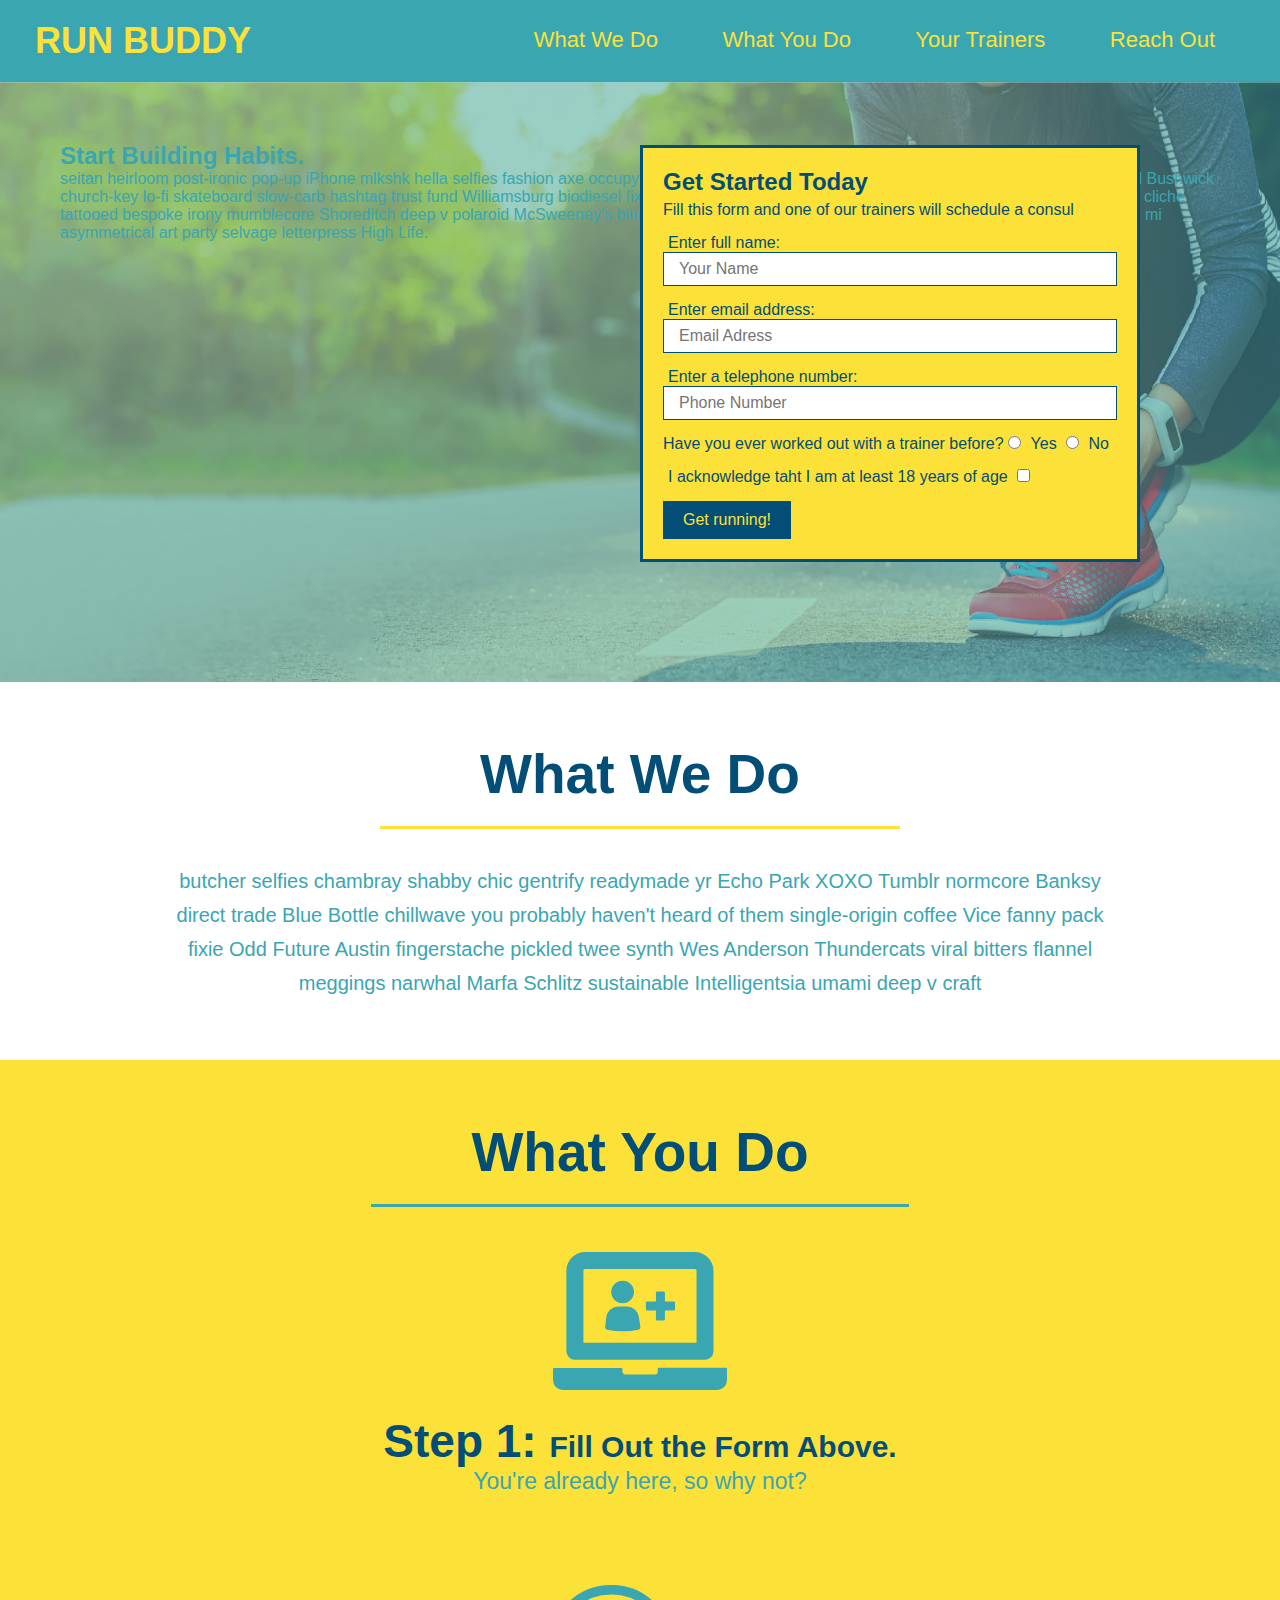
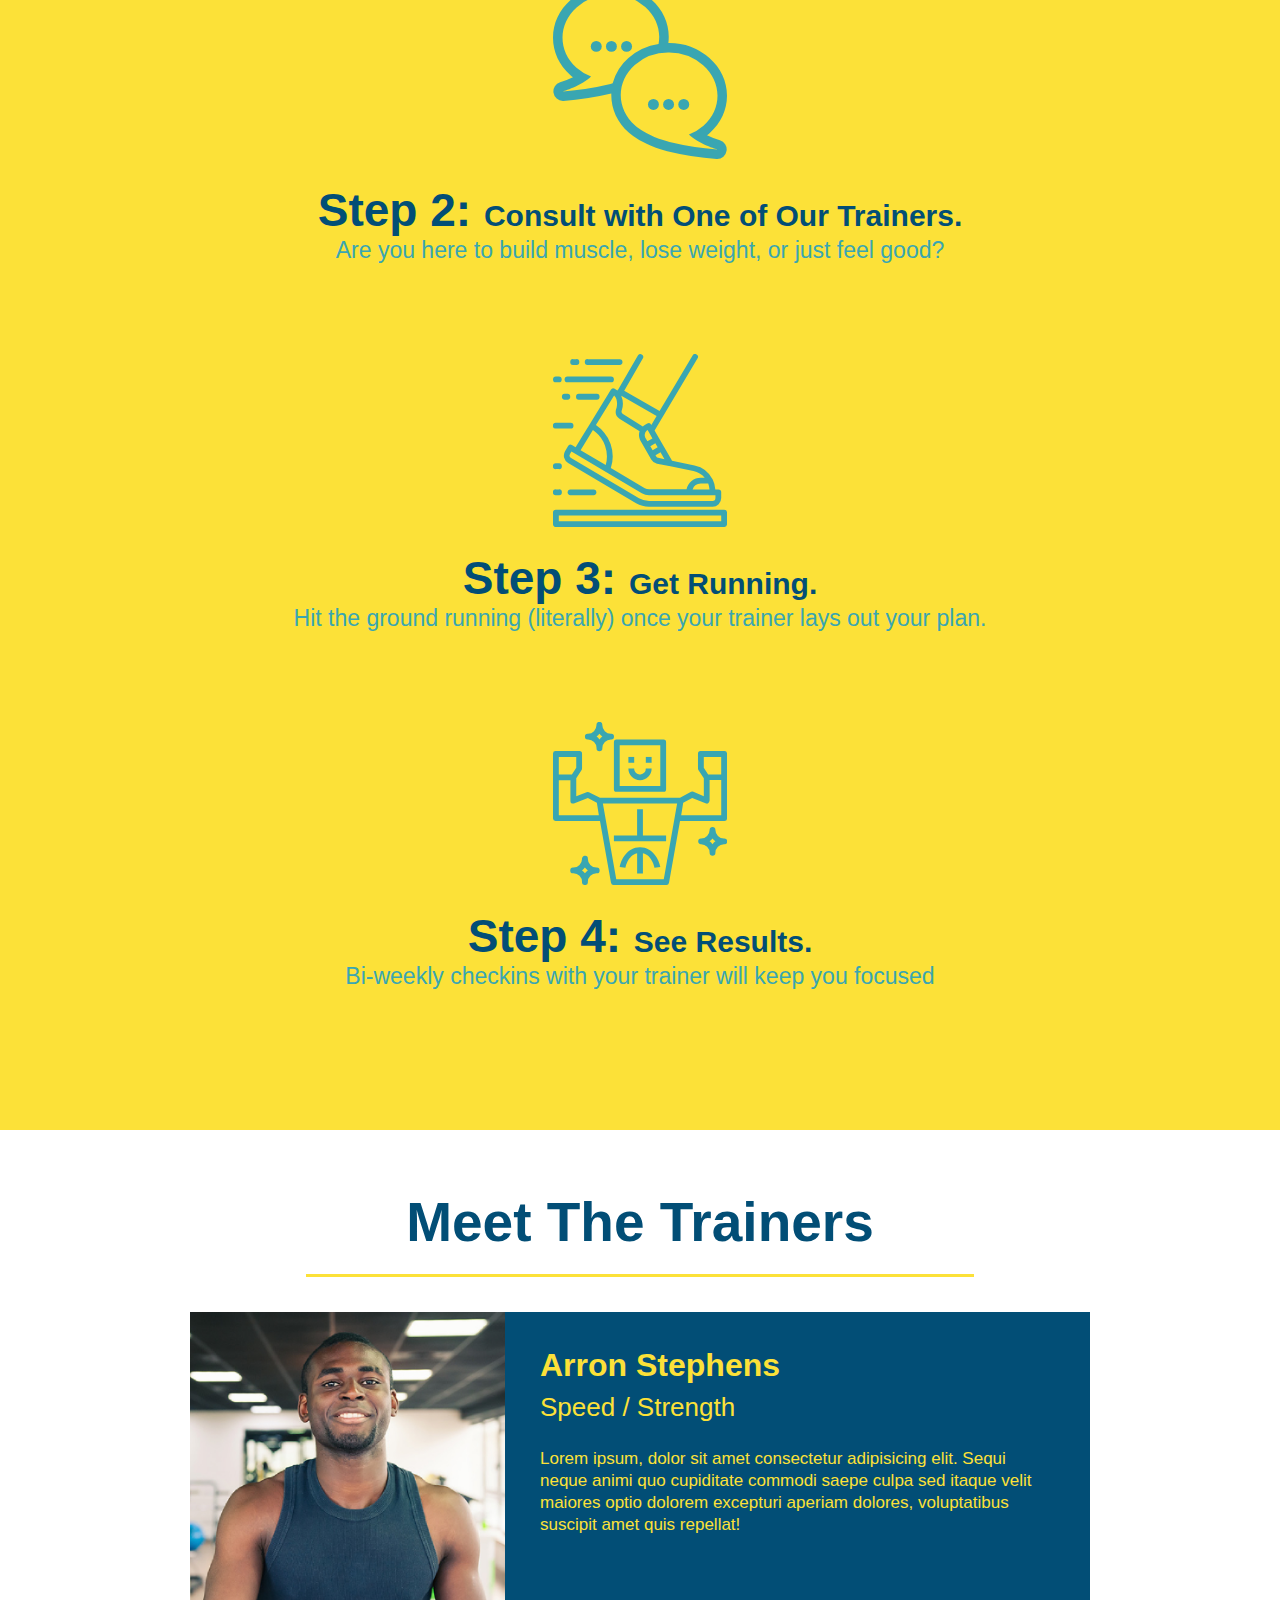
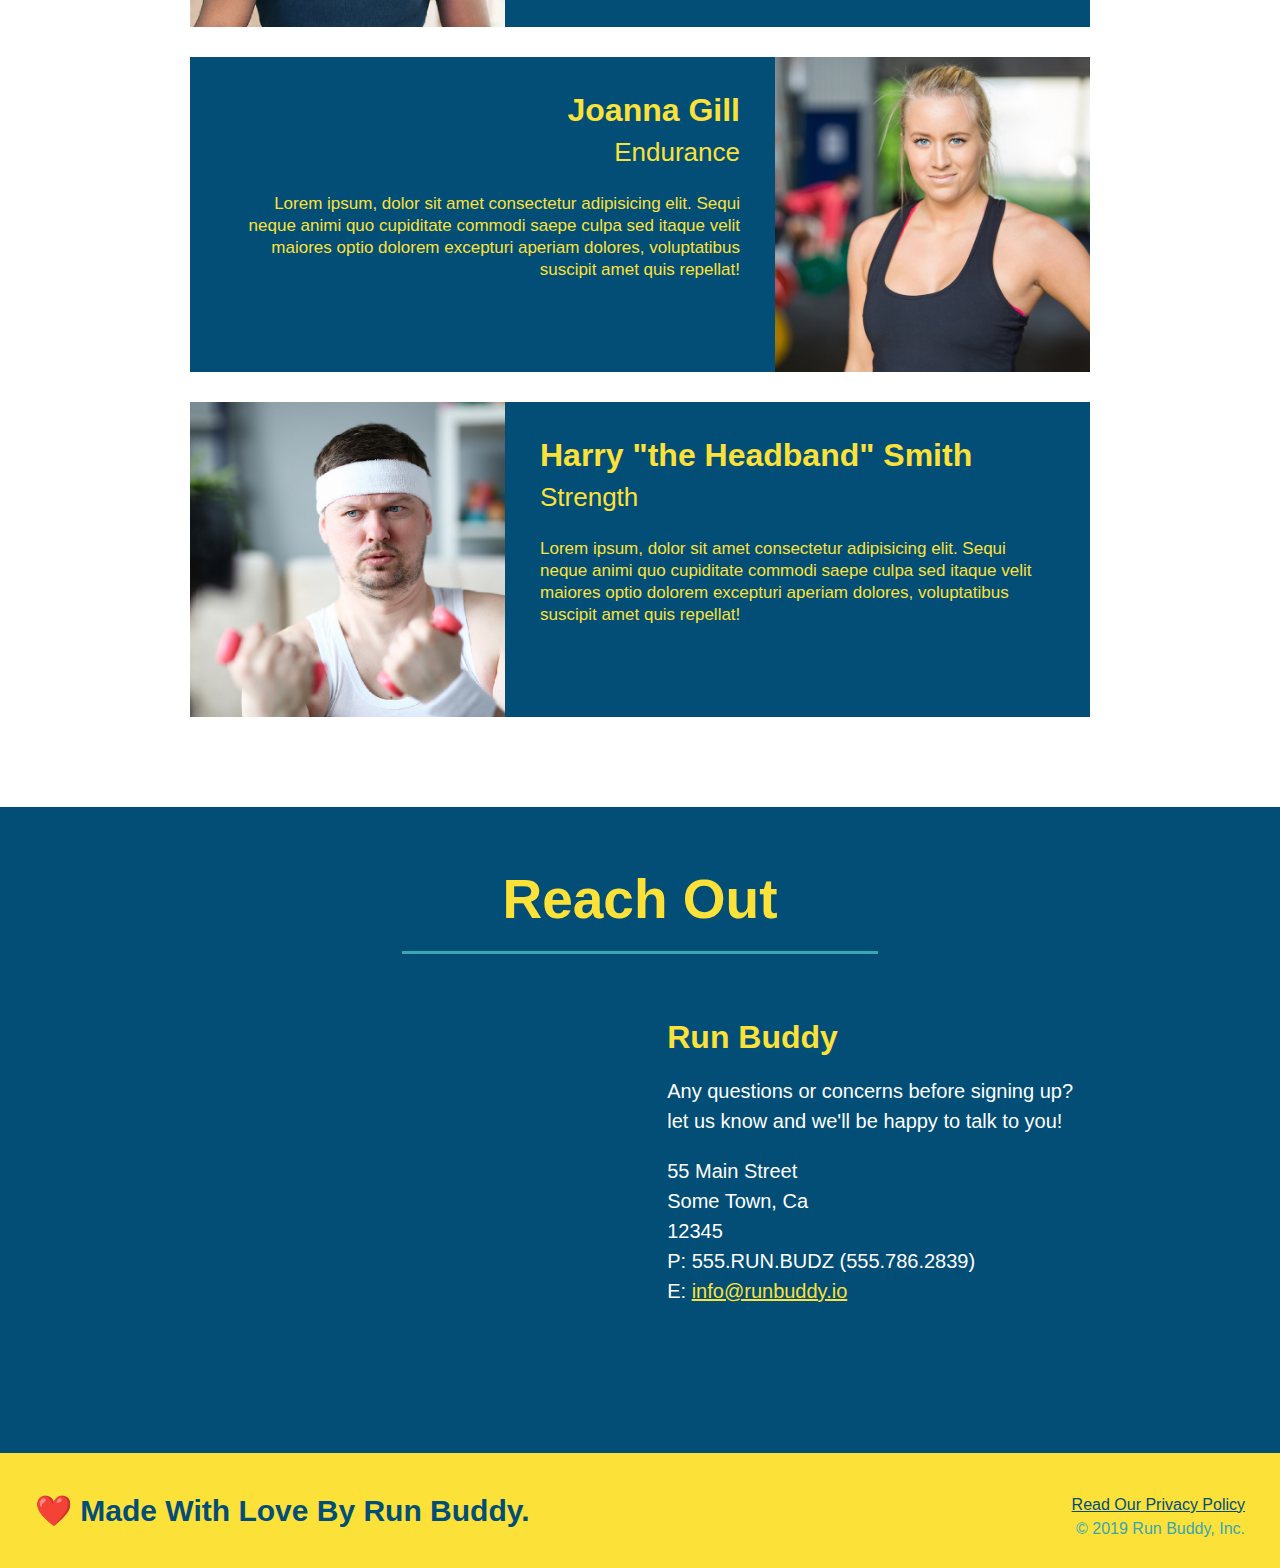
==== index.html @ ccb58277 "added content to hero, replaced image" ====
<!DOCTYPE html> 
<html lang="en-US"> 
    <head>
        <meta charset="UTF-8" /> 
        <title>Run Buddy</title> 
        <link rel="stylesheet" href="./assets/css/style.css" /> 
    </head> 
    <body> 
        <!--Navigation-->
        <header>
            <h1>
                <a href="/">RUN BUDDY</a>
            </h1> 
            <nav>
                <!--Unordered list element -->
                <ul>
                    <!--List item element --> 
                    <li>
                        <!--Anchor element --> 
                        <a href="#what-we-do">What We Do</a>
                    </li>
                    <li>
                        <a href="#what-you-do">What You Do</a> 
                    </li>
                    <li>
                        <a href="#your-trainers">Your Trainers</a>
                    </li> 
                    <li>
                        <a href="#reach-out">Reach Out</a>
                    </li>
                </ul>
            </nav>
        </header> 

        <!--Hero/Jumbotron its called hHero because its the oart that gets seen the most and gains user engagement --> 
        <section class="hero">
            <!--  Asded box eioth heading and text from issue on git hub-->
            <div class="hero-cta">
                <h2>Start Building Habits.</h2>
                <p>
                  seitan heirloom post-ironic pop-up iPhone mlkshk hella selfies fashion axe occupy readymade put a bird on it messenger bag Wes Anderson Schlitz plaid Bushwick church-key lo-fi skateboard slow-carb hashtag trust fund Williamsburg biodiesel fixie farm-to-table 8-bit banjo XOXO Banksy chillwave bicycle rights retro cliche tattooed bespoke irony mumblecore Shoreditch deep v polaroid McSweeney's bitters cray gentrify tofu Marfa you probably haven't heard of them yr banh mi asymmetrical art party selvage letterpress High Life.
                </p>
            </div>
             
            <div class="hero-form">
                <h3>Get Started Today</h3>
                <p>Fill this form and one of our trainers will schedule a consul</p>
                <!-- Add form element. This element is what creates a place for users input information --> 
                <form >
                    <label for="name">Enter full name:</label> 
                   <!-- Must add "for" in imput to "form" to link it to "input" Through the "id" in the "input" -->
                    <input type="text"  placeholder="Your Name" name="name" id="name" class="form-input" /> 
                    <label for="email" >Enter email address:</label>
                    <input type="email"  placeholder="Email Adress" name="email" id="email" class="form-input" /> 
                    <label for="phone">Enter a telephone number:</label> 
                    <!-- Changed the "type" of input based on what kind of info the user was going to put in such as numbers -->
                    <input type="tel"  placeholder="Phone Number" name="phone" id="Phone" class="form-input" /> 
                    <p>
                        Have you ever worked out with a trainer before?
                        <!-- using inputs agin but using an element with one option called "radio" button, in th "type" instead of "text" -->
                        <input type="radio" name="trainer-confirm" id="trainer-yes" />
                        <label for="trainer-yes">Yes</label>
                        <input type="radio" name="trainer-confirm" id="trainer-no" /> 
                        <label for="trainer-no">No</label>
                    </p> 
                    <p>
                        <label for="checkbox">I acknowledge taht I am at least 18 years of age</label> 
                        <input type="checkbox" name="age-confirm" id="chackbox" /> 
                    </p> 
                    <button type="submit"> 
                        Get running! 
                    </button>
                </form>
            </div>
        </section> 
        <!-- End of Hero -->
       
        <!--"What we do" section. Added id to the section. Added class to section to style in css--> 
        <section id="what-we-do" class="intro">
            <!-- Added class to consolidate rules in css -->
            <h2 class="section-title primary-border">What We Do</h2>
            <p>
                butcher selfies chambray shabby chic gentrify readymade yr Echo Park XOXO Tumblr normcore Banksy direct trade Blue Bottle chillwave you probably haven't heard of them single-origin coffee Vice fanny pack fixie Odd Future Austin fingerstache pickled twee synth Wes Anderson Thundercats viral bitters flannel meggings narwhal Marfa Schlitz sustainable Intelligentsia umami deep v craft
            </p>
        </section> 
       
        <!--"What you do" section. Added id to the section and added svg images to the <div> eith the steps. -->
        <section id="what-you-do" class="steps"> 
            <!-- you can attributes from additional classes by adding a space and writing the next class name -->
            <h2 class="section-title secondary-border">What You Do</h2> 
            
            <div>
                <img src="./assets/images/step-1.svg" alt=""/>
                <!-- use this element to fix matching size issue -->
                <h3>Step 1: <span>Fill Out the Form Above.</span></h3>
                <p>You're already here, so why not?</p>
            </div> 
              
            <div>
                <img src="./assets/images/step-2.svg" alt="" />
                <h3>Step 2: <span>Consult with One of Our Trainers.</span></h3>
                <p>Are you here to build muscle, lose weight, or just feel good?</p>
            </div>

            <div>
                <img src="./assets/images/step-3.svg" alt="" />
                <h3>Step 3: <span>Get Running.</span></h3>
                <p>Hit the ground running (literally) once your trainer lays out your plan.</p>
            </div>

            <div>
                <img src="./assets/images/step-4.svg" alt="" />
                <h3>Step 4: <span>See Results.</span></h3> 
                <p>Bi-weekly checkins with your trainer will keep you focused</p>
            </div>
         </section> 

        <!--"Meet the trainers" section--> 
        <section id="your-trainers" class="trainers"> 
           <!-- re used the classes that we had to apply the same styling -->
            <h2 class="section-title primary-border">Meet The Trainers</h2> 
           
            <!-- Created a trainer using <article> similar to <div> for things inside related to each other -->
                <article class="trainer">
                    <img src="./assets/images/trainer-1.jpg" alt="Arron Stephens in his workout clothes, ready to pump iron" />
                    <!-- Using two class to fix a text alignment problem -->
                    <div class="trainer-bio text-left">
                        <h3>Arron Stephens</h3>
                        <h4>Speed / Strength</h4>
                        <p>
                            Lorem ipsum, dolor sit amet consectetur adipisicing elit. Sequi neque animi quo cupiditate commodi saepe culpa sed
                            itaque velit maiores optio dolorem excepturi aperiam dolores, voluptatibus suscipit amet quis repellat!
                        </p>
                    </div>
              </article>
        
            <!-- second trainer bio -->
            <article class="trainer">
                <div class="trainer-bio text-right">
                    <h3>Joanna Gill</h3>
                    <h4>Endurance</h4>
                    <p>
                        Lorem ipsum, dolor sit amet consectetur adipisicing elit. Sequi neque animi quo cupiditate commodi saepe culpa sed
                        itaque velit maiores optio dolorem excepturi aperiam dolores, voluptatibus suscipit amet quis repellat!
                    </p>
                </div>
                <img src="./assets/images/trainer-2.jpg" alt="Joanna Gill cooling off after a workout" />
            </article>
  
            <!-- third trainer bio -->
            <article class="trainer">
                <img src="./assets/images/trainer-3.jpg" alt="Harry Smith wearing a headband and lifting comically small pink weights" />
                <div class="trainer-bio text-left">
                    <h3>Harry "the Headband" Smith</h3>
                    <h4>Strength</h4>
                    <p>
                        Lorem ipsum, dolor sit amet consectetur adipisicing elit. Sequi neque animi quo cupiditate commodi saepe culpa sed
                        itaque velit maiores optio dolorem excepturi aperiam dolores, voluptatibus suscipit amet quis repellat!
                    </p>
                </div>
            </article>
        </section> 

        <!--"Reach out" section--> 
        <section id="reach-out" class="contact">
            <h2 class="section-title secondary-border">Reach Out</h2>
            <!-- used I frame to embed a map. Inside a new div with the class od "contact-info" -->
            <div class="contact-info">
                <iframe src="https://www.google.com/maps/embed?pb=!1m18!1m12!1m3!1d3147.1079747227936!2d-120.42364418397035!3d37.92790791110593!2m3!1f0!2f0!3f0!3m2!1i1024!2i768!4f13.1!3m3!1m2!1s0x8090c49129b6ac57%3A0xb56c7eb95a2cd8bd!2sMain%20St%2C%20California%2095327!5e0!3m2!1sen!2sus!4v1616426329495!5m2!1sen!2sus" 
                width="600" 
                height="450" 
                style="border:0;" 
                allowfullscreen="" 
                loading="lazy">
                </iframe>
            
                <div> 
                    <h3>Run Buddy</h3>
                    <p>
                        Any questions or concerns before signing up?
                        <br /> 
                        let us know and we'll be happy to talk to you!
                        <!--this lets us add the adress info for the section here and anchor for the email  -->
                        <address>
                            55 Main Street <br/>
                            Some Town, Ca <br/>
                            12345<br />
                            P: 555.RUN.BUDZ (555.786.2839)<br/>
                            <!-- the href has a prifix "mailto" to let the browser use default mail client for the user-->
                            E: <a href="mailto:info@runbuddy.io">info@runbuddy.io</a>
                        </address>
                    </p>
                </div>
            </div>  
        </section> 

        <!--"made with love" footer--> 
        <footer>
            <h2>❤️  Made With Love By Run Buddy.</h2> 
            <!--Privacy poliocy place holder-->
            <div>
                <!--The "<br />"" is a link break to separate the next two lines of code. The "# is also a place holder and will be updated later" -->
                <a href="./privacy-policy.html">Read Our Privacy Policy</a><br />
               <!-- The "&" character is used to represent spacial characters. The copyright symbol in this cas -->
                &copy; 2019 Run Buddy, Inc.
            </div>
        </footer>
    </body> 
</html>
---- assets/css/style.css ----
/*removes default styles set by browser and it is usinga universal selector"*" */
* {
  margin: 0;
  padding: 0;
  box-sizing: border-box;
}

body {
    /* more on this crazy alphanumerical value in a minute! */
  color: #39a6b2;
  font-family: Helvetica, Arial, sans-serif;
  }

  /* apply styles to <header> */
header {
  padding: 20px 35px;
  background-color: #39a6b2;
}
header h1 {
  font-weight: bold;
  font-size: 36px;
  color: #fce138;
  margin: 0;
 /*allows the list items to come in line with thw words "Run Buddy"*/
  display: inline;
}

header a {
  color: #fce138;
  /*Removes under lines from anchored links that are set as default by HTML*/
  text-decoration: none;
  color: #fce138;
}

header nav {
  /* Moves the list to the right of the webpage */
  float: right;
  margin: 7px 0;
}

/*Think of this as a path*/
header nav ul li {
  /* Puts the block element in line instead of jumnping to next line after eacvh list item*/
  display: inline;
}

header nav ul li a {
  margin: 0 30px;
  font-weight: lighter;
  font-size: 22px;
}

/*Styled the footer*/
footer {
  background: #fce138;
  width: 100%;
  padding: 40px 35px;
}

/*syle the "h2" portion. we also made "<h2>" in to an inline element ot place "<a>" next to it on the right*/
footer h2 {
  display: inline;
  color: #024e76;
  font-size: 30px;
  margin: 0;
}

footer div {
  float: right;
  /* "linr-height" controls the space in between lines of text*/
  line-height: 1.5;
  /*  "text-align" lets us align text left, right, center or justified*/
  text-align: right;
}

footer a {
  color: #024e76;
}

/*we are keeping the padding for all <section> elemenmts consistent*/
section {
  padding: 60px;
}

/* Hero style start. */
.hero {
  background-image: url("../images/hero-bg.jpg");
  height: 600px;
  background-size: cover;
  background-position: center;
  position: relative;
}
/* Hero Style End */ 



/* this styles everything that is inside the her "div" and is selected through a class called ".hero-form" */
.hero-form {
  background-color: #fce138;
  padding: 20px;
  width: 500px;
  color: #024e76;
 /* this short hand includes three properties in one style, width and color. */
  border: solid 3px #024e76;
}


/* We are positioning the hero form relative to it's container. */
.hero-form{
  border: 3px solid #024e76;
  background-color: #fce138;
  padding: 20px;
  width: 500px;
  color: #024e76;
  position: absolute;
  /* There is no off set from thew bottom rightso the hero form will appear on the bottom right of the page */
  bottom: 120px;
  right: 140px;
}


/* style the <p> elements for the "hero-form". paying attention to the top and bottom margin*/
.hero-form p {
  margin: 5px 0 15px 0;
}


.hero-form h3 {
  font-size: 24px;
  margin: 0;
}


/* made a class for "<input>" element to only style the input boxes */
.form-input {
  border: 1px solid #024e76;
  /* makes the input box go belowto the next line */
  display: block;
  padding: 7px 15px;
  font-size: 16px;
  color: #024e76;
  /* makes the input box be the width of the container */
  width: 100%;
  margin-bottom: 15px;
}

/* moving all the labels away from the radio buttons by ading vertical(left and right) margin to make it clearto read */
.hero-form label {
  margin: 0 5px;
}

/* styled the button */
.hero-form button {
  color: #fce138;
  background-color: #024e76;
  font-size: 16px;
  padding: 10px 20px;
  border: none;
}

/* centering the text under "what we do" section */
.intro {
  text-align: center;
}

/* cleaning up the paragraph in the "what we do section" */
.intro p {
  line-height: 1.7;
  color: #39a6b2;
  width: 80%;
  font-size: 20px;
  /*  used this to center paragraph again since its a block element witha width less than 100% */
  margin: 0 auto;
}

/* style the "what you do section" */
.steps {
  text-align: center;
  background: #fce138;
}

/* consolidated  css rules for ".steps" and ".intro" and created 3 new classes*/
.section-title {
  font-size: 55px;
  color: #024e76;
  margin-bottom: 35px;
  padding: 0 100px 20px 100px;
  display: inline-block;
  border-bottom: 3px solid;
}

.primary-border {
  border-color: #fce138;
}

.secondary-border {
  border-color: #39a6b2;
}

/* cloeaning up the style on the ".steps section" */
.steps div {
  margin-bottom: 80px;
}

.steps img {
  width: 15%;
  margin: 10px 0;
}

.steps h3 {
  color:#024e76;
  font-size: 46px;
  margin-top: 10px;
}

.steps p {
  color:#39a6b2;
  font-size: 23px;
}

/* calling the "<span>" element to create a difference in size with in the headings */
.steps span {
  font-size: 30px;
}

/* styling the "Meet the trainers section" */
.trainers {
  text-align: center;
}

/* styles the article element inside of the section */
.trainer {
  width: 900px;
  margin: 0 auto 30px auto;
  background: #024e76;
  color: #fce138;
  overflow: auto;
}

/* style the bio text and image of the section */
.trainer img {
  width: 35%;
  float: left;
}

.trainer-bio {
  padding: 35px;
  float: left;
  width: 65%;
}

/*  more utility class to fix things. text in this case. */
.text-left {
  text-align: left;
}

.text-right {
  text-align: right;
}

/* Used to style spcific parts of the trainers <article> section */
.trainer-bio h3 {
  font-size: 32px;
  margin-bottom: 8px;
}

.trainer-bio h4 {
  font-weight: lighter;
  font-size: 26px;
  margin-bottom: 25px;
} 

.trainer-bio p {
  font-size: 17px;
  line-height: 1.3;
} 

/* create new rules to style "reach out section" */ 
.contact {
  text-align: center;
  background: #024e76;
} 

/* the reach out disapeared because its ther same color as the bckround. so we change it here */
.contact h2 {
  color:#fce138;
}
 /* style the map */ 
 .contact-info iframe {
   width: 400px; 
   height:400px;
 } 

 /* turning these two dives next to each other insdide parent containerp*/
 .contact-info div {
  width: 410px;
  display: inline-block;
  vertical-align: top;
  text-align: left;
  margin: 30px 0 0 60px;
  color: white;
} 

.contact-info h3 {
  color: #fce138;
  font-size: 32px;
}

.contact-info p, .contact-info address {
  margin: 20px 0;
  line-height: 1.5;
  font-size: 20px;
  font-style: normal;
}

.contact-info a {
  color: #fce138;
}

/* REACH OUT STYLES END */
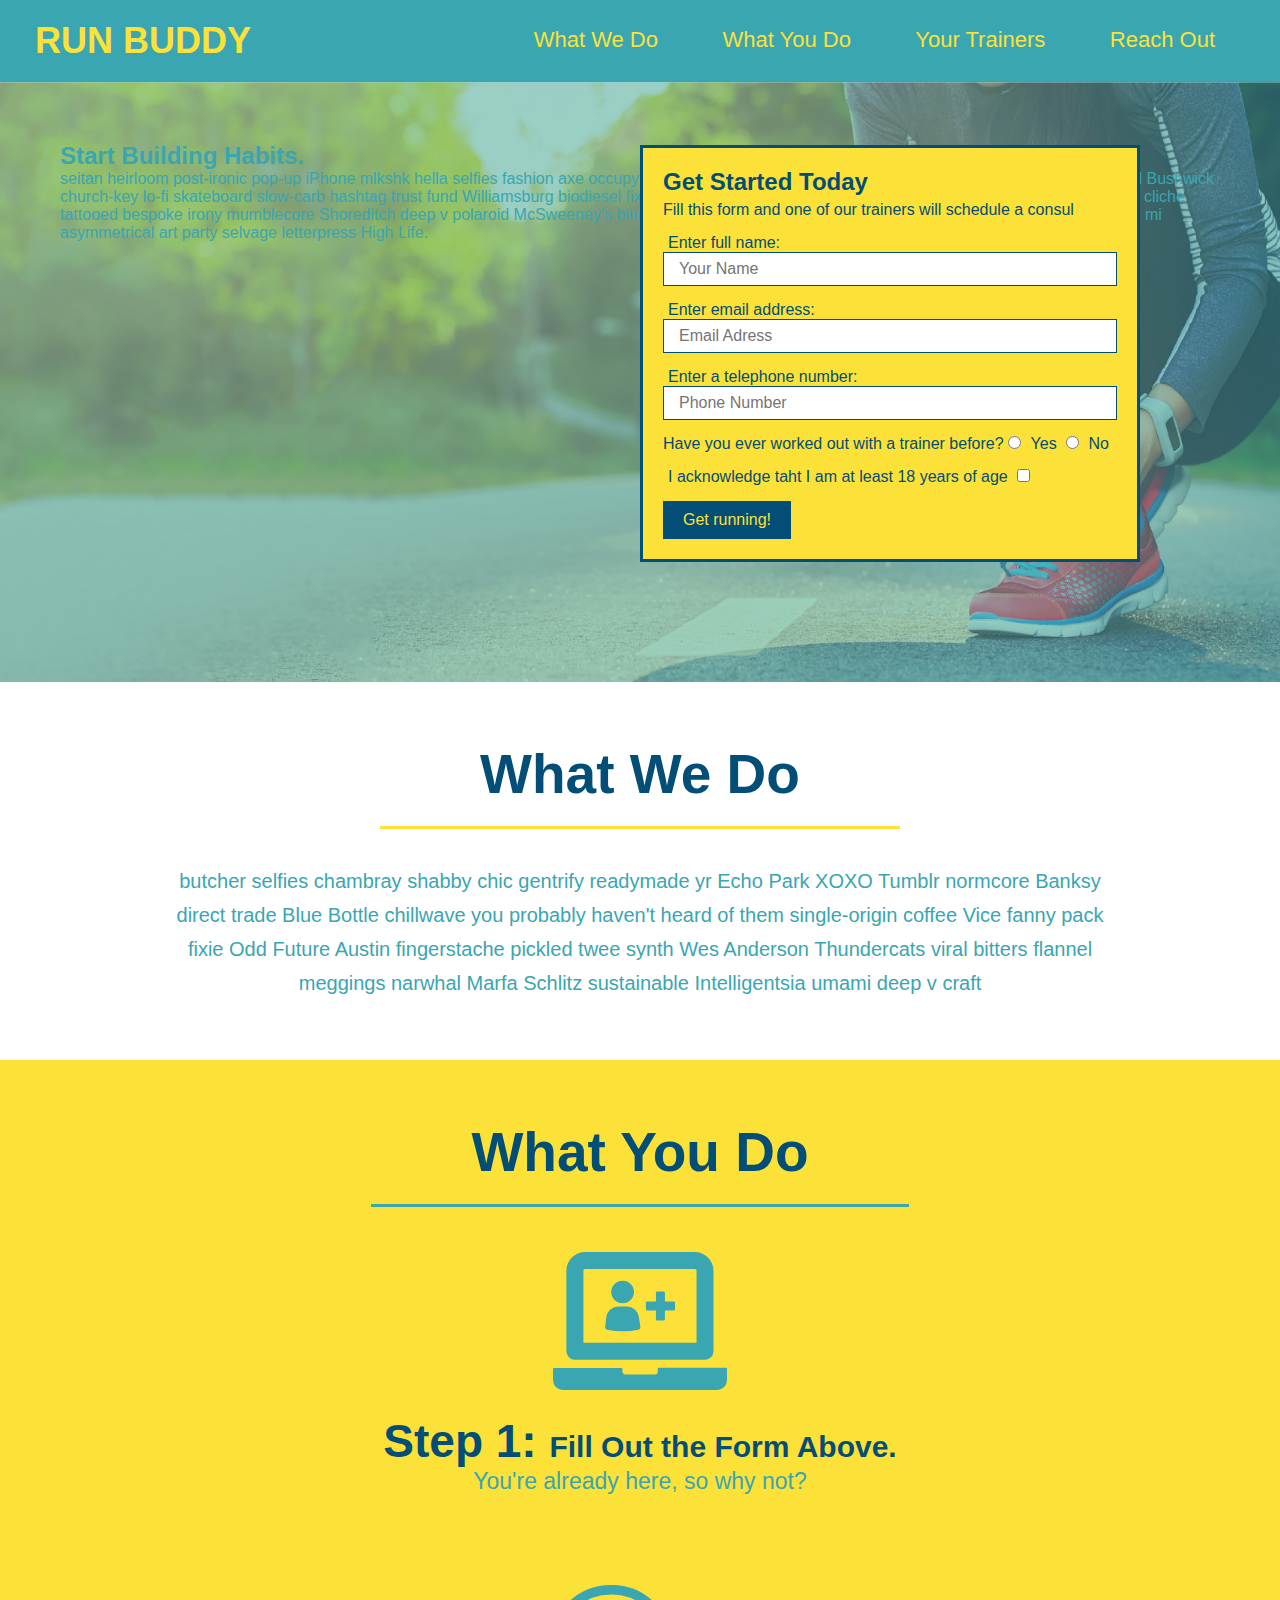
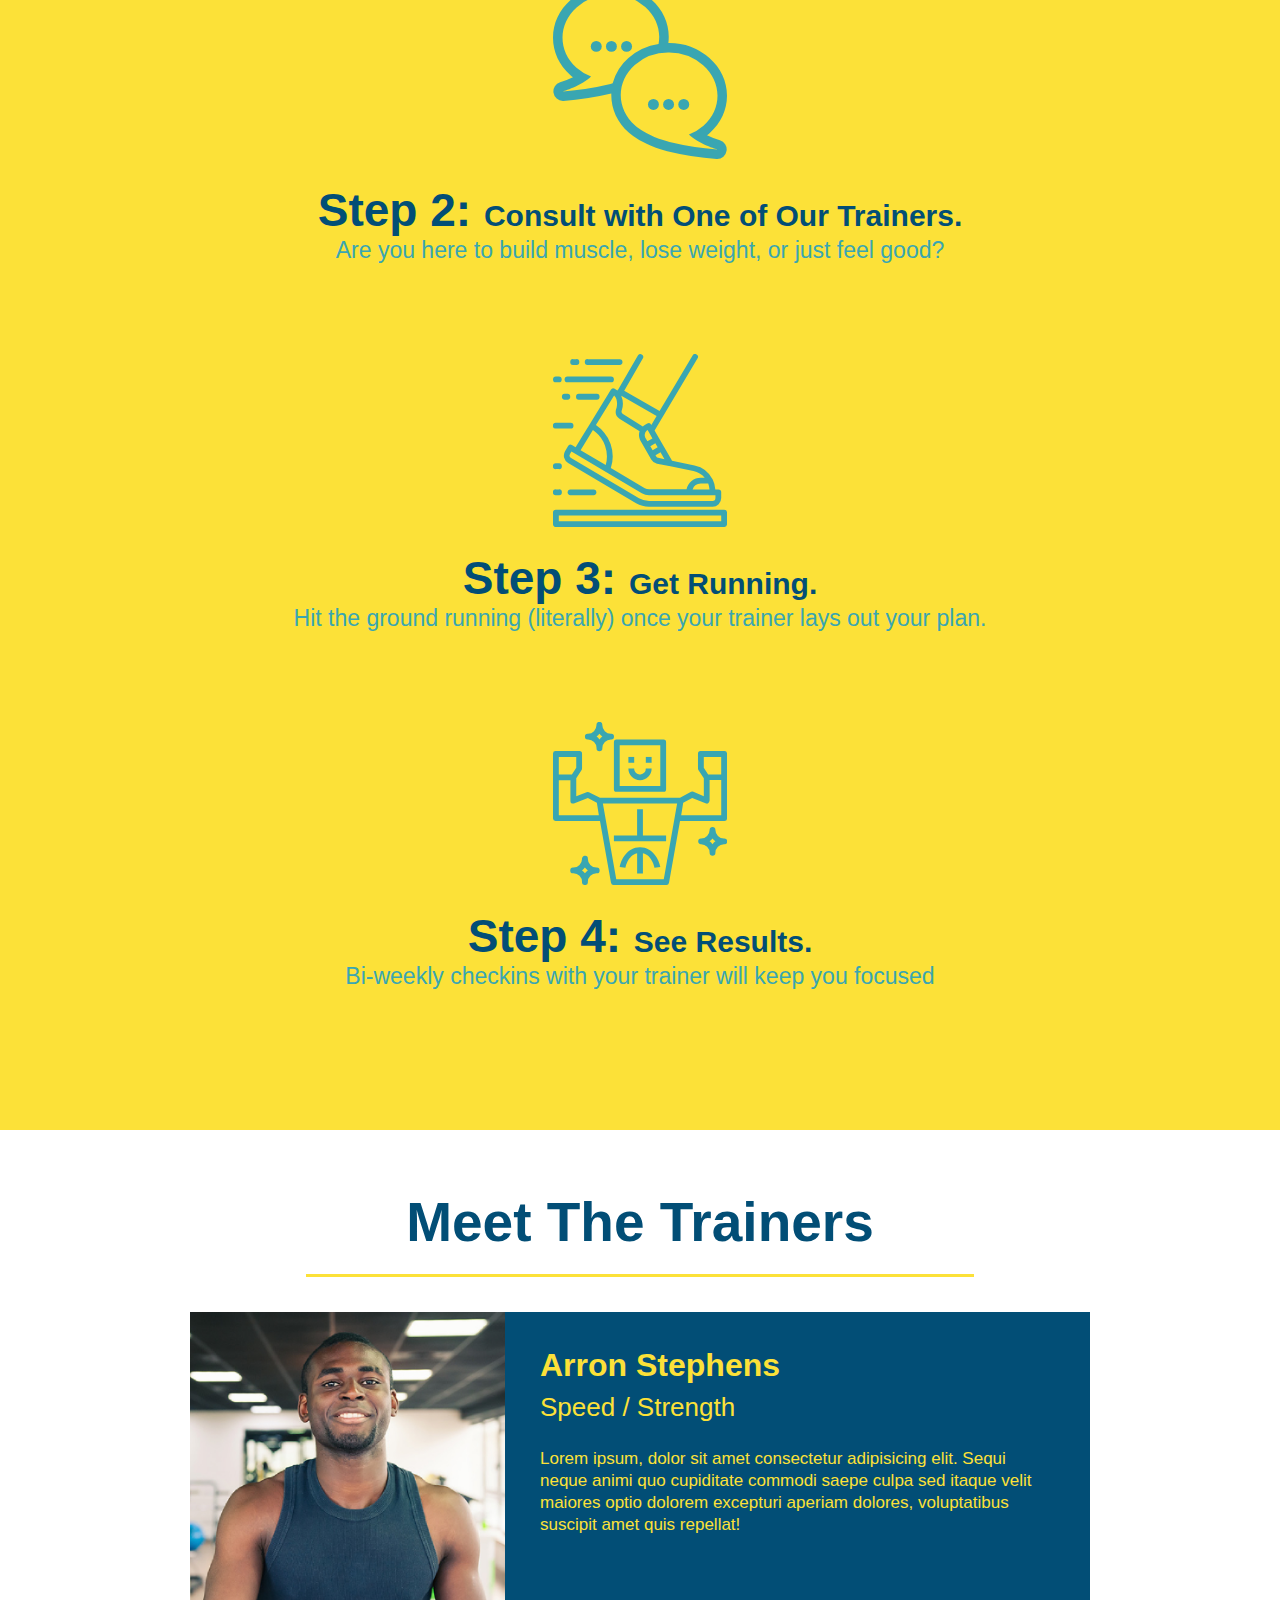
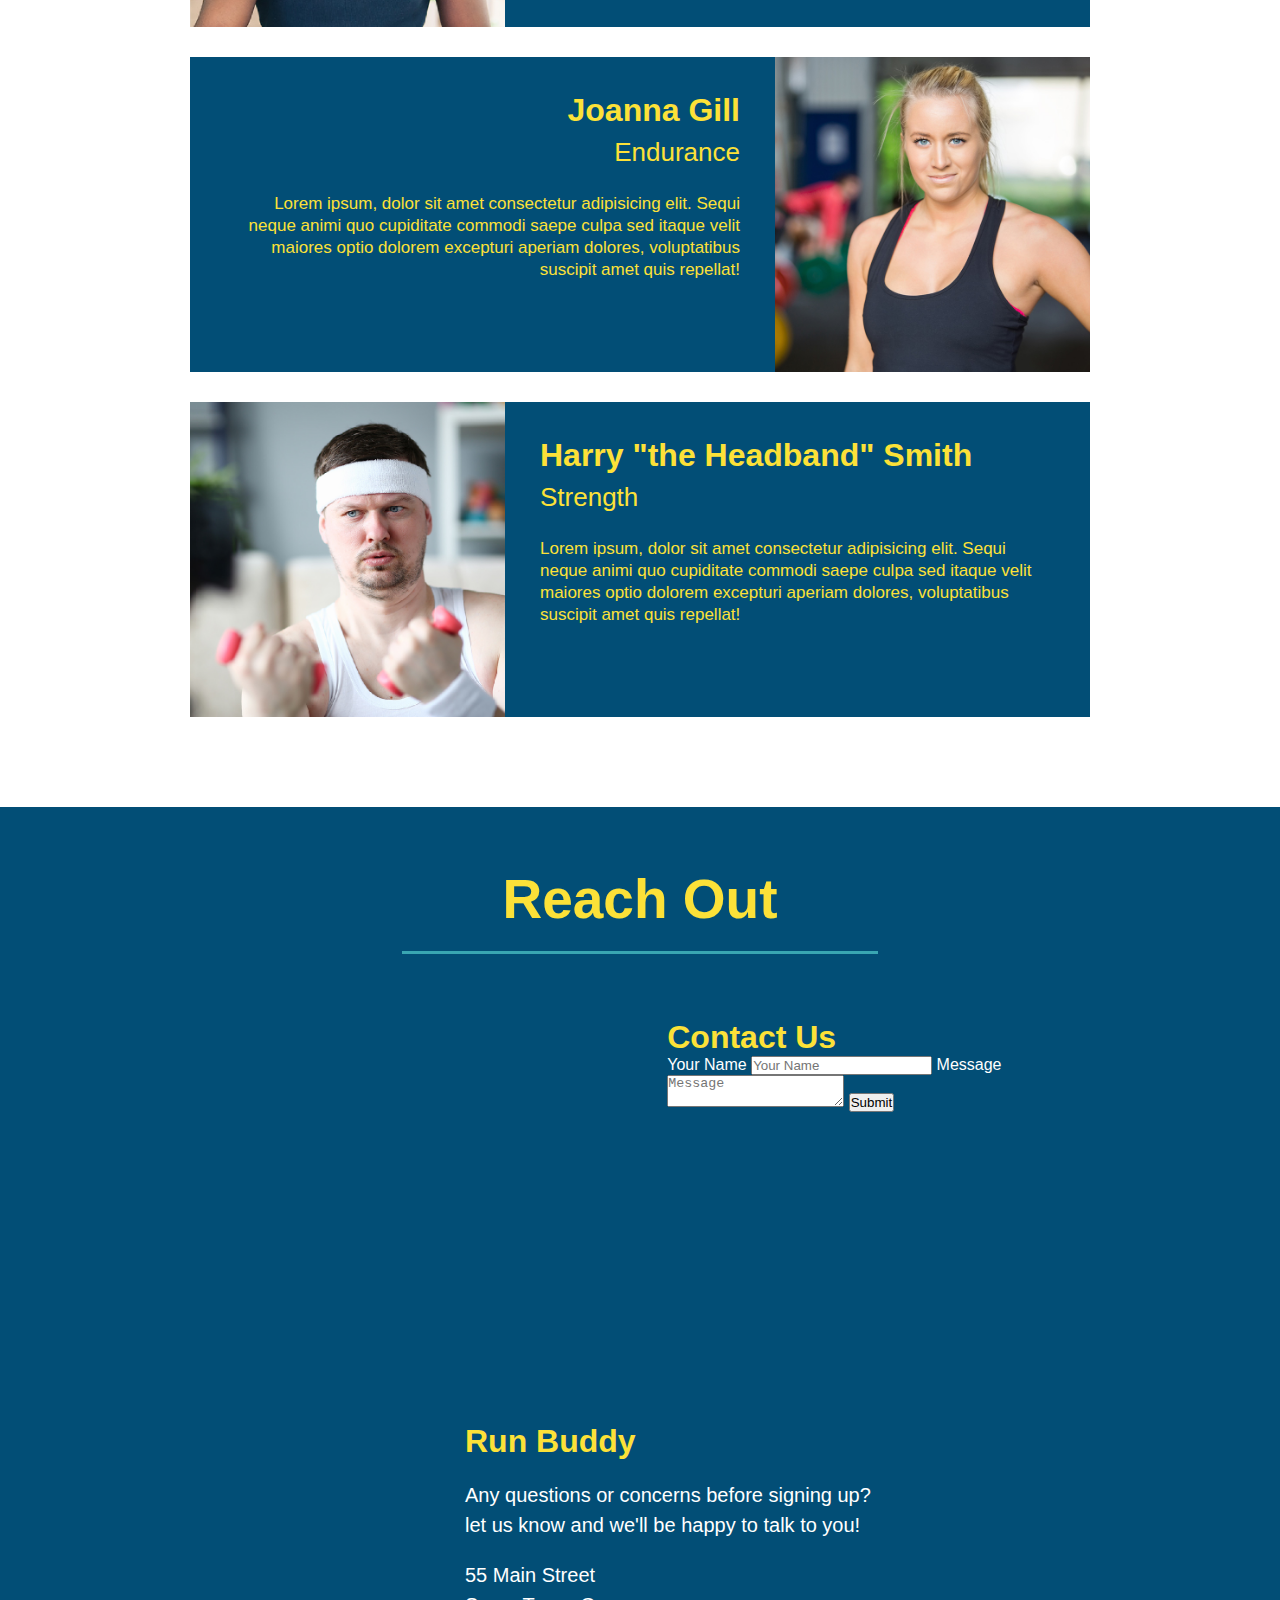
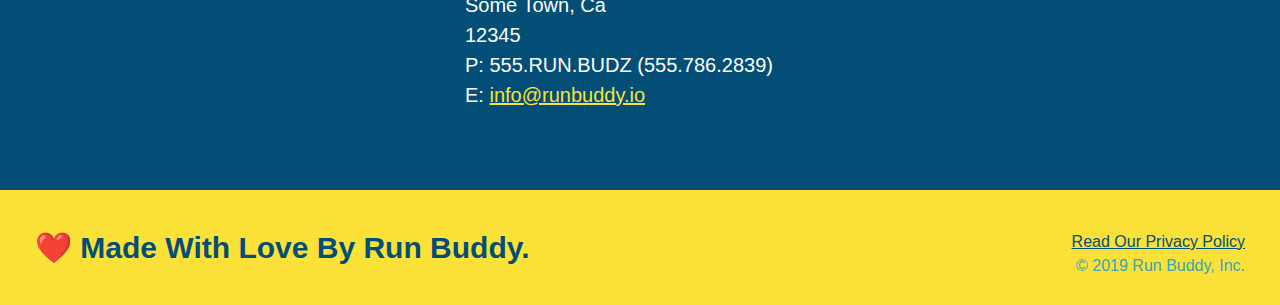
==== commit 75023ad4: "added contact form" ====
--- a/index.html
+++ b/index.html
@@ -173,7 +173,20 @@
                 allowfullscreen="" 
                 loading="lazy">
                 </iframe>
-            
+                <!-- Added contact form for issue -->
+                <div class="contact-form">
+                    <h3>Contact Us</h3>
+                    <form>
+                       <label for="contact-name">Your Name</label>
+                       <input type="text" id="contact-name" placeholder="Your Name" />
+                  
+                       <label for="contact-message">Message</label>
+                       <textarea id="contact-message" placeholder="Message"></textarea>
+                  
+                       <button type="submit">Submit</button>
+                      </form>
+                  </div>
+
                 <div> 
                     <h3>Run Buddy</h3>
                     <p>
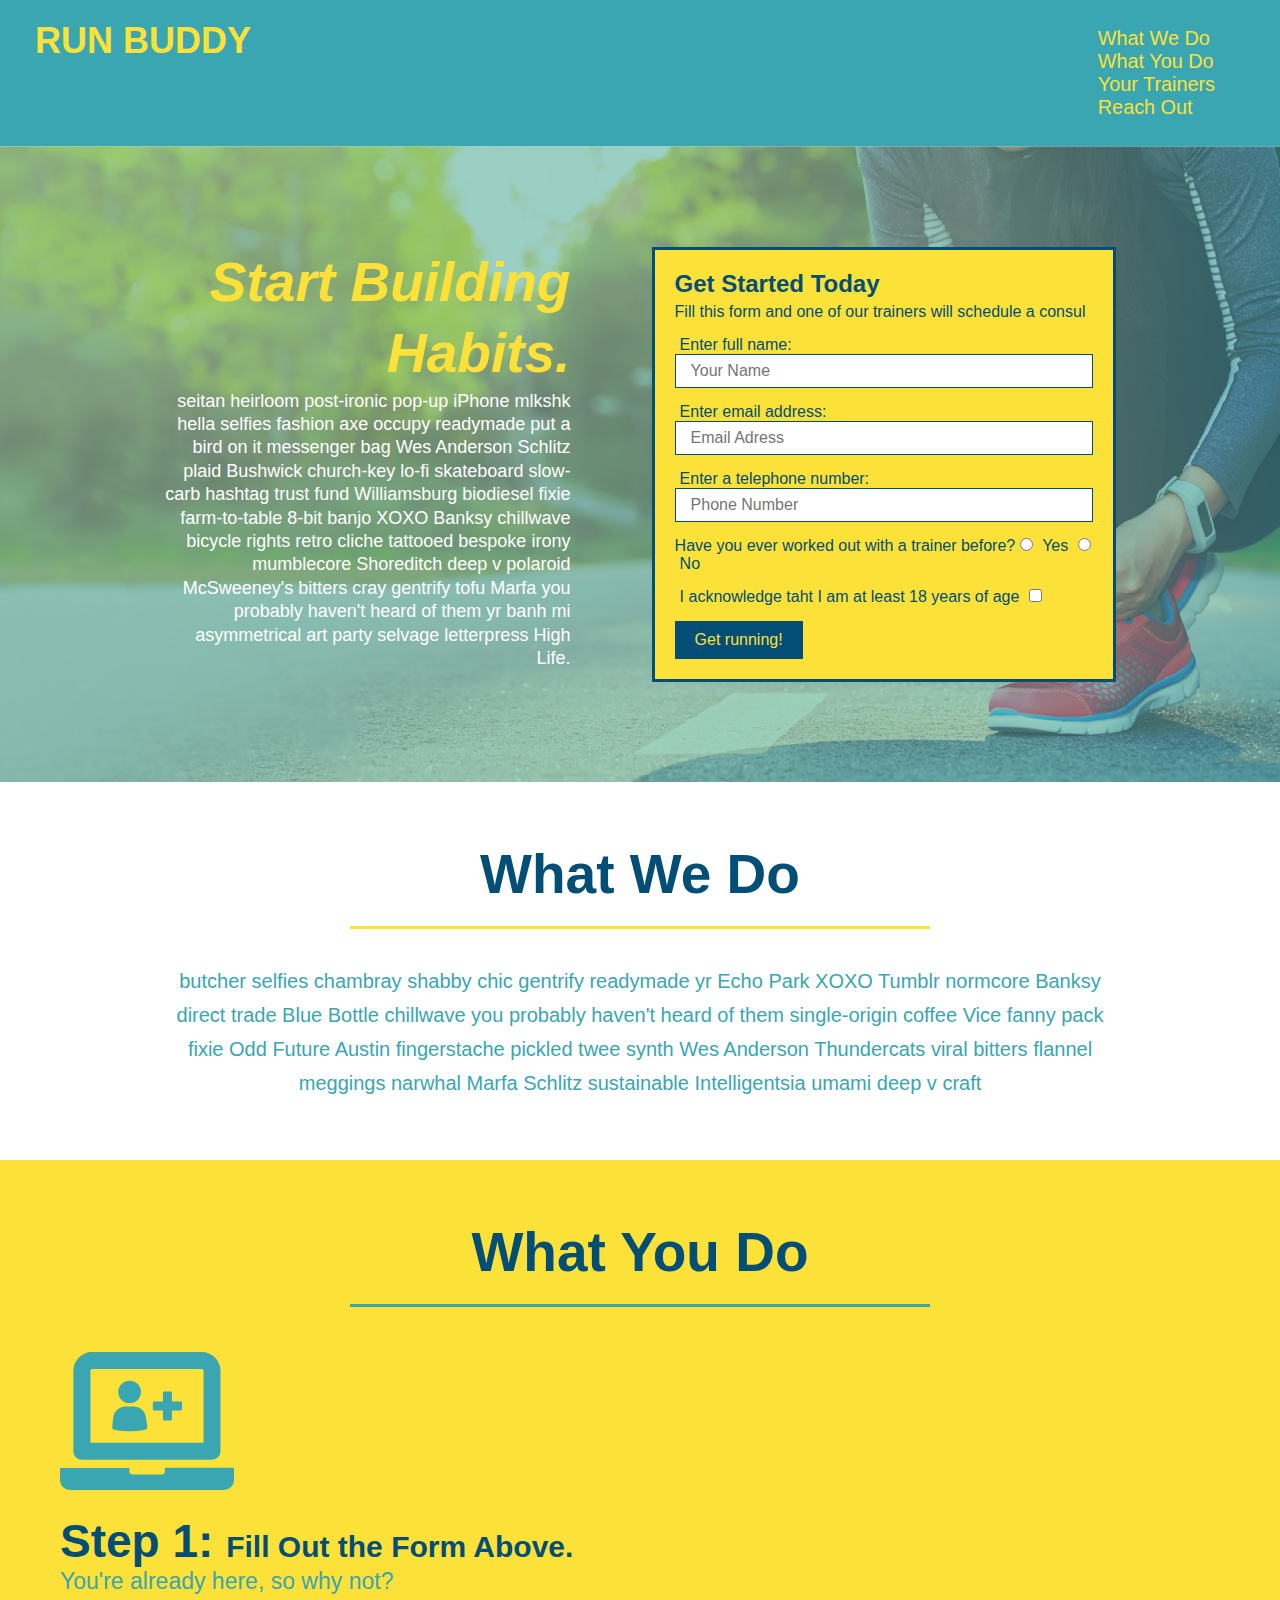
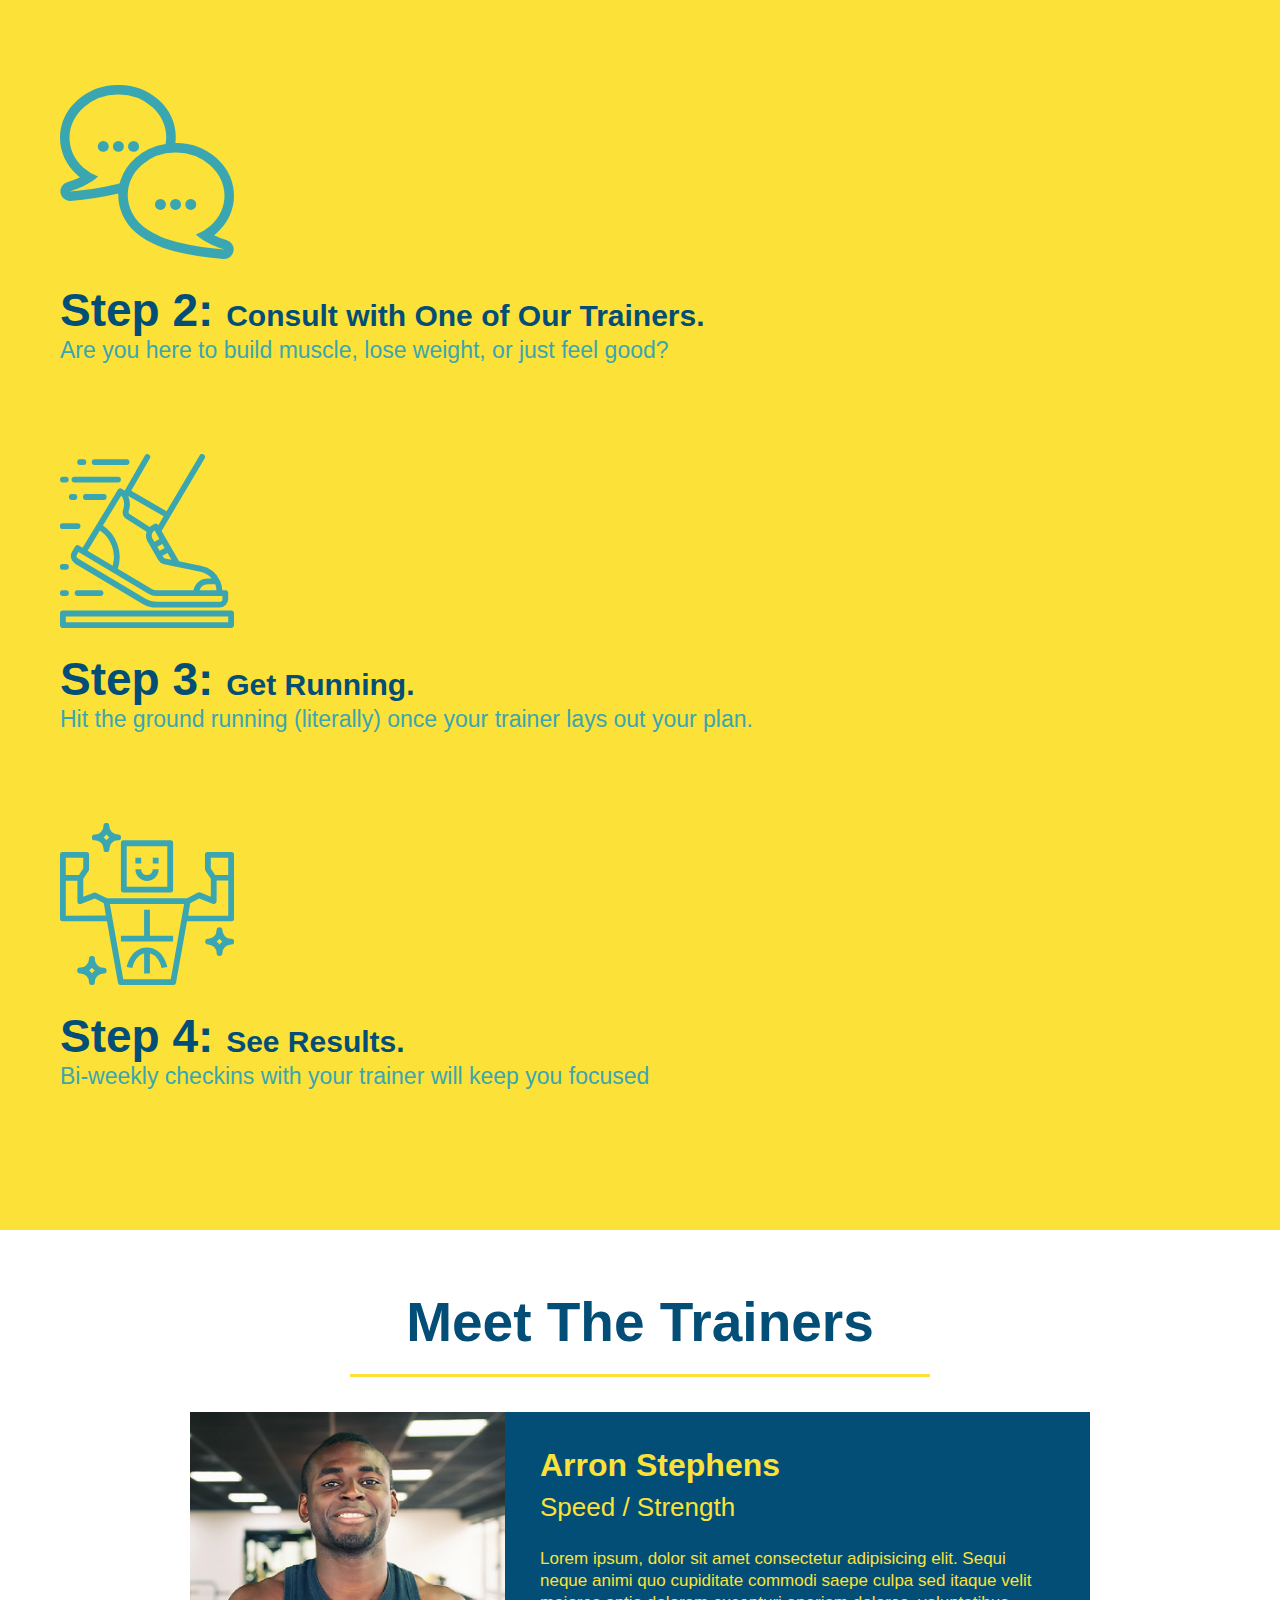
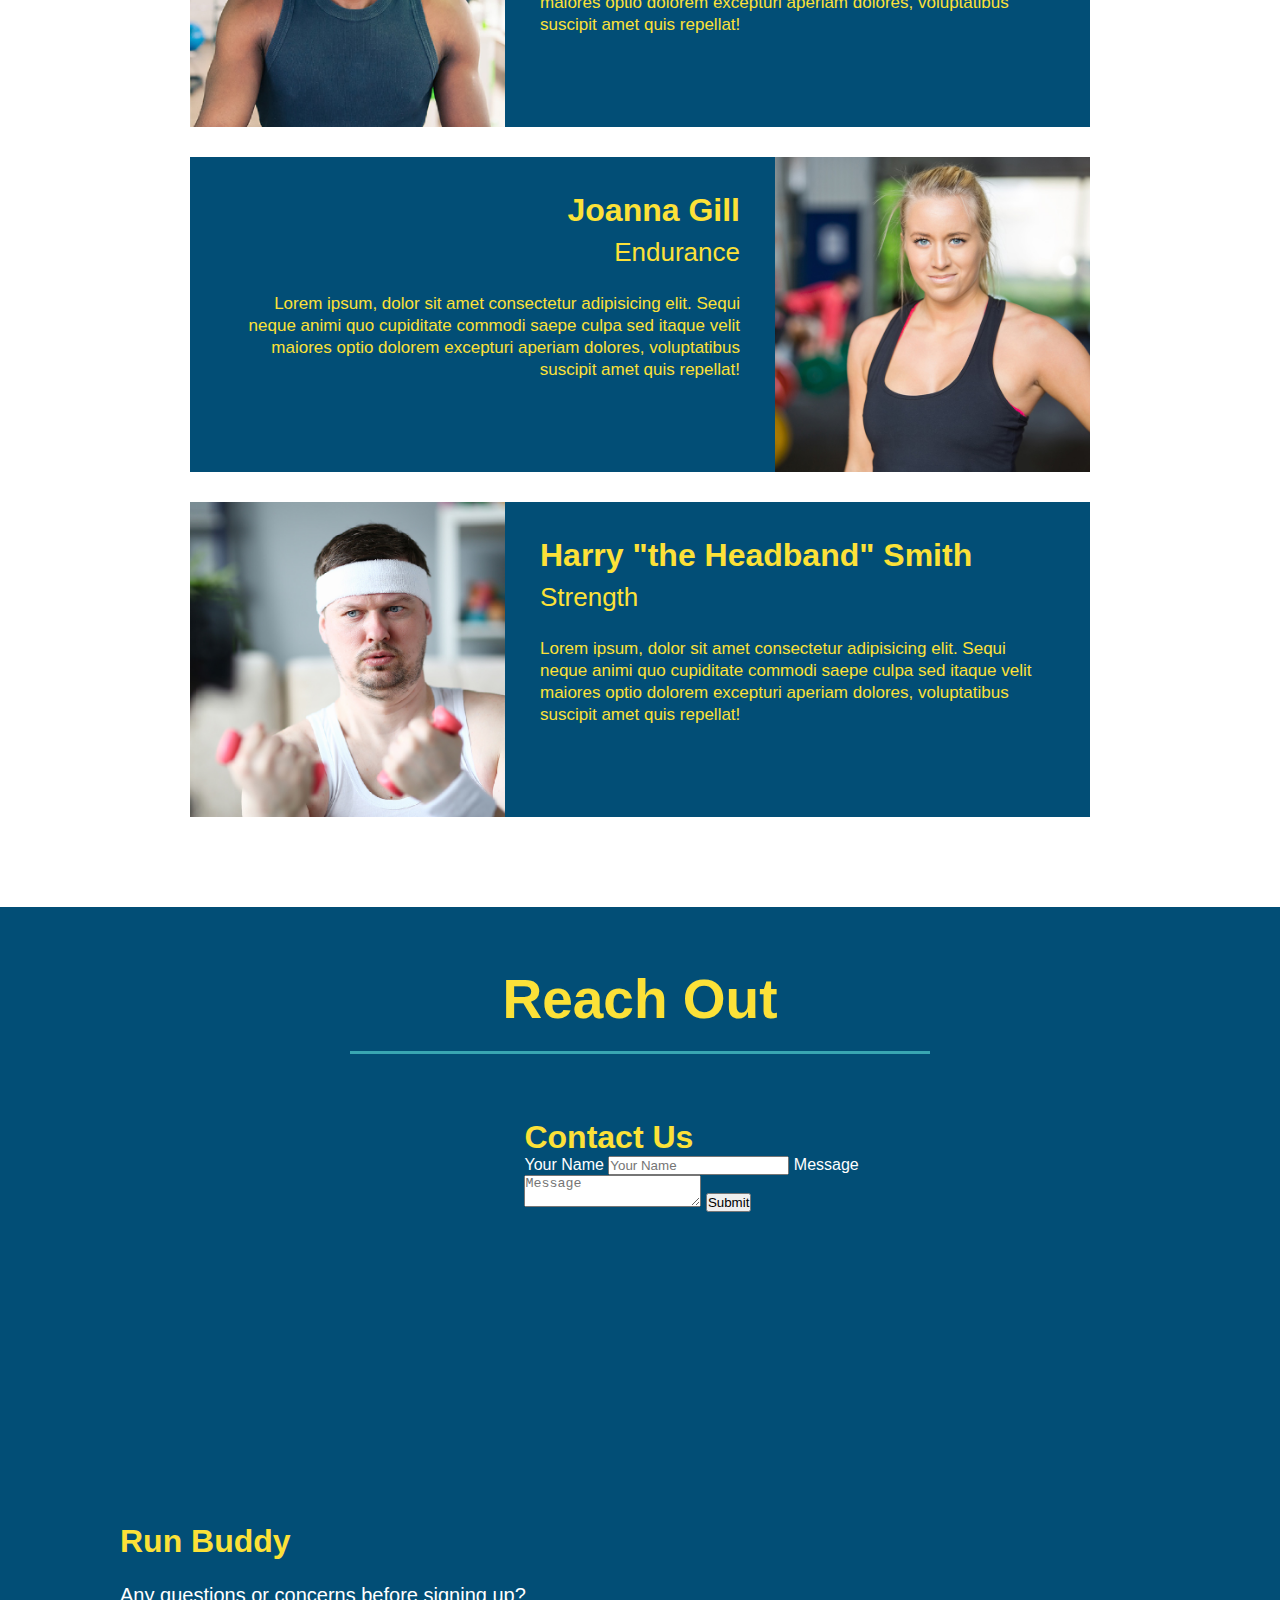
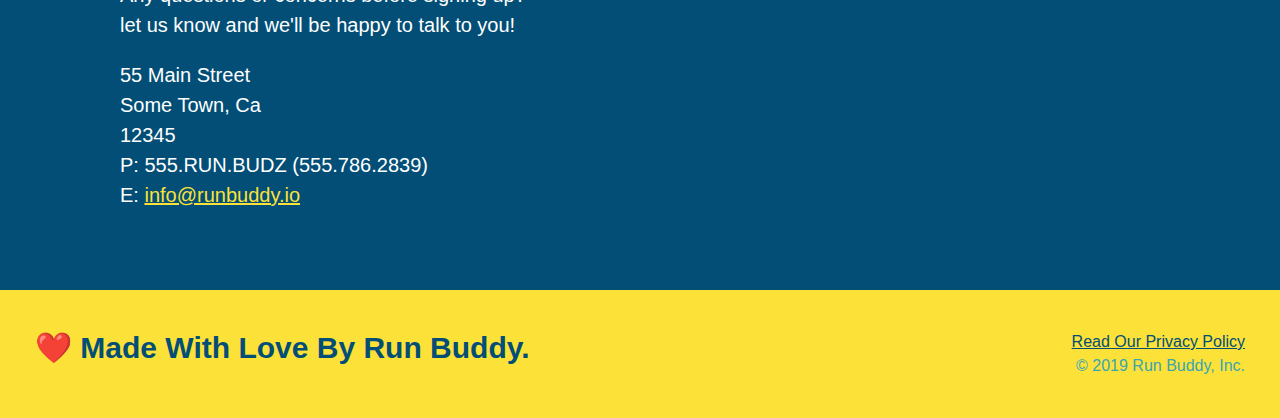
==== commit 058e9b1a: "centered section title using flexbox" ====
--- a/index.html
+++ b/index.html
@@ -77,11 +77,16 @@
        
         <!--"What we do" section. Added id to the section. Added class to section to style in css--> 
         <section id="what-we-do" class="intro">
+            <!-- Wrap every h2 with a class of "section-title" in this div! For flexbox -->
+            <div class="flex-row">
             <!-- Added class to consolidate rules in css -->
             <h2 class="section-title primary-border">What We Do</h2>
+            </div>
+           <div class="flex-row">
             <p>
                 butcher selfies chambray shabby chic gentrify readymade yr Echo Park XOXO Tumblr normcore Banksy direct trade Blue Bottle chillwave you probably haven't heard of them single-origin coffee Vice fanny pack fixie Odd Future Austin fingerstache pickled twee synth Wes Anderson Thundercats viral bitters flannel meggings narwhal Marfa Schlitz sustainable Intelligentsia umami deep v craft
             </p>
+            </div>
         </section> 
        
         <!--"What you do" section. Added id to the section and added svg images to the <div> eith the steps. -->
--- a/assets/css/style.css
+++ b/assets/css/style.css
@@ -15,14 +15,20 @@
 header {
   padding: 20px 35px;
   background-color: #39a6b2;
-}
+  /* used flex box to mkae in to row as default and to manage screen size variation */
+  display: flex;
+  /* this applies to the flex property to move it space the elements inside parent*/ 
+  justify-content: space-between;
+  /* use to make element go to next line when it runs out of space. it has default value of none */
+  flex-wrap: wrap;
+}
+
 header h1 {
   font-weight: bold;
   font-size: 36px;
   color: #fce138;
   margin: 0;
- /*allows the list items to come in line with thw words "Run Buddy"*/
-  display: inline;
+ 
 }
 
 header a {
@@ -33,40 +39,45 @@
 }
 
 header nav {
-  /* Moves the list to the right of the webpage */
-  float: right;
+
   margin: 7px 0;
 }
 
 /*Think of this as a path*/
 header nav ul li {
-  /* Puts the block element in line instead of jumnping to next line after eacvh list item*/
-  display: inline;
+  display: flex;
+  flex-wrap: wrap;
+  justify-content: space-between;
+  align-items: center;
+  list-style: none;
 }
 
 header nav ul li a {
   margin: 0 30px;
   font-weight: lighter;
-  font-size: 22px;
-}
-
-/*Styled the footer*/
+  /* vw stands for viewport width */
+  font-size: 1.55vw;
+}
+
+/*Styled the footer. Added flexbox*/
 footer {
   background: #fce138;
   width: 100%;
   padding: 40px 35px;
-}
-
-/*syle the "h2" portion. we also made "<h2>" in to an inline element ot place "<a>" next to it on the right*/
+  display:flex;
+  justify-content: space-between;
+  flex-wrap: wrap;
+}
+
+/* removed in line property because we added flex box to the footer*/
 footer h2 {
-  display: inline;
   color: #024e76;
   font-size: 30px;
   margin: 0;
 }
 
 footer div {
-  float: right;
+ 
   /* "linr-height" controls the space in between lines of text*/
   line-height: 1.5;
   /*  "text-align" lets us align text left, right, center or justified*/
@@ -84,25 +95,14 @@
 
 /* Hero style start. */
 .hero {
+  display: flex;
+  justify-content: center;
+  flex-wrap: wrap;
   background-image: url("../images/hero-bg.jpg");
-  height: 600px;
   background-size: cover;
   background-position: center;
-  position: relative;
 }
 /* Hero Style End */ 
-
-
-
-/* this styles everything that is inside the her "div" and is selected through a class called ".hero-form" */
-.hero-form {
-  background-color: #fce138;
-  padding: 20px;
-  width: 500px;
-  color: #024e76;
- /* this short hand includes three properties in one style, width and color. */
-  border: solid 3px #024e76;
-}
 
 
 /* We are positioning the hero form relative to it's container. */
@@ -110,24 +110,36 @@
   border: 3px solid #024e76;
   background-color: #fce138;
   padding: 20px;
-  width: 500px;
-  color: #024e76;
-  position: absolute;
-  /* There is no off set from thew bottom rightso the hero form will appear on the bottom right of the page */
-  bottom: 120px;
-  right: 140px;
-}
-
+  color: #024e76;
+  width: 40%;
+  margin: 3.5%;
+}
 
 /* style the <p> elements for the "hero-form". paying attention to the top and bottom margin*/
 .hero-form p {
   margin: 5px 0 15px 0;
 }
 
-
 .hero-form h3 {
   font-size: 24px;
   margin: 0;
+} 
+
+/* changes the width of the call to action part of the hero */
+.hero-cta {
+  width: 35%;
+  text-align: right;
+  margin: 3.5%;
+  color: #fff;
+  font-size: 18px;
+  line-height: 1.3;
+} 
+
+/* style the heading of the call to action */
+.hero-cta h2 {
+  font-style: italic;
+  font-size: 55px;
+  color: #fce138;
 }
 
 
@@ -159,9 +171,7 @@
 }
 
 /* centering the text under "what we do" section */
-.intro {
-  text-align: center;
-}
+
 
 /* cleaning up the paragraph in the "what we do section" */
 .intro p {
@@ -171,11 +181,12 @@
   font-size: 20px;
   /*  used this to center paragraph again since its a block element witha width less than 100% */
   margin: 0 auto;
+  text-align: center;
 }
 
 /* style the "what you do section" */
 .steps {
-  text-align: center;
+ 
   background: #fce138;
 }
 
@@ -183,9 +194,10 @@
 .section-title {
   font-size: 55px;
   color: #024e76;
-  margin-bottom: 35px;
-  padding: 0 100px 20px 100px;
-  display: inline-block;
+  padding-bottom: 20px;
+  text-align: center;
+  margin: 0 auto 35px auto;
+  width: 50%;
   border-bottom: 3px solid;
 }
 
@@ -225,7 +237,7 @@
 
 /* styling the "Meet the trainers section" */
 .trainers {
-  text-align: center;
+ 
 }
 
 /* styles the article element inside of the section */
@@ -249,15 +261,6 @@
   width: 65%;
 }
 
-/*  more utility class to fix things. text in this case. */
-.text-left {
-  text-align: left;
-}
-
-.text-right {
-  text-align: right;
-}
-
 /* Used to style spcific parts of the trainers <article> section */
 .trainer-bio h3 {
   font-size: 32px;
@@ -277,7 +280,7 @@
 
 /* create new rules to style "reach out section" */ 
 .contact {
-  text-align: center;
+  
   background: #024e76;
 } 
 
@@ -317,4 +320,18 @@
   color: #fce138;
 }
 
-/* REACH OUT STYLES END */+/* REACH OUT STYLES END */ 
+
+/*  more utility class to fix things. text in this case. */
+.text-left {
+  text-align: left;
+}
+
+.text-right {
+  text-align: right;
+} 
+
+/* This adds flex box to any container*/
+.flex-row {
+  display: flex;
+}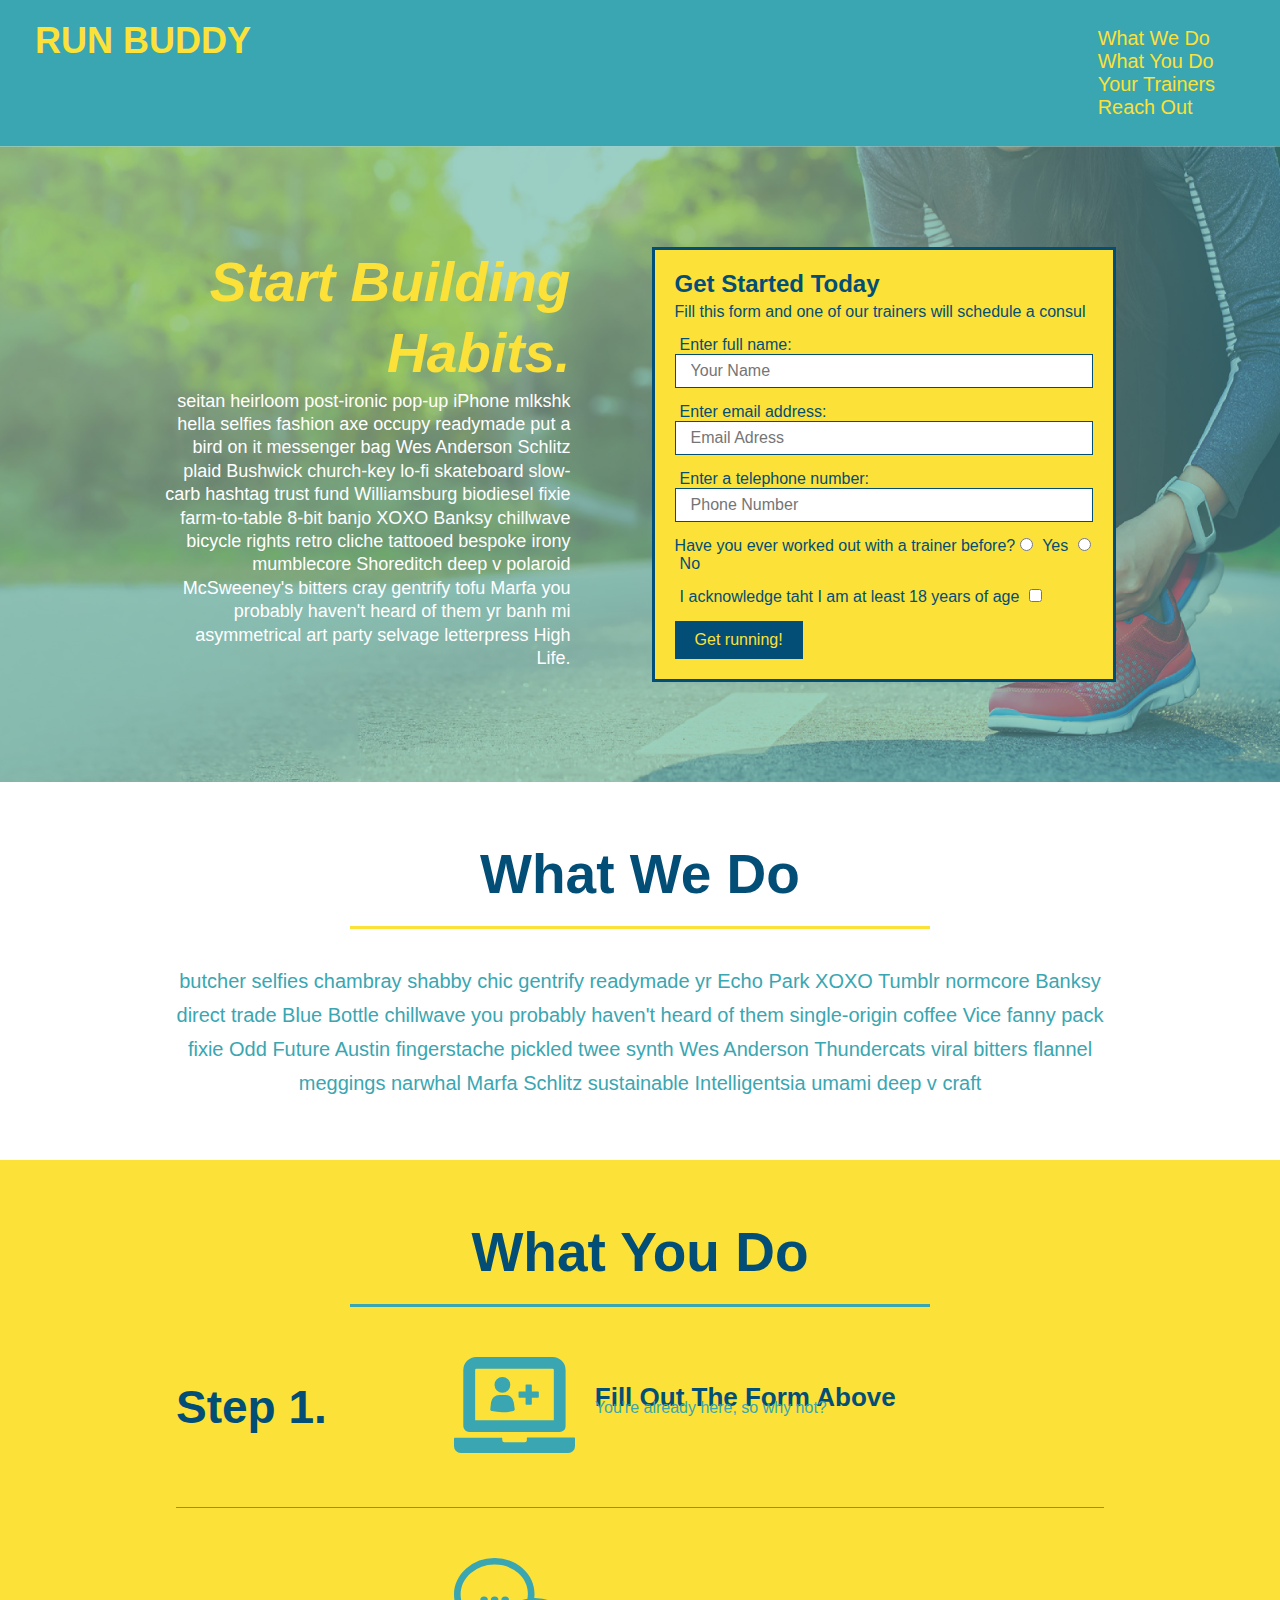
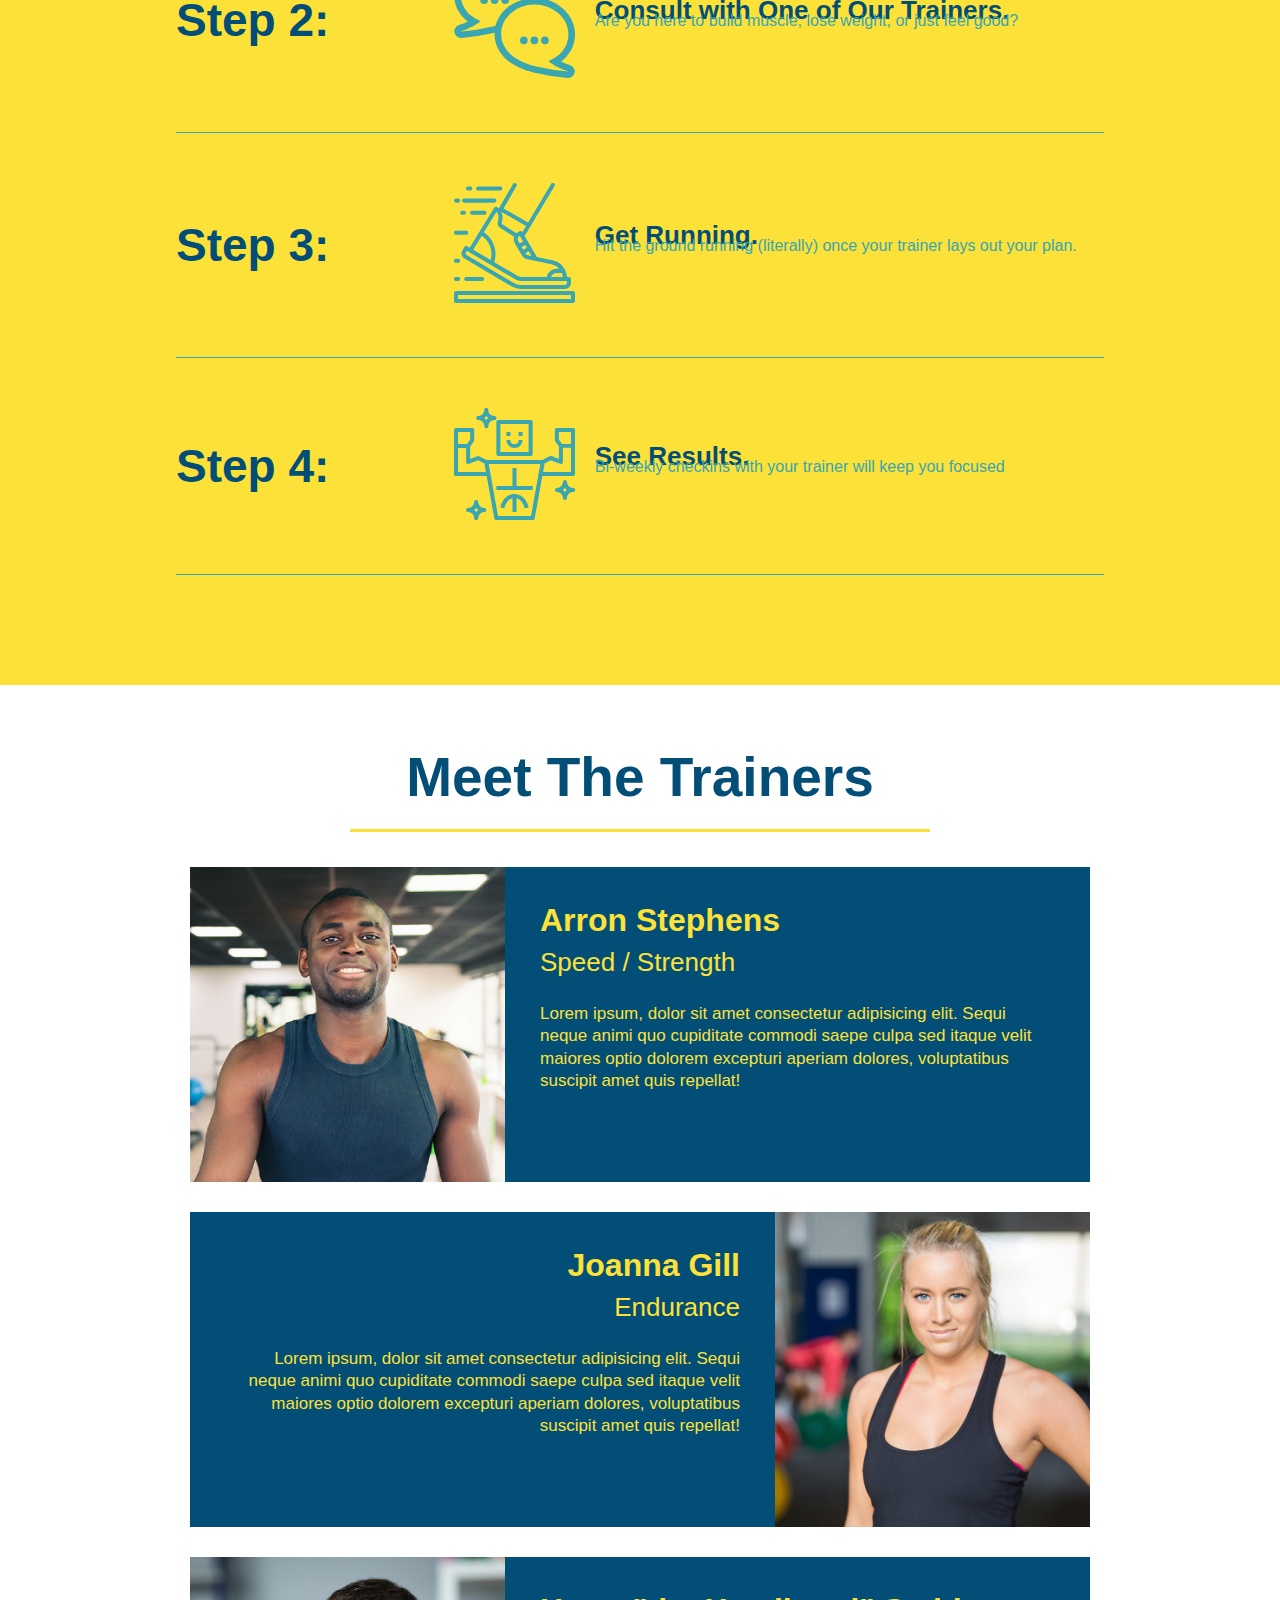
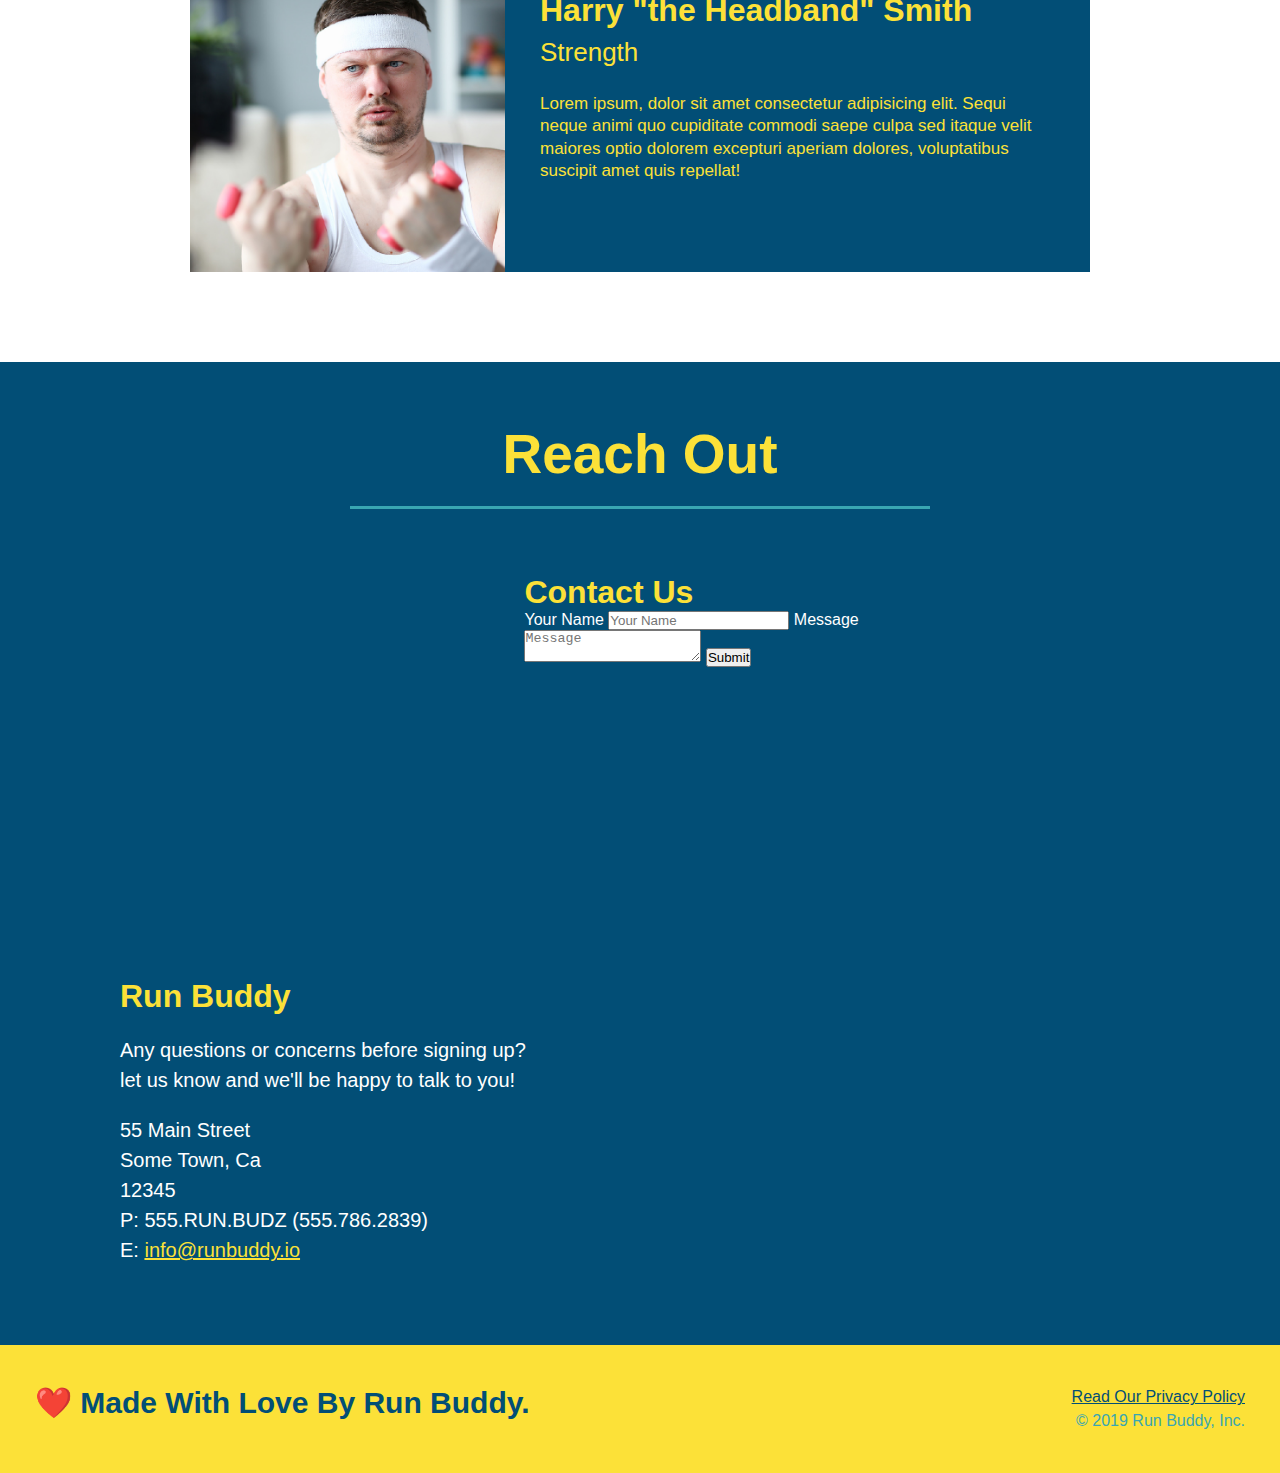
==== commit 6d72e882: "added flexbox to ehat you do steps" ====
--- a/index.html
+++ b/index.html
@@ -94,29 +94,56 @@
             <!-- you can attributes from additional classes by adding a space and writing the next class name -->
             <h2 class="section-title secondary-border">What You Do</h2> 
             
-            <div>
-                <img src="./assets/images/step-1.svg" alt=""/>
-                <!-- use this element to fix matching size issue -->
-                <h3>Step 1: <span>Fill Out the Form Above.</span></h3>
-                <p>You're already here, so why not?</p>
+            <div class="step">
+                <h3>Step 1.</h3>
+                <div class="step-info">
+                    <div class="step-img">
+                        <img src="./assets/images/step-1.svg" alt="" />
+                    </div>
+                    <div class="step-text">
+                        <h4>Fill Out The Form Above</h4>
+                        <p>You're already here, so why not?</p>
+                    </div>
+                </div>
             </div> 
-              
-            <div>
-                <img src="./assets/images/step-2.svg" alt="" />
-                <h3>Step 2: <span>Consult with One of Our Trainers.</span></h3>
-                <p>Are you here to build muscle, lose weight, or just feel good?</p>
-            </div>
-
-            <div>
-                <img src="./assets/images/step-3.svg" alt="" />
-                <h3>Step 3: <span>Get Running.</span></h3>
-                <p>Hit the ground running (literally) once your trainer lays out your plan.</p>
-            </div>
-
-            <div>
-                <img src="./assets/images/step-4.svg" alt="" />
-                <h3>Step 4: <span>See Results.</span></h3> 
-                <p>Bi-weekly checkins with your trainer will keep you focused</p>
+            
+            <div class="step">
+                <h3>Step 2:</h3> 
+                <div class="step-info">
+                    <div class="step-img">
+                        <img src="./assets/images/step-2.svg" alt="" />
+                    </div>
+                    <div class="step-text">
+                        <h4>Consult with One of Our Trainers.</h4>
+                        <p>Are you here to build muscle, lose weight, or just feel good?</p>
+                    </div> 
+                </div>
+            </div>
+
+            <div class="step">
+                <h3>Step 3:</h3> 
+                <diiv class="step-info">
+                    <div class="step-img">
+                        <img src="./assets/images/step-3.svg" alt="" />
+                    </div>    
+                    <div class="step-text">
+                        <h4>Get Running.</h4>
+                        <p>Hit the ground running (literally) once your trainer lays out your plan.</p>
+                    </div>
+                </diiv>    
+            </div>
+
+            <div class="step">
+                <h3>Step 4:</h3>
+                <div class="step-info">
+                    <div class="step-img">
+                        <img src="./assets/images/step-4.svg" alt="" />
+                    </div> 
+                    <div class="step-text">
+                        <h4>See Results.</h4> 
+                        <p>Bi-weekly checkins with your trainer will keep you focused</p>
+                    </div>
+                </div>
             </div>
          </section> 
 
--- a/assets/css/style.css
+++ b/assets/css/style.css
@@ -188,6 +188,18 @@
 .steps {
  
   background: #fce138;
+} 
+
+/* styeles each step section */
+.step {
+  margin: 50px auto;
+  padding-bottom: 50px;
+  width: 80%;
+  border-bottom: 1px solid #39a6b2;
+  display: flex;
+  flex-wrap: wrap;
+  align-items: center;
+  justify-content: space-between;
 }
 
 /* consolidated  css rules for ".steps" and ".intro" and created 3 new classes*/
@@ -209,30 +221,49 @@
   border-color: #39a6b2;
 }
 
-/* cloeaning up the style on the ".steps section" */
-.steps div {
-  margin-bottom: 80px;
-}
-
-.steps img {
-  width: 15%;
-  margin: 10px 0;
-}
-
-.steps h3 {
+
+.step h3 {
   color:#024e76;
   font-size: 46px;
-  margin-top: 10px;
-}
-
-.steps p {
+  /* this helps the steps scale woth the page */ 
+  flex: 1 30%;
+} 
+
+/* style the info part of this step */
+.step-info {
+  display:flex;
+  flex: 2 70%;
+  flex-wrap: wrap;
+  align-items: center;
+} 
+
+/* fix the iamge width to make it come bcak on screen */
+.step-img {
+  flex: 1 12%;
+  margin-right: 20px;
+} 
+
+/* adding flex property to other children to fix image sizing issue */
+.step-text {
+  flex: 12;
+} 
+
+/* this is to palease all; browsers. This limits the width to be whatever the container is */
+.step-img img {
+  max-width: 100%;
+}
+
+
+/* style the heading inside the h4 inside this particular section of the what you do section */
+.step-text h4 {
+  font-size: 26px;
+  line-height: 1.5px;
+  color: #024e76;
+}
+
+.steps-text p {
   color:#39a6b2;
-  font-size: 23px;
-}
-
-/* calling the "<span>" element to create a difference in size with in the headings */
-.steps span {
-  font-size: 30px;
+  font-size: 18px;
 }
 
 /* styling the "Meet the trainers section" */
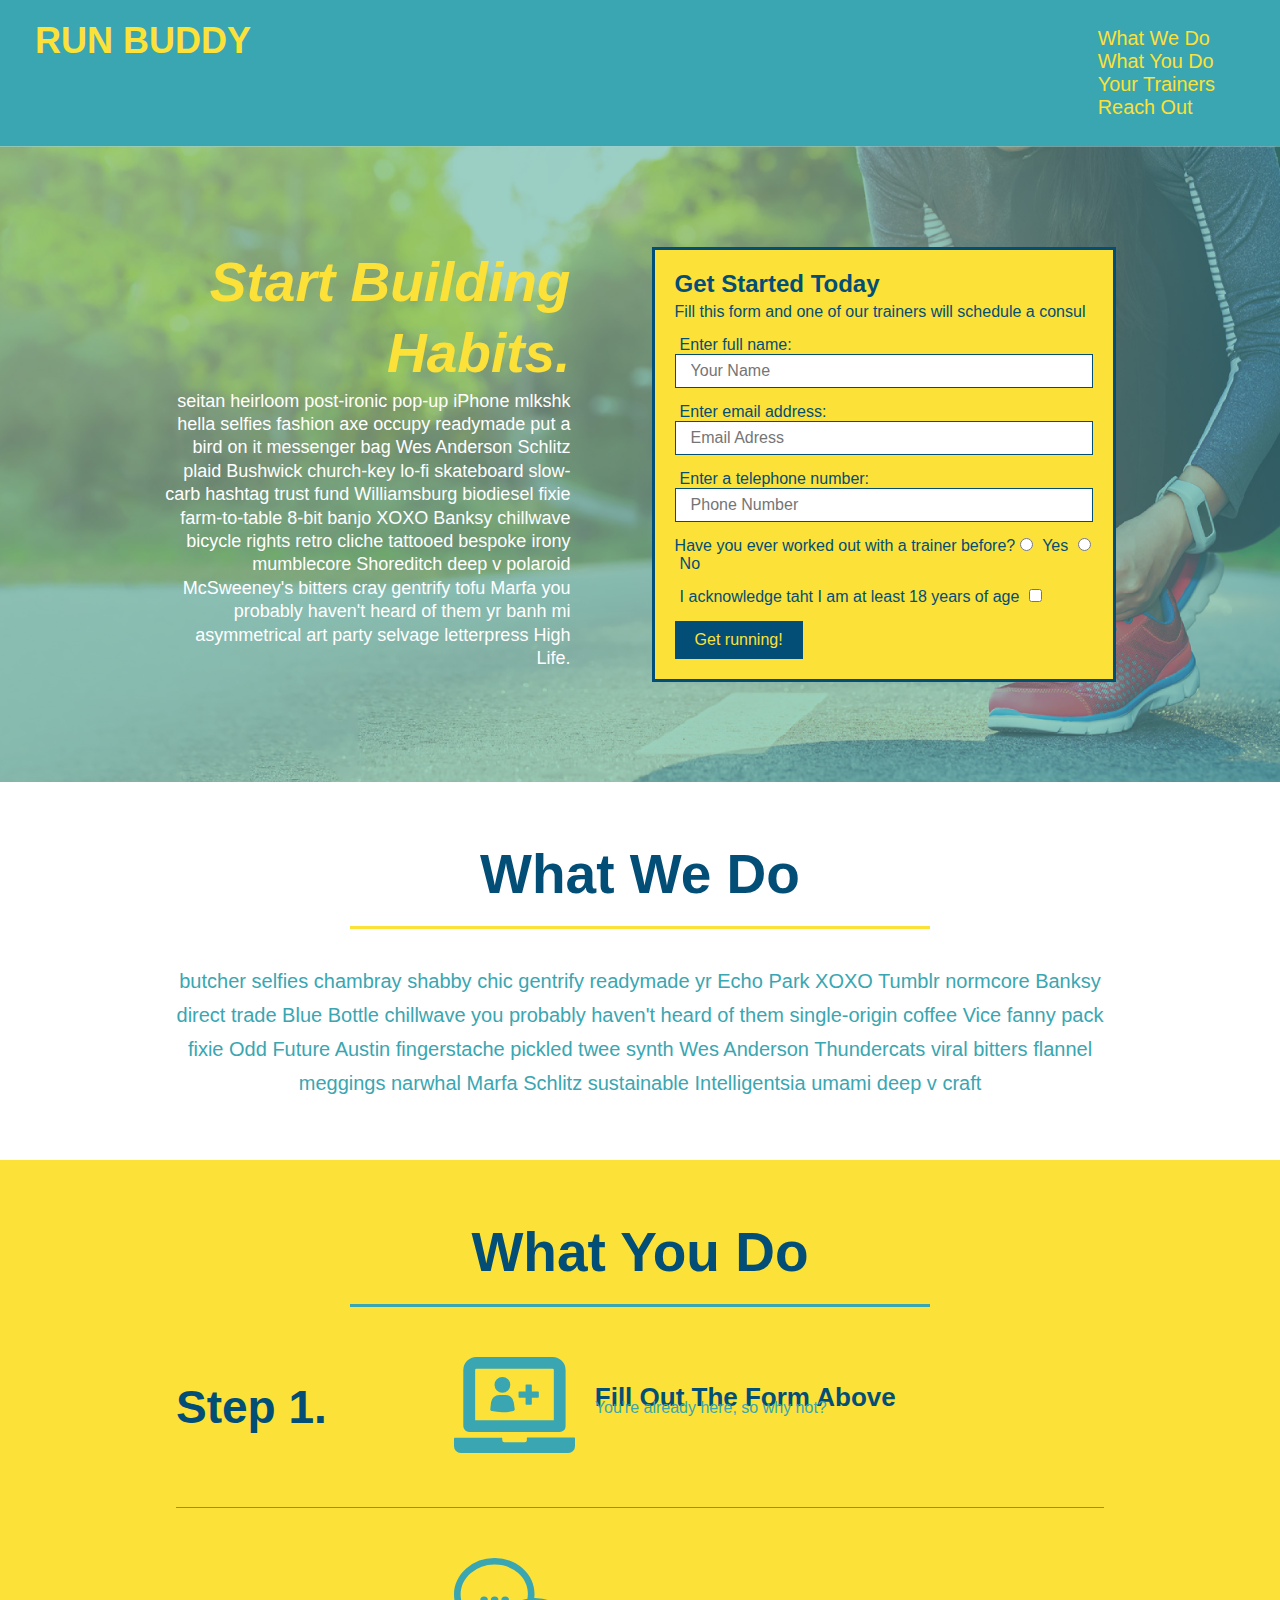
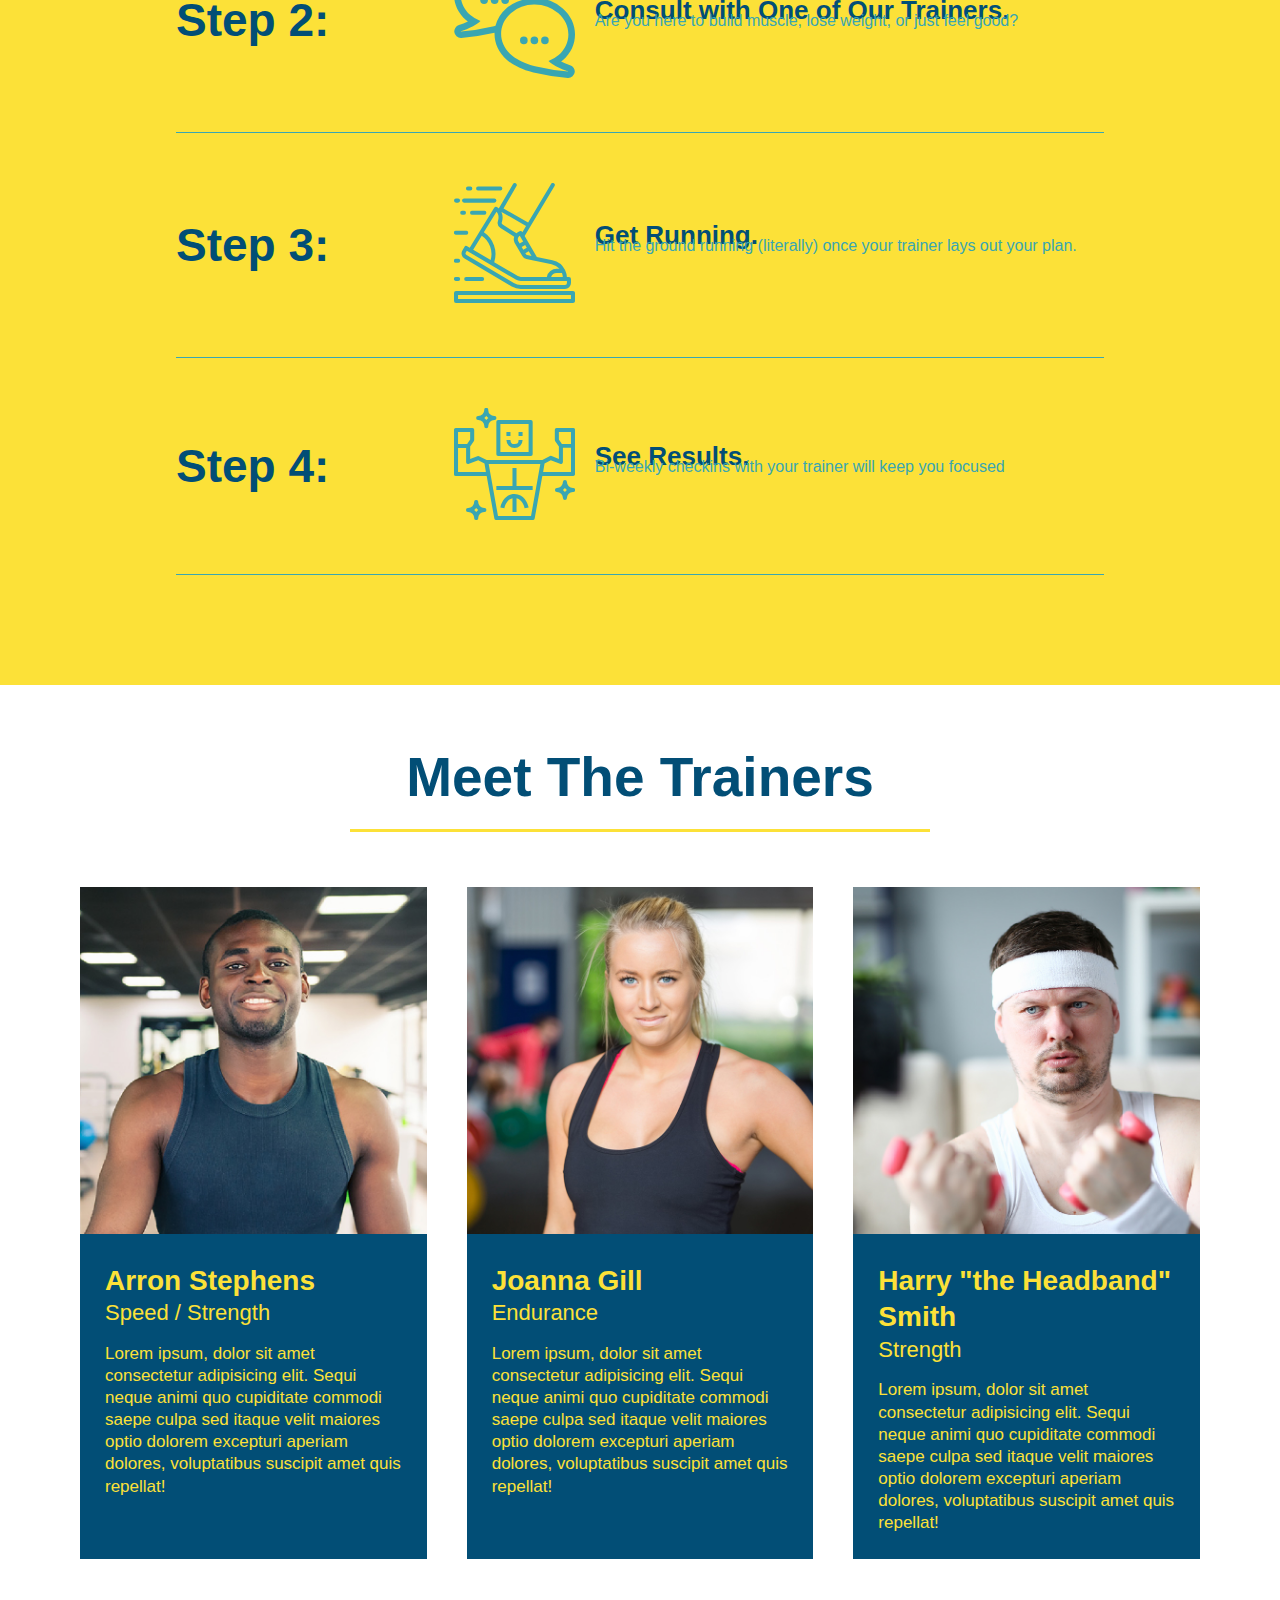
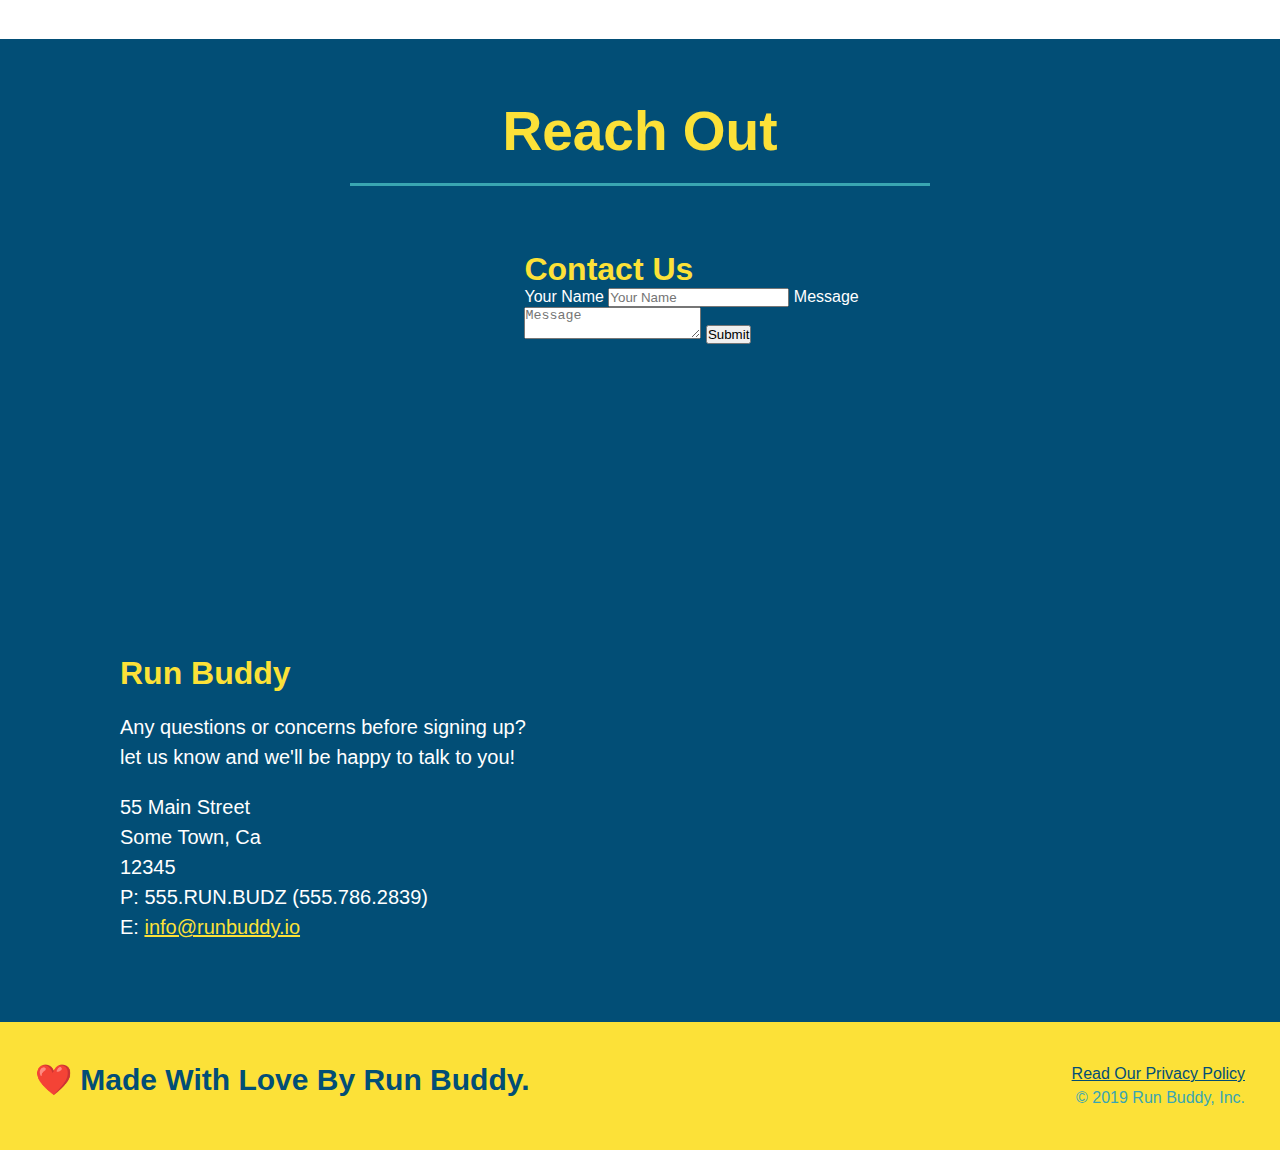
==== commit 58bde2a4: "added flexbox to the tariners" ====
--- a/index.html
+++ b/index.html
@@ -148,17 +148,18 @@
          </section> 
 
         <!--"Meet the trainers" section--> 
-        <section id="your-trainers" class="trainers"> 
+        <section id="your-trainers" > 
            <!-- re used the classes that we had to apply the same styling -->
             <h2 class="section-title primary-border">Meet The Trainers</h2> 
            
-            <!-- Created a trainer using <article> similar to <div> for things inside related to each other -->
+           <div class="trainers">
+                <!-- Created a trainer using <article> similar to <div> for things inside related to each other -->
                 <article class="trainer">
                     <img src="./assets/images/trainer-1.jpg" alt="Arron Stephens in his workout clothes, ready to pump iron" />
                     <!-- Using two class to fix a text alignment problem -->
                     <div class="trainer-bio text-left">
-                        <h3>Arron Stephens</h3>
-                        <h4>Speed / Strength</h4>
+                        <h3 class="trainer-name">Arron Stephens</h3>
+                        <h4 class="trainer-rol">Speed / Strength</h4>
                         <p>
                             Lorem ipsum, dolor sit amet consectetur adipisicing elit. Sequi neque animi quo cupiditate commodi saepe culpa sed
                             itaque velit maiores optio dolorem excepturi aperiam dolores, voluptatibus suscipit amet quis repellat!
@@ -166,31 +167,33 @@
                     </div>
               </article>
         
-            <!-- second trainer bio -->
-            <article class="trainer">
-                <div class="trainer-bio text-right">
-                    <h3>Joanna Gill</h3>
-                    <h4>Endurance</h4>
-                    <p>
-                        Lorem ipsum, dolor sit amet consectetur adipisicing elit. Sequi neque animi quo cupiditate commodi saepe culpa sed
-                        itaque velit maiores optio dolorem excepturi aperiam dolores, voluptatibus suscipit amet quis repellat!
-                    </p>
-                </div>
-                <img src="./assets/images/trainer-2.jpg" alt="Joanna Gill cooling off after a workout" />
-            </article>
+                <!-- second trainer bio -->
+                <article class="trainer">
+                    <img src="./assets/images/trainer-2.jpg" alt="Joanna Gill cooling off after a workout" />
+                    <div class="trainer-bio">
+                        <h3 class="trainer-name">Joanna Gill</h3>
+                        <h4 class="trainer-rol">Endurance</h4>
+                        <p>
+                            Lorem ipsum, dolor sit amet consectetur adipisicing elit. Sequi neque animi quo cupiditate commodi saepe culpa sed
+                            itaque velit maiores optio dolorem excepturi aperiam dolores, voluptatibus suscipit amet quis repellat!
+                        </p>
+                    </div>
+                
+                </article>
   
-            <!-- third trainer bio -->
-            <article class="trainer">
-                <img src="./assets/images/trainer-3.jpg" alt="Harry Smith wearing a headband and lifting comically small pink weights" />
-                <div class="trainer-bio text-left">
-                    <h3>Harry "the Headband" Smith</h3>
-                    <h4>Strength</h4>
-                    <p>
-                        Lorem ipsum, dolor sit amet consectetur adipisicing elit. Sequi neque animi quo cupiditate commodi saepe culpa sed
-                        itaque velit maiores optio dolorem excepturi aperiam dolores, voluptatibus suscipit amet quis repellat!
-                    </p>
-                </div>
-            </article>
+                <!-- third trainer bio -->
+                <article class="trainer">
+                    <img src="./assets/images/trainer-3.jpg" alt="Harry Smith wearing a headband and lifting comically small pink weights" />
+                    <div class="trainer-bio">
+                        <h3 class="tariner-name">Harry "the Headband" Smith</h3>
+                        <h4 class="trainer-rol">Strength</h4>
+                        <p>
+                            Lorem ipsum, dolor sit amet consectetur adipisicing elit. Sequi neque animi quo cupiditate commodi saepe culpa sed
+                            itaque velit maiores optio dolorem excepturi aperiam dolores, voluptatibus suscipit amet quis repellat!
+                        </p>
+                    </div>
+                </article>
+            </div>
         </section> 
 
         <!--"Reach out" section--> 
--- a/assets/css/style.css
+++ b/assets/css/style.css
@@ -267,46 +267,52 @@
 }
 
 /* styling the "Meet the trainers section" */
+
+/* Giving the tariner section flexbox */
 .trainers {
- 
+  width: 100%;
+  margin: 0 auto;
+  display: flex;
+  flex-wrap: wrap;
+  justify-content: space-around;
+  
 }
 
 /* styles the article element inside of the section */
 .trainer {
-  width: 900px;
-  margin: 0 auto 30px auto;
+ 
+  margin: 20px;
   background: #024e76;
   color: #fce138;
-  overflow: auto;
+ flex: 1;
 }
 
 /* style the bio text and image of the section */
 .trainer img {
-  width: 35%;
-  float: left;
+  width: 100%;
+ 
 }
 
 .trainer-bio {
-  padding: 35px;
-  float: left;
-  width: 65%;
+  padding: 25px;
+  line-height: 1.3;
 }
 
 /* Used to style spcific parts of the trainers <article> section */
 .trainer-bio h3 {
-  font-size: 32px;
-  margin-bottom: 8px;
+  font-size: 28px;
+  
 }
 
 .trainer-bio h4 {
   font-weight: lighter;
-  font-size: 26px;
-  margin-bottom: 25px;
+  font-size: 22px;
+  margin-bottom: 15px;
 } 
 
 .trainer-bio p {
   font-size: 17px;
-  line-height: 1.3;
+  
 } 
 
 /* create new rules to style "reach out section" */ 
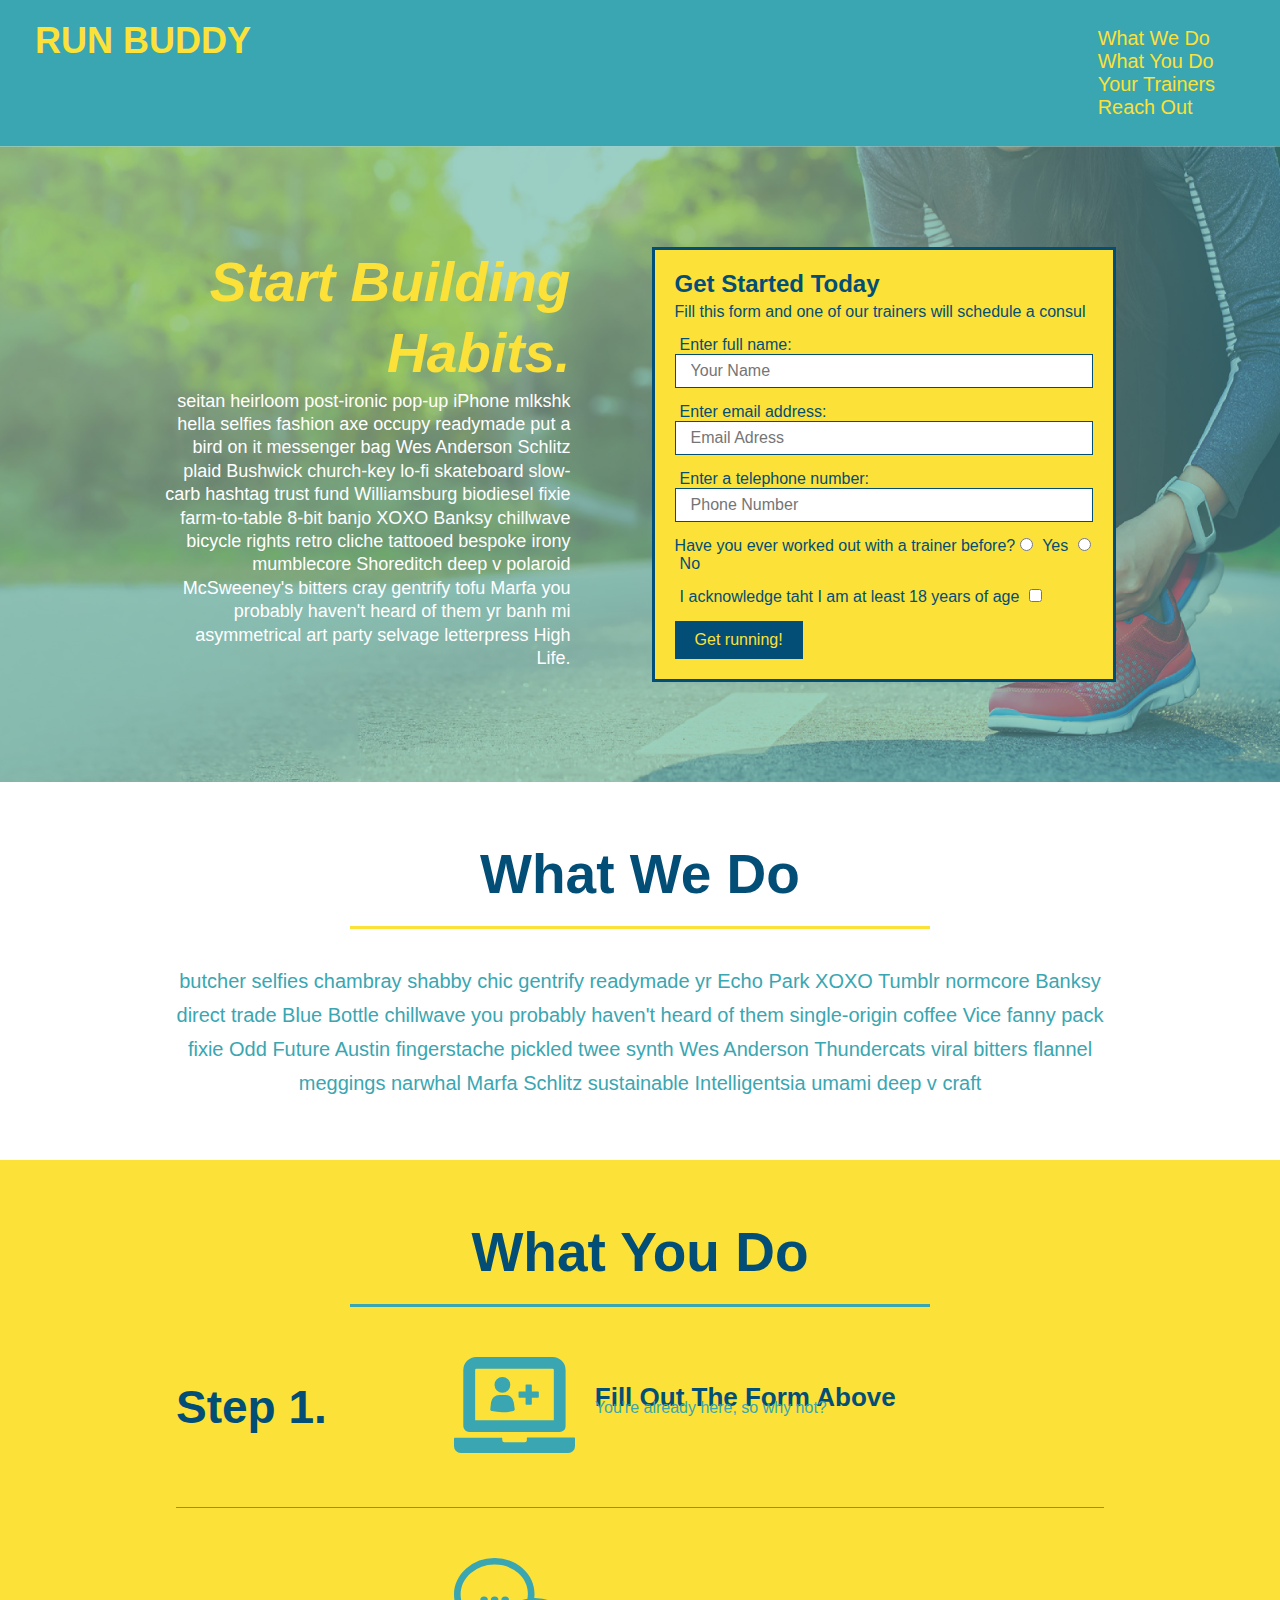
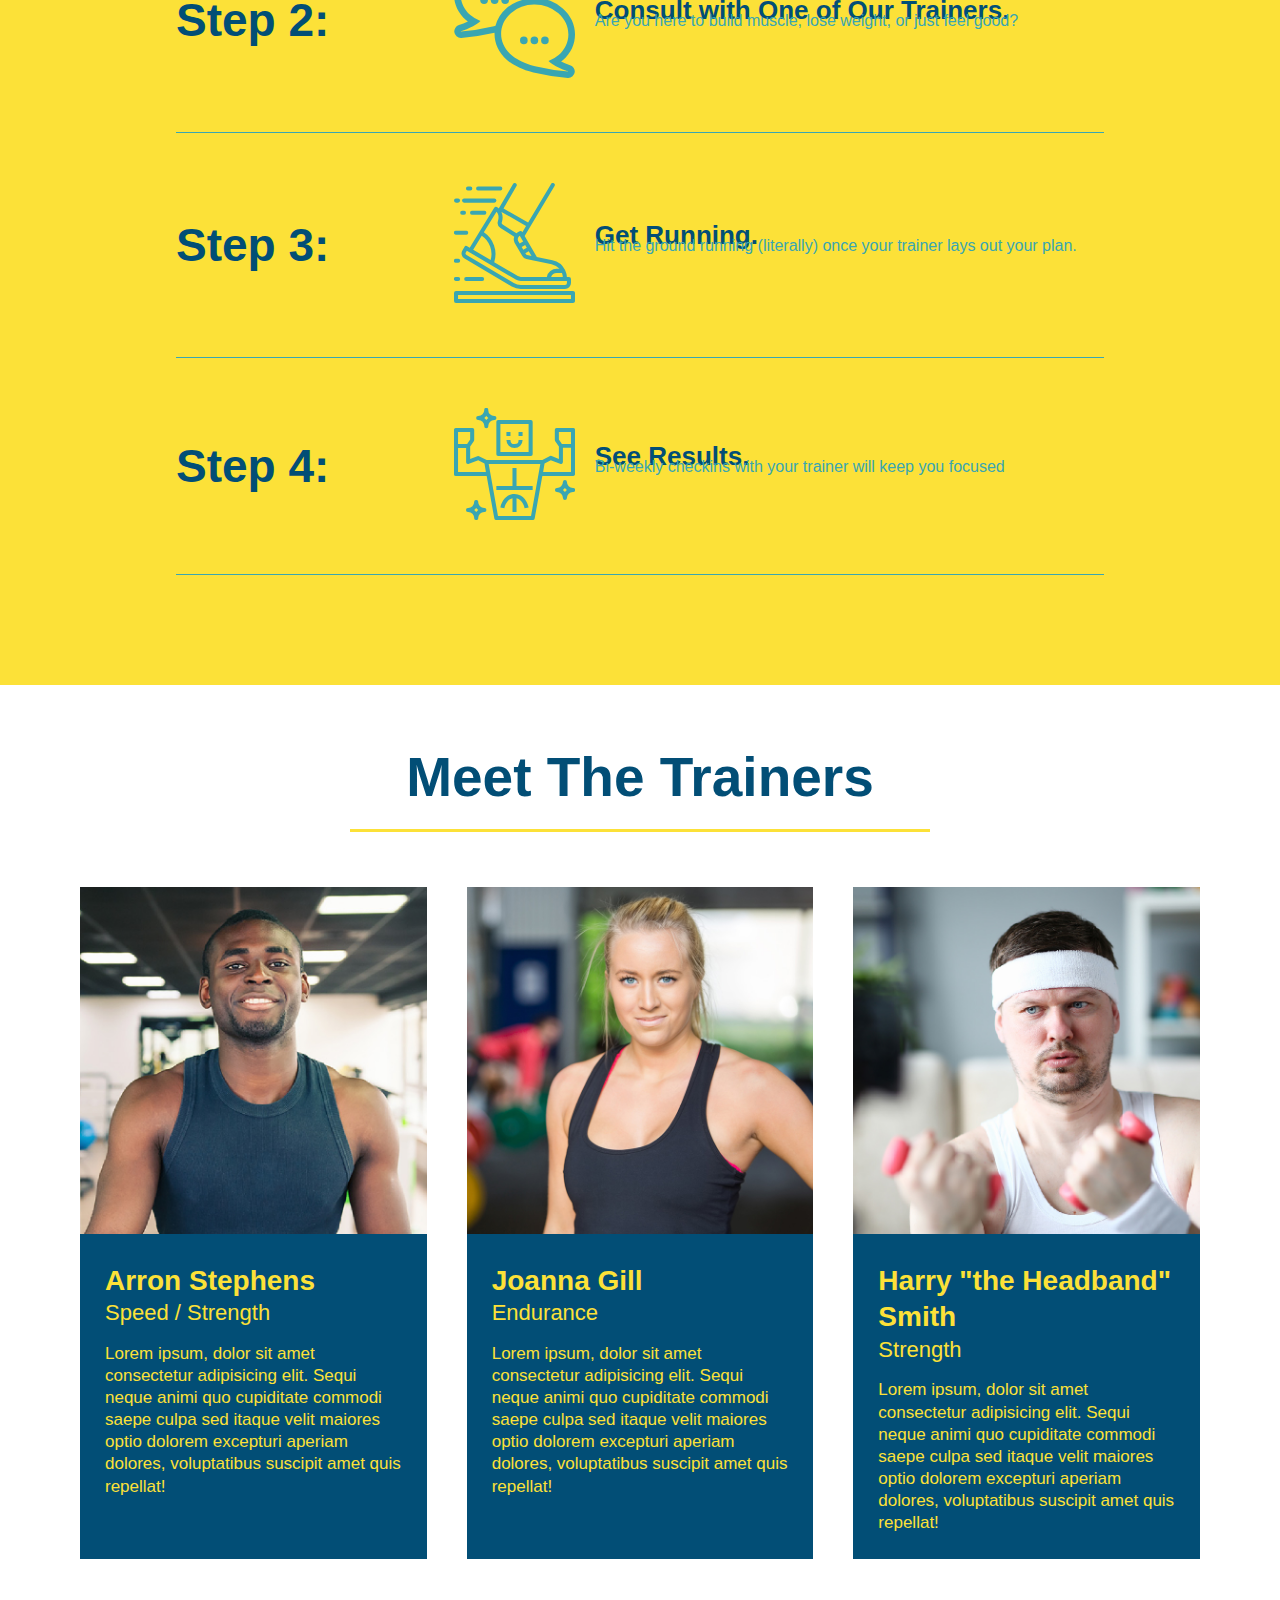
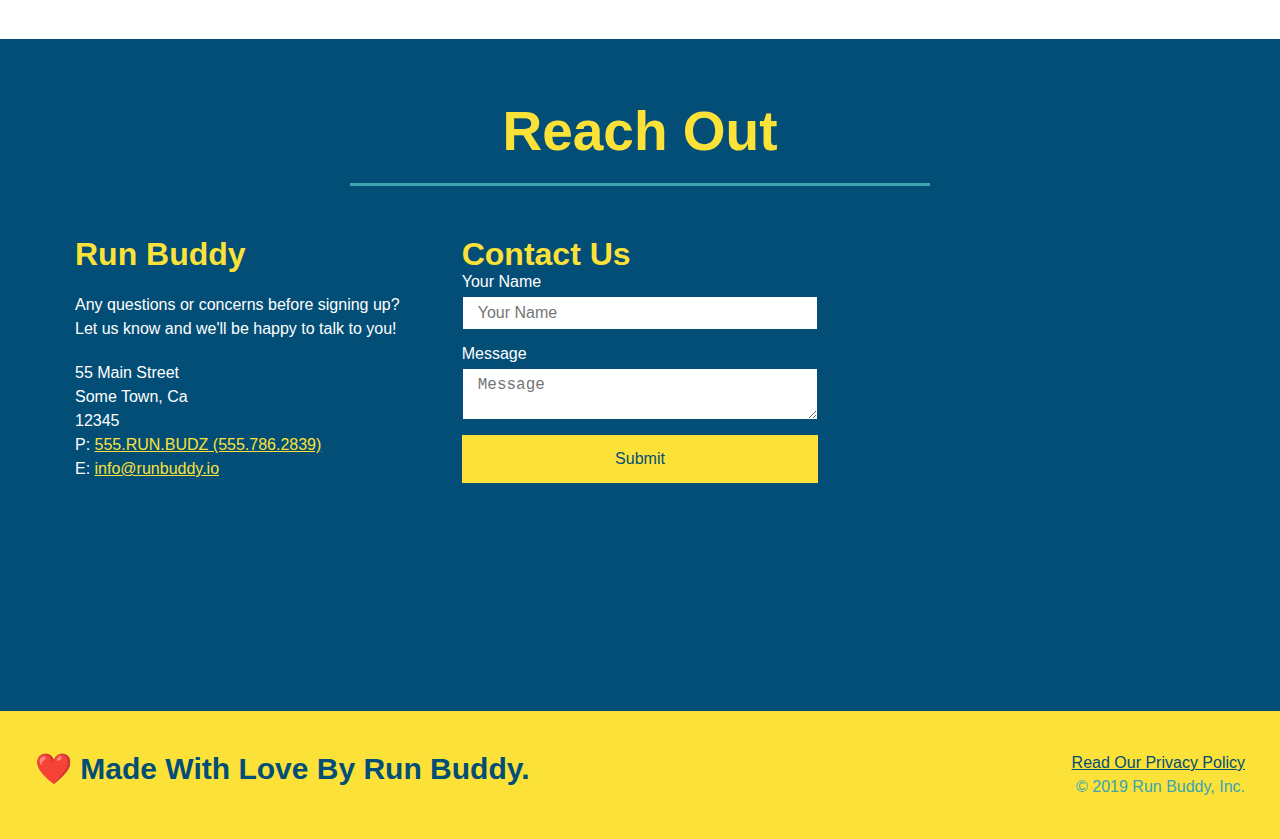
==== commit 835dedd7: "Added flexbox to reach out section" ====
--- a/index.html
+++ b/index.html
@@ -192,7 +192,7 @@
                             itaque velit maiores optio dolorem excepturi aperiam dolores, voluptatibus suscipit amet quis repellat!
                         </p>
                     </div>
-                </article>
+            </article>
             </div>
         </section> 
 
@@ -201,44 +201,40 @@
             <h2 class="section-title secondary-border">Reach Out</h2>
             <!-- used I frame to embed a map. Inside a new div with the class od "contact-info" -->
             <div class="contact-info">
-                <iframe src="https://www.google.com/maps/embed?pb=!1m18!1m12!1m3!1d3147.1079747227936!2d-120.42364418397035!3d37.92790791110593!2m3!1f0!2f0!3f0!3m2!1i1024!2i768!4f13.1!3m3!1m2!1s0x8090c49129b6ac57%3A0xb56c7eb95a2cd8bd!2sMain%20St%2C%20California%2095327!5e0!3m2!1sen!2sus!4v1616426329495!5m2!1sen!2sus" 
-                width="600" 
-                height="450" 
-                style="border:0;" 
-                allowfullscreen="" 
-                loading="lazy">
-                </iframe>
-                <!-- Added contact form for issue -->
-                <div class="contact-form">
+                <div>
+                    <h3>Run Buddy</h3>
+                    <p>
+                      Any questions or concerns before signing up?
+                      <br />
+                      Let us know and we'll be happy to talk to you!
+                    </p>
+                
+                    <address>
+                      55 Main Street <br />
+                      Some Town, Ca <br />
+                      12345 <br />
+                      P: <a href="tel:555.786.2839">555.RUN.BUDZ (555.786.2839)</a><br />
+                      E: <a href="mailto://info@runbuddy.io">info@runbuddy.io</a>
+                    </address>
+                
+                </div>
+                
+                  <div class="contact-form">
                     <h3>Contact Us</h3>
                     <form>
-                       <label for="contact-name">Your Name</label>
-                       <input type="text" id="contact-name" placeholder="Your Name" />
-                  
-                       <label for="contact-message">Message</label>
-                       <textarea id="contact-message" placeholder="Message"></textarea>
-                  
-                       <button type="submit">Submit</button>
-                      </form>
-                  </div>
-
-                <div> 
-                    <h3>Run Buddy</h3>
-                    <p>
-                        Any questions or concerns before signing up?
-                        <br /> 
-                        let us know and we'll be happy to talk to you!
-                        <!--this lets us add the adress info for the section here and anchor for the email  -->
-                        <address>
-                            55 Main Street <br/>
-                            Some Town, Ca <br/>
-                            12345<br />
-                            P: 555.RUN.BUDZ (555.786.2839)<br/>
-                            <!-- the href has a prifix "mailto" to let the browser use default mail client for the user-->
-                            E: <a href="mailto:info@runbuddy.io">info@runbuddy.io</a>
-                        </address>
-                    </p>
-                </div>
+                      <label for="contact-name">Your Name</label>
+                      <input type="text" id="contact-name" placeholder="Your Name" />
+                
+                      <label for="contact-message">Message</label>
+                      <textarea id="contact-message" placeholder="Message"></textarea>
+                
+                      <button type="submit">Submit</button>
+                    </form>
+                    </div>
+                
+                  <iframe
+                    src="https://www.google.com/maps/embed?pb=!1m14!1m12!1m3!1d12182.30520634488!2d-74.0652613!3d40.2407219!2m3!1f0!2f0!3f0!3m2!1i1024!2i768!4f13.1!5e0!3m2!1sen!2sus!4v1561060983193!5m2!1sen!2sus"
+                    frameborder="0" style="border:0" allowfullscreen></iframe> 
             </div>  
         </section> 
 
--- a/assets/css/style.css
+++ b/assets/css/style.css
@@ -325,19 +325,29 @@
 .contact h2 {
   color:#fce138;
 }
- /* style the map */ 
+ 
+/* Adding flexbox to cxontact info */
+.contact-info {
+  display: flex;
+  justify-content: space-between;
+  flex-wrap: wrap;
+}
+
+/* This selector lets us select everything inside of this class */
+.contact-info > * {
+  flex: 1;
+  margin: 15px;
+}
+
+/* style the map */ 
  .contact-info iframe {
-   width: 400px; 
+   
    height:400px;
  } 
 
  /* turning these two dives next to each other insdide parent containerp*/
  .contact-info div {
-  width: 410px;
-  display: inline-block;
-  vertical-align: top;
-  text-align: left;
-  margin: 30px 0 0 60px;
+ 
   color: white;
 } 
 
@@ -349,8 +359,31 @@
 .contact-info p, .contact-info address {
   margin: 20px 0;
   line-height: 1.5;
-  font-size: 20px;
+  font-size: 16px;
   font-style: normal;
+}
+
+/* contact form styling */ 
+.contact-form input, .contact-form textarea {
+  border: 1px solid #024e76;
+  display: block;
+  padding: 7px 15px;
+  font-size: 16px;
+  color: #024e76;
+  width: 100%;
+  margin-bottom: 15px;
+  margin-top: 5px;
+} 
+
+/* style the contact form button */ 
+.contact-form button {
+  width: 100%;
+  border: none;
+  background: #fce138;
+  color: #024e76;
+  text-align: center;
+  padding: 15px 0;
+  font-size: 16px;
 }
 
 .contact-info a {
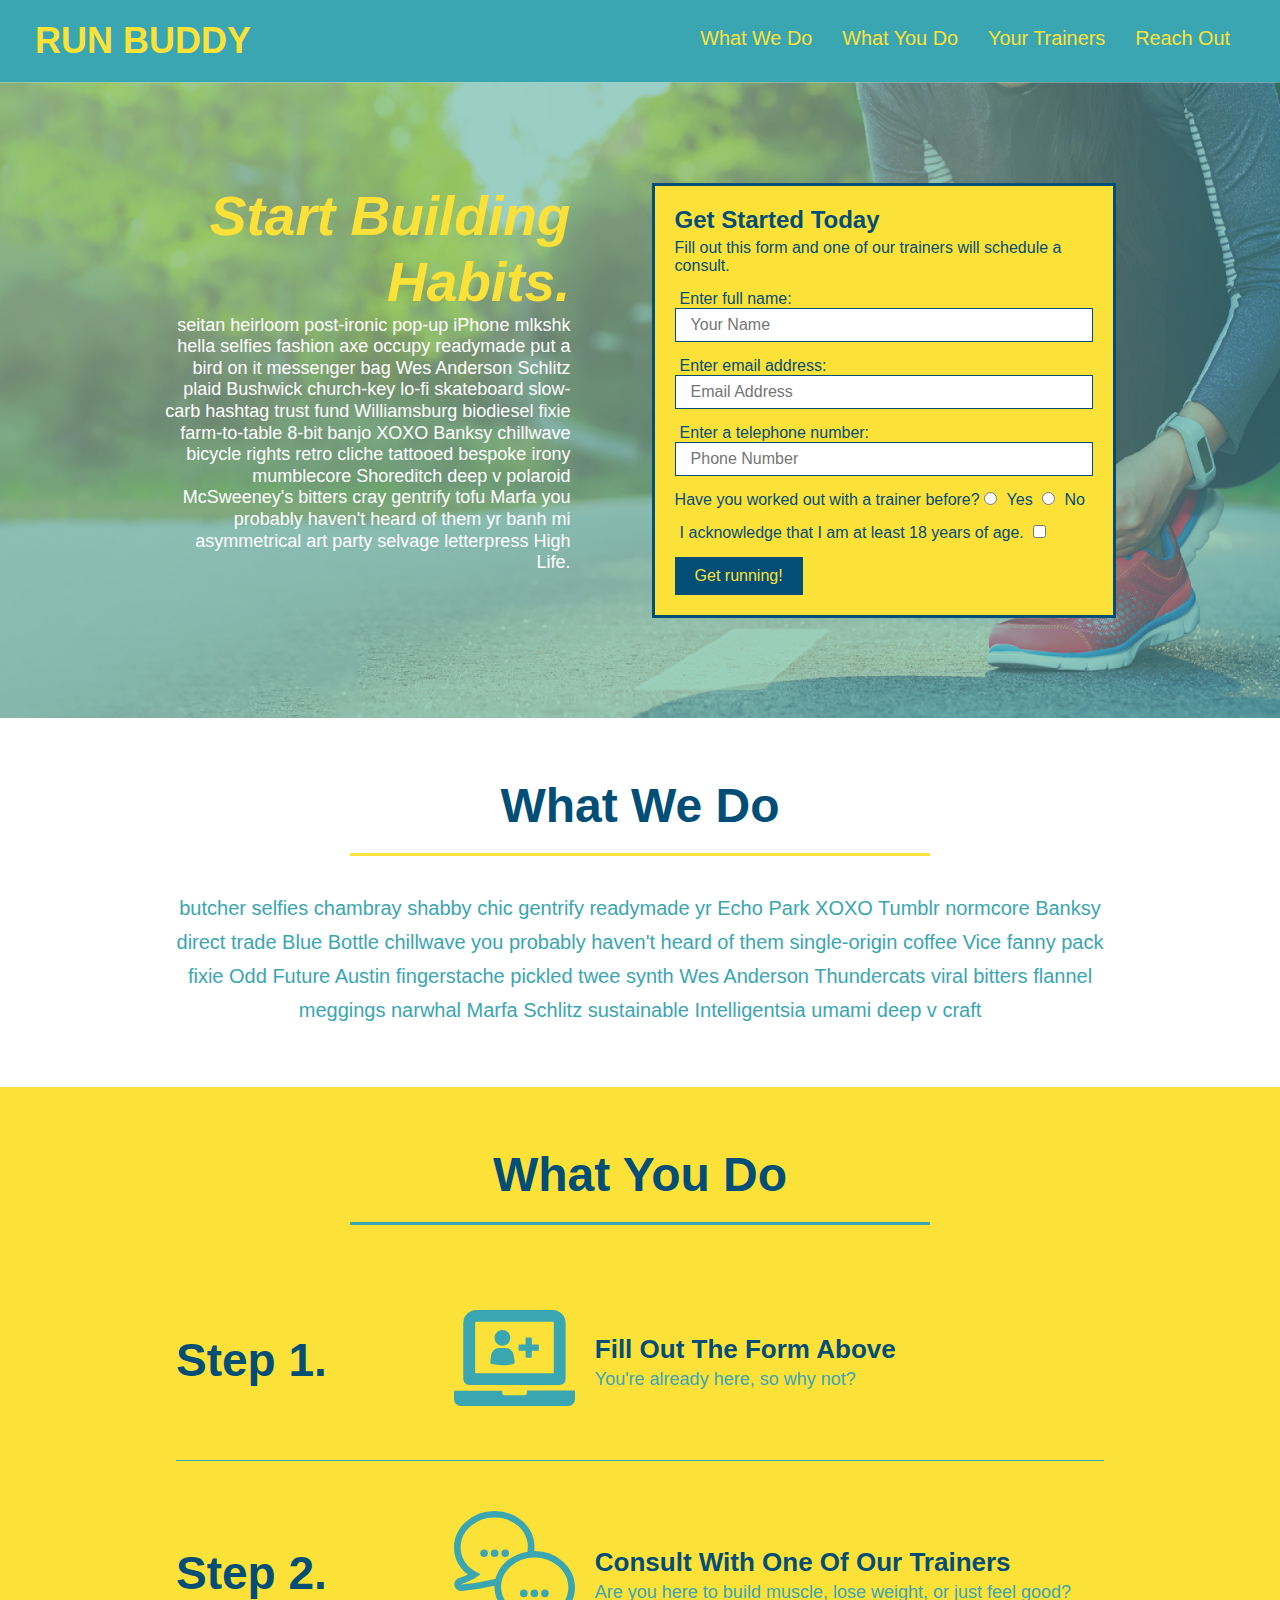
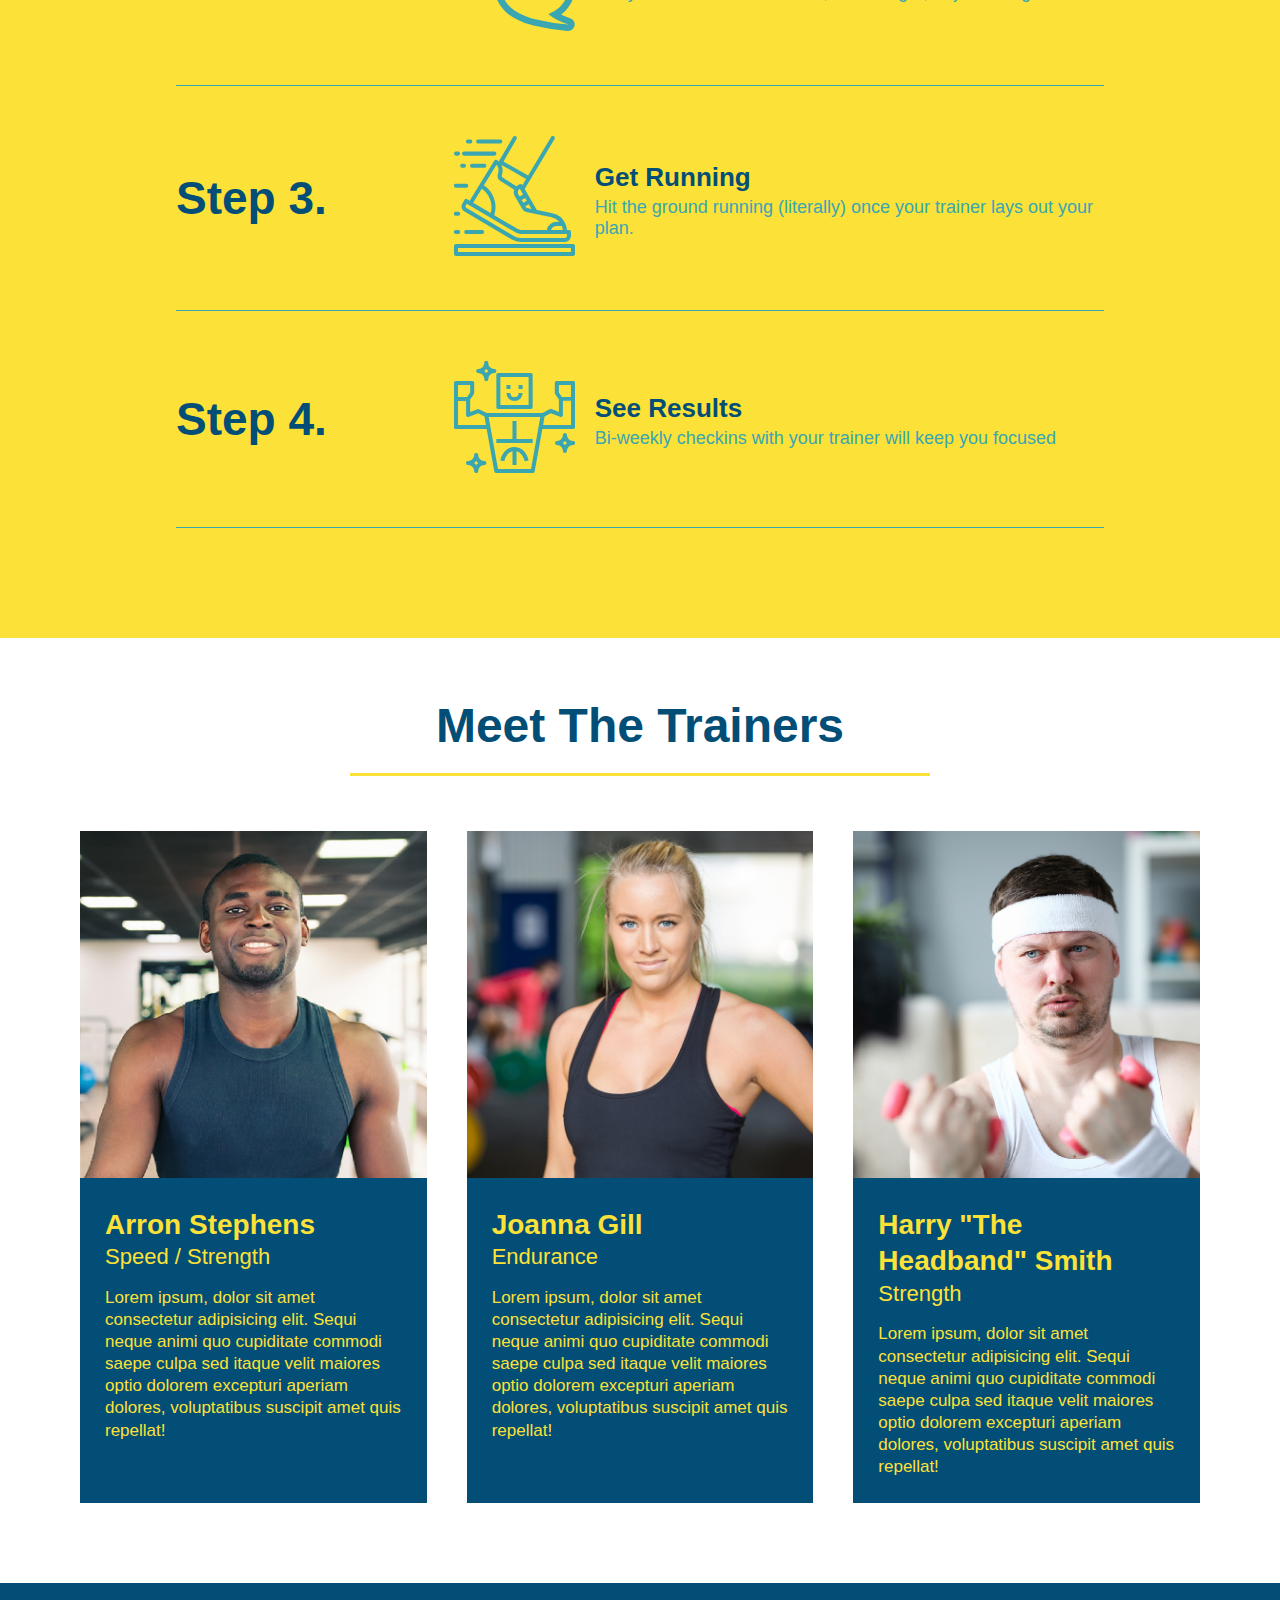
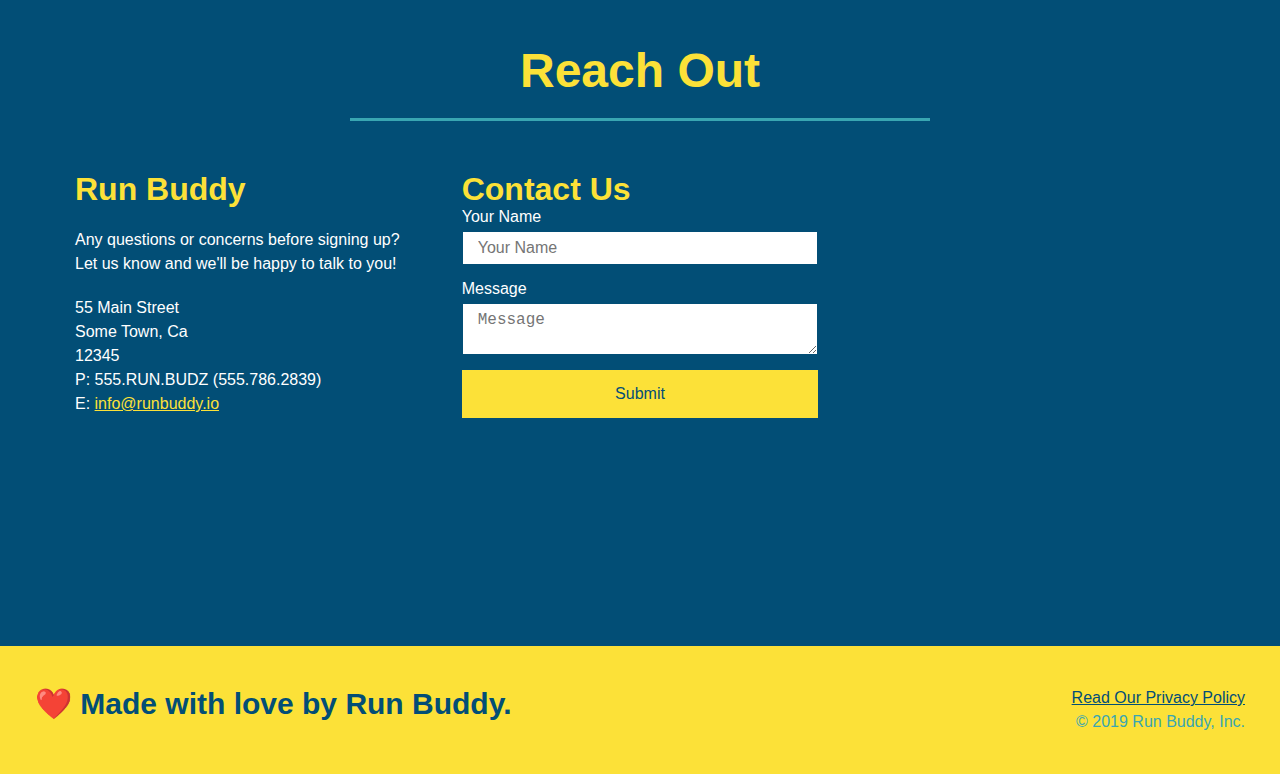
==== commit fafb194a: "Added media queries" ====
--- a/index.html
+++ b/index.html
@@ -1,253 +1,249 @@
-<!DOCTYPE html> 
-<html lang="en-US"> 
-    <head>
-        <meta charset="UTF-8" /> 
-        <title>Run Buddy</title> 
-        <link rel="stylesheet" href="./assets/css/style.css" /> 
-    </head> 
-    <body> 
-        <!--Navigation-->
-        <header>
-            <h1>
-                <a href="/">RUN BUDDY</a>
-            </h1> 
-            <nav>
-                <!--Unordered list element -->
-                <ul>
-                    <!--List item element --> 
-                    <li>
-                        <!--Anchor element --> 
-                        <a href="#what-we-do">What We Do</a>
-                    </li>
-                    <li>
-                        <a href="#what-you-do">What You Do</a> 
-                    </li>
-                    <li>
-                        <a href="#your-trainers">Your Trainers</a>
-                    </li> 
-                    <li>
-                        <a href="#reach-out">Reach Out</a>
-                    </li>
-                </ul>
-            </nav>
-        </header> 
-
-        <!--Hero/Jumbotron its called hHero because its the oart that gets seen the most and gains user engagement --> 
-        <section class="hero">
-            <!--  Asded box eioth heading and text from issue on git hub-->
-            <div class="hero-cta">
-                <h2>Start Building Habits.</h2>
-                <p>
-                  seitan heirloom post-ironic pop-up iPhone mlkshk hella selfies fashion axe occupy readymade put a bird on it messenger bag Wes Anderson Schlitz plaid Bushwick church-key lo-fi skateboard slow-carb hashtag trust fund Williamsburg biodiesel fixie farm-to-table 8-bit banjo XOXO Banksy chillwave bicycle rights retro cliche tattooed bespoke irony mumblecore Shoreditch deep v polaroid McSweeney's bitters cray gentrify tofu Marfa you probably haven't heard of them yr banh mi asymmetrical art party selvage letterpress High Life.
-                </p>
+<!DOCTYPE html>
+<html lang="en">
+  <head>
+    <meta charset="UTF-8" />
+    <meta name="viewport" content="width=device-width, initialscale1.0" />
+    <link rel="stylesheet" href="./assets/css/style.css">
+    <title>Run Buddy</title>
+  </head>
+  <body>
+    <!-- navigation tags - block level element -->
+    <header>
+      <h1>
+        <a href="/">RUN BUDDY</a>
+      </h1>
+      <nav>
+        <ul>
+          <li>
+            <a href="#what-we-do">What We Do</a>
+          </li>
+          <li>
+            <a href="#what-you-do">What You Do</a>
+          </li>
+          <li>
+            <a href="#your-trainers">Your Trainers</a>
+          </li>
+          <li>
+            <a href="#reach-out">Reach Out</a>
+          </li>
+          
+        </ul>
+      </nav>
+    </header>
+    <!-- end navigation -->
+
+    <!-- hero/jumbotron -->
+    <section class="hero">
+      <div class="hero-cta">
+        <h2>Start Building Habits.</h2>
+        <p>
+          seitan heirloom post-ironic pop-up iPhone mlkshk hella selfies fashion axe occupy readymade put a bird on it
+          messenger bag Wes Anderson Schlitz plaid Bushwick church-key lo-fi skateboard slow-carb hashtag trust fund
+          Williamsburg biodiesel fixie farm-to-table 8-bit banjo XOXO Banksy chillwave bicycle rights retro cliche
+          tattooed bespoke irony mumblecore Shoreditch deep v polaroid McSweeney's bitters cray gentrify tofu Marfa you
+          probably haven't heard of them yr banh mi asymmetrical art party selvage letterpress High Life.
+        </p>
+      </div>
+
+      <div class="hero-form">
+        <h3>Get Started Today</h3>
+        <p>Fill out this form and one of our trainers will schedule a consult.</p>
+        <form>
+          <label for="name">Enter full name:</label>
+          <input type="text" placeholder="Your Name" id="name" name="name" class="form-input" />
+          <label for="email">Enter email address:</label>
+          <input type="email" placeholder="Email Address" id="email" name="email" class="form-input" />
+          <label for="phone">Enter a telephone number:</label>
+          <input type="tel" placeholder="Phone Number" name="phone" id="phone" class="form-input" />
+          <p>
+            Have you worked out with a trainer before? 
+            <input type="radio" name="trainer-confirm" id="trainer-yes" />
+            <label for="trainer-yes">Yes</label>
+            <input type="radio" name="trainer-confirm" id="trainer-no"/>
+            <label for="trainer-no">No</label>
+          </p>
+          <p>
+            <label for="checkbox">
+              I acknowledge that I am at least 18 years of age.
+            </label>
+            <input type="checkbox" name="checkpoint1" id="checkbox" />
+          </p>
+          <button type="submit">
+            Get running!
+          </button>
+        </form>
+      </div>
+    </section>
+    <!-- end header -->
+
+    <!-- "what we do" start - <section> -->
+    <section id="what-we-do" class="intro">
+      <div class="flex-row">
+        <h2 class="section-title primary-border">
+          What We Do
+        </h2>
+      </div>
+      <div class="flex-row">
+        <p>
+          butcher selfies chambray shabby chic gentrify readymade yr Echo Park XOXO Tumblr normcore Banksy direct trade  Blue Bottle chillwave you probably haven't heard of them single-origin coffee Vice fanny pack fixie Odd Future Austin fingerstache pickled twee synth Wes Anderson Thundercats viral bitters flannel meggings narwhal Marfa Schlitz sustainable Intelligentsia umami deep v craft
+        </p>
+      </div>
+    </section>
+    <!-- end "what we do" -->
+
+    <!-- "what you do" start -->
+    <section id="what-you-do" class="steps">
+      <div class="flex-row">
+        <h2 class="section-title secondary-border">
+          What You Do
+        </h2> 
+      </div>
+      <div class="step">
+        <h3>Step 1.</h3>
+        <div class="step-info">
+          <div class="step-img">
+            <img src="./assets/images/step-1.svg" alt="" />
+          </div>
+          <div class="step-text">
+            <h4>Fill Out The Form Above</h4>
+            <p>You're already here, so why not?</p>
+          </div>
+        </div>
+      </div>
+      <div class="step">
+        <h3>Step 2.</h3>
+        <div class="step-info">
+          <div class="step-img">
+            <img src="./assets/images/step-2.svg" alt="" />
+          </div>
+          <div class="step-text">
+            <h4>Consult With One Of Our Trainers</h4>
+            <p>Are you here to build muscle, lose weight, or just feel good?</p>
+          </div>
+        </div>
+      </div>
+      <div class="step">
+        <h3>Step 3.</h3>
+        <div class="step-info">
+          <div class="step-img">
+            <img src="./assets/images/step-3.svg" alt="" />
+          </div>
+          <div class="step-text">
+            <h4>Get Running</h4>
+            <p>Hit the ground running (literally) once your trainer lays out your plan.</p>
+          </div>
+        </div>
+      </div>
+      <div class="step">
+        <h3>Step 4.</h3>
+        <div class="step-info">
+          <div class="step-img">
+            <img src="./assets/images/step-4.svg" alt="" />
+          </div>
+          <div class="step-text">
+            <h4>See Results</h4>
+            <p>Bi-weekly checkins with your trainer will keep you focused</p>
+          </div>
+        </div>
+      </div>
+    </section>
+    <!-- "what you do" end -->
+
+    <!-- "meet the trainers" start -->
+    <section id="your-trainers">
+      <div class="flex-row">
+        <h2 class="section-title primary-border">
+          Meet The Trainers
+        </h2>
+      </div>
+
+      <div class="trainers">
+        <article class="trainer">
+          <img src="./assets/images/trainer-1.jpg" alt="Arron Stephens in his workout clothes, ready to pump iron" />
+          <div class="trainer-bio">
+            <h3 class="trainer-name">Arron Stephens</h3>
+            <h4 class="trainer-role">Speed / Strength</h4>
+            <p>Lorem ipsum, dolor sit amet consectetur adipisicing elit. Sequi neque animi quo cupiditate commodi saepe culpa sed itaque velit maiores optio dolorem excepturi aperiam dolores, voluptatibus suscipit amet quis repellat!</p>
+          </div>
+        </article>
+
+        <article class="trainer">
+          <img src="./assets/images/trainer-2.jpg" alt="Joanna Gill cooling off after a work out" />
+          <div class="trainer-bio">
+            <h3 class="trainer-name">Joanna Gill</h3>
+            <h4 class="trainer-role">Endurance</h4>
+            <p>Lorem ipsum, dolor sit amet consectetur adipisicing elit. Sequi neque animi quo cupiditate commodi saepe culpa sed itaque velit maiores optio dolorem excepturi aperiam dolores, voluptatibus suscipit amet quis repellat!</p>
             </div>
-             
-            <div class="hero-form">
-                <h3>Get Started Today</h3>
-                <p>Fill this form and one of our trainers will schedule a consul</p>
-                <!-- Add form element. This element is what creates a place for users input information --> 
-                <form >
-                    <label for="name">Enter full name:</label> 
-                   <!-- Must add "for" in imput to "form" to link it to "input" Through the "id" in the "input" -->
-                    <input type="text"  placeholder="Your Name" name="name" id="name" class="form-input" /> 
-                    <label for="email" >Enter email address:</label>
-                    <input type="email"  placeholder="Email Adress" name="email" id="email" class="form-input" /> 
-                    <label for="phone">Enter a telephone number:</label> 
-                    <!-- Changed the "type" of input based on what kind of info the user was going to put in such as numbers -->
-                    <input type="tel"  placeholder="Phone Number" name="phone" id="Phone" class="form-input" /> 
-                    <p>
-                        Have you ever worked out with a trainer before?
-                        <!-- using inputs agin but using an element with one option called "radio" button, in th "type" instead of "text" -->
-                        <input type="radio" name="trainer-confirm" id="trainer-yes" />
-                        <label for="trainer-yes">Yes</label>
-                        <input type="radio" name="trainer-confirm" id="trainer-no" /> 
-                        <label for="trainer-no">No</label>
-                    </p> 
-                    <p>
-                        <label for="checkbox">I acknowledge taht I am at least 18 years of age</label> 
-                        <input type="checkbox" name="age-confirm" id="chackbox" /> 
-                    </p> 
-                    <button type="submit"> 
-                        Get running! 
-                    </button>
-                </form>
-            </div>
-        </section> 
-        <!-- End of Hero -->
-       
-        <!--"What we do" section. Added id to the section. Added class to section to style in css--> 
-        <section id="what-we-do" class="intro">
-            <!-- Wrap every h2 with a class of "section-title" in this div! For flexbox -->
-            <div class="flex-row">
-            <!-- Added class to consolidate rules in css -->
-            <h2 class="section-title primary-border">What We Do</h2>
-            </div>
-           <div class="flex-row">
-            <p>
-                butcher selfies chambray shabby chic gentrify readymade yr Echo Park XOXO Tumblr normcore Banksy direct trade Blue Bottle chillwave you probably haven't heard of them single-origin coffee Vice fanny pack fixie Odd Future Austin fingerstache pickled twee synth Wes Anderson Thundercats viral bitters flannel meggings narwhal Marfa Schlitz sustainable Intelligentsia umami deep v craft
-            </p>
-            </div>
-        </section> 
-       
-        <!--"What you do" section. Added id to the section and added svg images to the <div> eith the steps. -->
-        <section id="what-you-do" class="steps"> 
-            <!-- you can attributes from additional classes by adding a space and writing the next class name -->
-            <h2 class="section-title secondary-border">What You Do</h2> 
-            
-            <div class="step">
-                <h3>Step 1.</h3>
-                <div class="step-info">
-                    <div class="step-img">
-                        <img src="./assets/images/step-1.svg" alt="" />
-                    </div>
-                    <div class="step-text">
-                        <h4>Fill Out The Form Above</h4>
-                        <p>You're already here, so why not?</p>
-                    </div>
-                </div>
-            </div> 
-            
-            <div class="step">
-                <h3>Step 2:</h3> 
-                <div class="step-info">
-                    <div class="step-img">
-                        <img src="./assets/images/step-2.svg" alt="" />
-                    </div>
-                    <div class="step-text">
-                        <h4>Consult with One of Our Trainers.</h4>
-                        <p>Are you here to build muscle, lose weight, or just feel good?</p>
-                    </div> 
-                </div>
-            </div>
-
-            <div class="step">
-                <h3>Step 3:</h3> 
-                <diiv class="step-info">
-                    <div class="step-img">
-                        <img src="./assets/images/step-3.svg" alt="" />
-                    </div>    
-                    <div class="step-text">
-                        <h4>Get Running.</h4>
-                        <p>Hit the ground running (literally) once your trainer lays out your plan.</p>
-                    </div>
-                </diiv>    
-            </div>
-
-            <div class="step">
-                <h3>Step 4:</h3>
-                <div class="step-info">
-                    <div class="step-img">
-                        <img src="./assets/images/step-4.svg" alt="" />
-                    </div> 
-                    <div class="step-text">
-                        <h4>See Results.</h4> 
-                        <p>Bi-weekly checkins with your trainer will keep you focused</p>
-                    </div>
-                </div>
-            </div>
-         </section> 
-
-        <!--"Meet the trainers" section--> 
-        <section id="your-trainers" > 
-           <!-- re used the classes that we had to apply the same styling -->
-            <h2 class="section-title primary-border">Meet The Trainers</h2> 
-           
-           <div class="trainers">
-                <!-- Created a trainer using <article> similar to <div> for things inside related to each other -->
-                <article class="trainer">
-                    <img src="./assets/images/trainer-1.jpg" alt="Arron Stephens in his workout clothes, ready to pump iron" />
-                    <!-- Using two class to fix a text alignment problem -->
-                    <div class="trainer-bio text-left">
-                        <h3 class="trainer-name">Arron Stephens</h3>
-                        <h4 class="trainer-rol">Speed / Strength</h4>
-                        <p>
-                            Lorem ipsum, dolor sit amet consectetur adipisicing elit. Sequi neque animi quo cupiditate commodi saepe culpa sed
-                            itaque velit maiores optio dolorem excepturi aperiam dolores, voluptatibus suscipit amet quis repellat!
-                        </p>
-                    </div>
-              </article>
+          </article>
+
+        <article class="trainer">
+          <img src="./assets/images/trainer-3.jpg" alt="Harry Smith wearing a headband and lifting comically small pink weights" />
+          <div class="trainer-bio">
+            <h3 class="trainer-name">Harry "The Headband" Smith</h3>
+            <h4 class="trainer-role">Strength</h4>
+            <p>Lorem ipsum, dolor sit amet consectetur adipisicing elit. Sequi neque animi quo cupiditate commodi saepe culpa sed itaque velit maiores optio dolorem excepturi aperiam dolores, voluptatibus suscipit amet quis repellat!</p>
+          </div>
+        </article>
+      </div>
+    </section>
+    <!-- "meet the trainers" end -->
+
+    <!-- "reach out" start -->
+    <section id="reach-out" class="contact">
+      <div class="flex-row">
+        <h2 class="section-title secondary-border">
+          Reach Out
+        </h2>
+      </div>
+
+      <div class="contact-info">
+        <div>
+          <h3>Run Buddy</h3>
+          <p>
+            Any questions or concerns before signing up? 
+            <br/>
+            Let us know and we'll be happy to talk to you!
+          </p>
+
+          <address>
+            55 Main Street <br/>
+            Some Town, Ca <br/>
+            12345<br/>
+            P: 555.RUN.BUDZ (555.786.2839)<br/>
+            E: <a href="mailto:info@runbuddy.io">info@runbuddy.io</a>
+          </address>
+          
+        </div>
+
+        <div class="contact-form">
+          <h3>Contact Us</h3>
+          <form>
+            <label for="contact-name">Your Name</label>
+            <input type="text" id="contact-name" placeholder="Your Name" />
         
-                <!-- second trainer bio -->
-                <article class="trainer">
-                    <img src="./assets/images/trainer-2.jpg" alt="Joanna Gill cooling off after a workout" />
-                    <div class="trainer-bio">
-                        <h3 class="trainer-name">Joanna Gill</h3>
-                        <h4 class="trainer-rol">Endurance</h4>
-                        <p>
-                            Lorem ipsum, dolor sit amet consectetur adipisicing elit. Sequi neque animi quo cupiditate commodi saepe culpa sed
-                            itaque velit maiores optio dolorem excepturi aperiam dolores, voluptatibus suscipit amet quis repellat!
-                        </p>
-                    </div>
-                
-                </article>
-  
-                <!-- third trainer bio -->
-                <article class="trainer">
-                    <img src="./assets/images/trainer-3.jpg" alt="Harry Smith wearing a headband and lifting comically small pink weights" />
-                    <div class="trainer-bio">
-                        <h3 class="tariner-name">Harry "the Headband" Smith</h3>
-                        <h4 class="trainer-rol">Strength</h4>
-                        <p>
-                            Lorem ipsum, dolor sit amet consectetur adipisicing elit. Sequi neque animi quo cupiditate commodi saepe culpa sed
-                            itaque velit maiores optio dolorem excepturi aperiam dolores, voluptatibus suscipit amet quis repellat!
-                        </p>
-                    </div>
-            </article>
-            </div>
-        </section> 
-
-        <!--"Reach out" section--> 
-        <section id="reach-out" class="contact">
-            <h2 class="section-title secondary-border">Reach Out</h2>
-            <!-- used I frame to embed a map. Inside a new div with the class od "contact-info" -->
-            <div class="contact-info">
-                <div>
-                    <h3>Run Buddy</h3>
-                    <p>
-                      Any questions or concerns before signing up?
-                      <br />
-                      Let us know and we'll be happy to talk to you!
-                    </p>
-                
-                    <address>
-                      55 Main Street <br />
-                      Some Town, Ca <br />
-                      12345 <br />
-                      P: <a href="tel:555.786.2839">555.RUN.BUDZ (555.786.2839)</a><br />
-                      E: <a href="mailto://info@runbuddy.io">info@runbuddy.io</a>
-                    </address>
-                
-                </div>
-                
-                  <div class="contact-form">
-                    <h3>Contact Us</h3>
-                    <form>
-                      <label for="contact-name">Your Name</label>
-                      <input type="text" id="contact-name" placeholder="Your Name" />
-                
-                      <label for="contact-message">Message</label>
-                      <textarea id="contact-message" placeholder="Message"></textarea>
-                
-                      <button type="submit">Submit</button>
-                    </form>
-                    </div>
-                
-                  <iframe
-                    src="https://www.google.com/maps/embed?pb=!1m14!1m12!1m3!1d12182.30520634488!2d-74.0652613!3d40.2407219!2m3!1f0!2f0!3f0!3m2!1i1024!2i768!4f13.1!5e0!3m2!1sen!2sus!4v1561060983193!5m2!1sen!2sus"
-                    frameborder="0" style="border:0" allowfullscreen></iframe> 
-            </div>  
-        </section> 
-
-        <!--"made with love" footer--> 
-        <footer>
-            <h2>❤️  Made With Love By Run Buddy.</h2> 
-            <!--Privacy poliocy place holder-->
-            <div>
-                <!--The "<br />"" is a link break to separate the next two lines of code. The "# is also a place holder and will be updated later" -->
-                <a href="./privacy-policy.html">Read Our Privacy Policy</a><br />
-               <!-- The "&" character is used to represent spacial characters. The copyright symbol in this cas -->
-                &copy; 2019 Run Buddy, Inc.
-            </div>
-        </footer>
-    </body> 
-</html>+            <label for="contact-message">Message</label>
+            <textarea id="contact-message" placeholder="Message"></textarea>
+        
+            <button type="submit">Submit</button>
+          </form>
+        </div>
+        
+        <iframe
+          src="https://www.google.com/maps/embed?pb=!1m14!1m12!1m3!1d12182.30520634488!2d-74.0652613!3d40.2407219!2m3!1f0!2f0!3f0!3m2!1i1024!2i768!4f13.1!5e0!3m2!1sen!2sus!4v1561060983193!5m2!1sen!2sus"
+          frameborder="0" style="border:0" allowfullscreen>
+        </iframe>
+      </div>
+    </section>
+    <!-- "reach out" end -->
+
+    <!-- footer -->
+    <footer>
+      <h2>❤️ Made with love by Run Buddy.</h2>
+      <div>
+        <a href="./privacy-policy.html">Read Our Privacy Policy</a><br/>
+        &copy; 2019 Run Buddy, Inc.
+      </div>
+    </footer>
+    <!-- footer end -->
+  </body>
+</html>
--- a/assets/css/style.css
+++ b/assets/css/style.css
@@ -1,50 +1,42 @@
- /*removes default styles set by browser and it is usinga universal selector"*" */
 * {
+  box-sizing: border-box;
   margin: 0;
   padding: 0;
-  box-sizing: border-box;
 }
 
 body {
-    /* more on this crazy alphanumerical value in a minute! */
   color: #39a6b2;
   font-family: Helvetica, Arial, sans-serif;
-  }
-
-  /* apply styles to <header> */
+}
+
+
+/* HEADER / NAV BAR STYLES START */
+
 header {
   padding: 20px 35px;
   background-color: #39a6b2;
-  /* used flex box to mkae in to row as default and to manage screen size variation */
-  display: flex;
-  /* this applies to the flex property to move it space the elements inside parent*/ 
-  justify-content: space-between;
-  /* use to make element go to next line when it runs out of space. it has default value of none */
+  display: flex;
+  justify-content: space-between;
   flex-wrap: wrap;
 }
 
 header h1 {
   font-weight: bold;
+  margin: 0;
   font-size: 36px;
   color: #fce138;
-  margin: 0;
- 
 }
 
 header a {
-  color: #fce138;
-  /*Removes under lines from anchored links that are set as default by HTML*/
   text-decoration: none;
   color: #fce138;
 }
 
 header nav {
-
   margin: 7px 0;
 }
 
-/*Think of this as a path*/
-header nav ul li {
+header nav ul {
   display: flex;
   flex-wrap: wrap;
   justify-content: space-between;
@@ -53,23 +45,25 @@
 }
 
 header nav ul li a {
-  margin: 0 30px;
+  padding: 10px 15px;
   font-weight: lighter;
-  /* vw stands for viewport width */
   font-size: 1.55vw;
 }
 
-/*Styled the footer. Added flexbox*/
+/* HEADER / NAVBAR STYLES END */
+
+
+
+/* FOOTER STYLES START */
 footer {
   background: #fce138;
-  width: 100%;
   padding: 40px 35px;
-  display:flex;
-  justify-content: space-between;
-  flex-wrap: wrap;
-}
-
-/* removed in line property because we added flex box to the footer*/
+  display: flex;
+  justify-content: space-between;
+  flex-wrap: wrap;
+  width: 100%;
+}
+
 footer h2 {
   color: #024e76;
   font-size: 30px;
@@ -77,120 +71,125 @@
 }
 
 footer div {
- 
-  /* "linr-height" controls the space in between lines of text*/
   line-height: 1.5;
-  /*  "text-align" lets us align text left, right, center or justified*/
   text-align: right;
 }
 
 footer a {
   color: #024e76;
 }
-
-/*we are keeping the padding for all <section> elemenmts consistent*/
+/* END FOOTER STYLES */
+
+/* STYLE ALL SECTION TAGS */
 section {
   padding: 60px;
 }
 
-/* Hero style start. */
+/* HERO STYLES START */
 .hero {
-  display: flex;
-  justify-content: center;
-  flex-wrap: wrap;
-  background-image: url("../images/hero-bg.jpg");
+  background-image: url('../images/hero-bg.jpg');
   background-size: cover;
   background-position: center;
-}
-/* Hero Style End */ 
-
-
-/* We are positioning the hero form relative to it's container. */
-.hero-form{
-  border: 3px solid #024e76;
-  background-color: #fce138;
-  padding: 20px;
-  color: #024e76;
-  width: 40%;
-  margin: 3.5%;
-}
-
-/* style the <p> elements for the "hero-form". paying attention to the top and bottom margin*/
-.hero-form p {
-  margin: 5px 0 15px 0;
-}
-
-.hero-form h3 {
-  font-size: 24px;
-  margin: 0;
-} 
-
-/* changes the width of the call to action part of the hero */
+  display: flex;
+  justify-content: center;
+  flex-wrap: wrap;
+  align-items: flex-start;
+}
+
 .hero-cta {
   width: 35%;
   text-align: right;
   margin: 3.5%;
   color: #fff;
   font-size: 18px;
-  line-height: 1.3;
-} 
-
-/* style the heading of the call to action */
+  line-height: 1.2;
+}
+
 .hero-cta h2 {
   font-style: italic;
   font-size: 55px;
   color: #fce138;
 }
 
-
-/* made a class for "<input>" element to only style the input boxes */
+.hero-form {
+  border: 3px solid #024e76;
+  background-color: #fce138;
+  padding: 20px;
+  color: #024e76;
+  width: 40%;
+  margin: 3.5%;
+}
+
+.hero-form h3 {
+  font-size: 24px;
+  margin: 0;
+}
+.hero-form p {
+  margin: 5px 0 15px 0;
+}
+
 .form-input {
   border: 1px solid #024e76;
-  /* makes the input box go belowto the next line */
   display: block;
   padding: 7px 15px;
   font-size: 16px;
   color: #024e76;
-  /* makes the input box be the width of the container */
-  width: 100%;
-  margin-bottom: 15px;
-}
-
-/* moving all the labels away from the radio buttons by ading vertical(left and right) margin to make it clearto read */
+  width: 100%;
+  margin-bottom: 15px; 
+}
+
 .hero-form label {
   margin: 0 5px;
 }
 
-/* styled the button */
 .hero-form button {
   color: #fce138;
   background-color: #024e76;
-  font-size: 16px;
+  border: none;
   padding: 10px 20px;
-  border: none;
-}
-
-/* centering the text under "what we do" section */
-
-
-/* cleaning up the paragraph in the "what we do section" */
+  font-size: 16px;
+} 
+/* HERO STYLES END */
+
+
+/* SECTION TITLE STYLES START */
+.section-title {
+  font-size: 48px;
+  border-bottom: 3px solid;
+  color: #024e76;
+  padding-bottom: 20px;
+  text-align: center;
+  margin: 0 auto 35px auto;
+  width: 50%;
+}
+
+.primary-border {
+  border-color: #fce138;
+}
+
+.secondary-border {
+  border-color: #39a6b2;
+}
+/* SECTION TITLE STYLES END */
+
+/* WHAT WE DO STYLES */
+
 .intro p {
   line-height: 1.7;
   color: #39a6b2;
   width: 80%;
+  margin: 0 auto;
   font-size: 20px;
-  /*  used this to center paragraph again since its a block element witha width less than 100% */
-  margin: 0 auto;
   text-align: center;
 }
-
-/* style the "what you do section" */
-.steps {
- 
+/* WHAT YOU DO STYLES END */
+
+
+/* WHAT YOU DO STYLES START */
+.steps { 
   background: #fce138;
-} 
-
-/* styeles each step section */
+}
+
 .step {
   margin: 50px auto;
   padding-bottom: 50px;
@@ -202,95 +201,63 @@
   justify-content: space-between;
 }
 
-/* consolidated  css rules for ".steps" and ".intro" and created 3 new classes*/
-.section-title {
-  font-size: 55px;
-  color: #024e76;
-  padding-bottom: 20px;
-  text-align: center;
-  margin: 0 auto 35px auto;
-  width: 50%;
-  border-bottom: 3px solid;
-}
-
-.primary-border {
-  border-color: #fce138;
-}
-
-.secondary-border {
-  border-color: #39a6b2;
-}
-
-
 .step h3 {
-  color:#024e76;
+  color: #024e76;
   font-size: 46px;
-  /* this helps the steps scale woth the page */ 
   flex: 1 30%;
-} 
-
-/* style the info part of this step */
+}
+
 .step-info {
-  display:flex;
   flex: 2 70%;
+  display: flex;
   flex-wrap: wrap;
   align-items: center;
-} 
-
-/* fix the iamge width to make it come bcak on screen */
+}
+
 .step-img {
   flex: 1 12%;
   margin-right: 20px;
-} 
-
-/* adding flex property to other children to fix image sizing issue */
+}
+
+.step-img img {
+  max-width: 100%;
+}
+
 .step-text {
   flex: 12;
-} 
-
-/* this is to palease all; browsers. This limits the width to be whatever the container is */
-.step-img img {
-  max-width: 100%;
-}
-
-
-/* style the heading inside the h4 inside this particular section of the what you do section */
+}
+
+.step-text p {
+  color: #39a6b2;
+  font-size: 18px;
+}
+
 .step-text h4 {
   font-size: 26px;
-  line-height: 1.5px;
-  color: #024e76;
-}
-
-.steps-text p {
-  color:#39a6b2;
-  font-size: 18px;
-}
-
-/* styling the "Meet the trainers section" */
-
-/* Giving the tariner section flexbox */
+  line-height: 1.5;
+  color: #024e76;
+}
+
+/* WHAT YOU DO STYLES END */
+
+/* MEET THE TRAINERS START */
 .trainers {
   width: 100%;
   margin: 0 auto;
   display: flex;
   flex-wrap: wrap;
   justify-content: space-around;
-  
-}
-
-/* styles the article element inside of the section */
+}
+
 .trainer {
- 
   margin: 20px;
+  flex: 1;
   background: #024e76;
   color: #fce138;
- flex: 1;
-}
-
-/* style the bio text and image of the section */
+}
+
 .trainer img {
   width: 100%;
- 
 }
 
 .trainer-bio {
@@ -298,58 +265,48 @@
   line-height: 1.3;
 }
 
-/* Used to style spcific parts of the trainers <article> section */
 .trainer-bio h3 {
   font-size: 28px;
-  
 }
 
 .trainer-bio h4 {
   font-weight: lighter;
   font-size: 22px;
   margin-bottom: 15px;
-} 
+}
 
 .trainer-bio p {
   font-size: 17px;
-  
-} 
-
-/* create new rules to style "reach out section" */ 
+}
+/* TRAINER STYLES END */
+
+/* REACH OUT STYLES START */
 .contact {
-  
   background: #024e76;
-} 
-
-/* the reach out disapeared because its ther same color as the bckround. so we change it here */
+}
+
 .contact h2 {
-  color:#fce138;
-}
- 
-/* Adding flexbox to cxontact info */
+  color: #fce138;
+}
+
 .contact-info {
   display: flex;
   justify-content: space-between;
   flex-wrap: wrap;
 }
 
-/* This selector lets us select everything inside of this class */
 .contact-info > * {
   flex: 1;
   margin: 15px;
 }
 
-/* style the map */ 
- .contact-info iframe {
-   
-   height:400px;
- } 
-
- /* turning these two dives next to each other insdide parent containerp*/
- .contact-info div {
- 
+.contact-info iframe {
+  height: 400px;
+}
+
+.contact-info div {
   color: white;
-} 
+}
 
 .contact-info h3 {
   color: #fce138;
@@ -363,7 +320,6 @@
   font-style: normal;
 }
 
-/* contact form styling */ 
 .contact-form input, .contact-form textarea {
   border: 1px solid #024e76;
   display: block;
@@ -373,9 +329,8 @@
   width: 100%;
   margin-bottom: 15px;
   margin-top: 5px;
-} 
-
-/* style the contact form button */ 
+}
+
 .contact-form button {
   width: 100%;
   border: none;
@@ -390,18 +345,34 @@
   color: #fce138;
 }
 
-/* REACH OUT STYLES END */ 
-
-/*  more utility class to fix things. text in this case. */
+
+/* REACH OUT STYLES END */
+
+/* UTILITIES */
 .text-left {
   text-align: left;
 }
 
 .text-right {
   text-align: right;
+}
+
+.flex-row {
+  display: flex;
 } 
 
-/* This adds flex box to any container*/
-.flex-row {
-  display: flex;
-}+/* MEDIA QUERY FOR SMALLER DESKTOP SCREENS AND SMALLER */
+@media screen and (max-width: 980px) {
+ 
+} 
+
+/* MEDIA QUERY FOR TABLETS AND SMALLER */ 
+@media screen and (max-width: 768px) {
+ 
+}
+
+/* MEDIA QUERY FOR MOBILE PHONES AND SMALLER */
+@media screen and (max-width: 575px) {
+
+} 
+
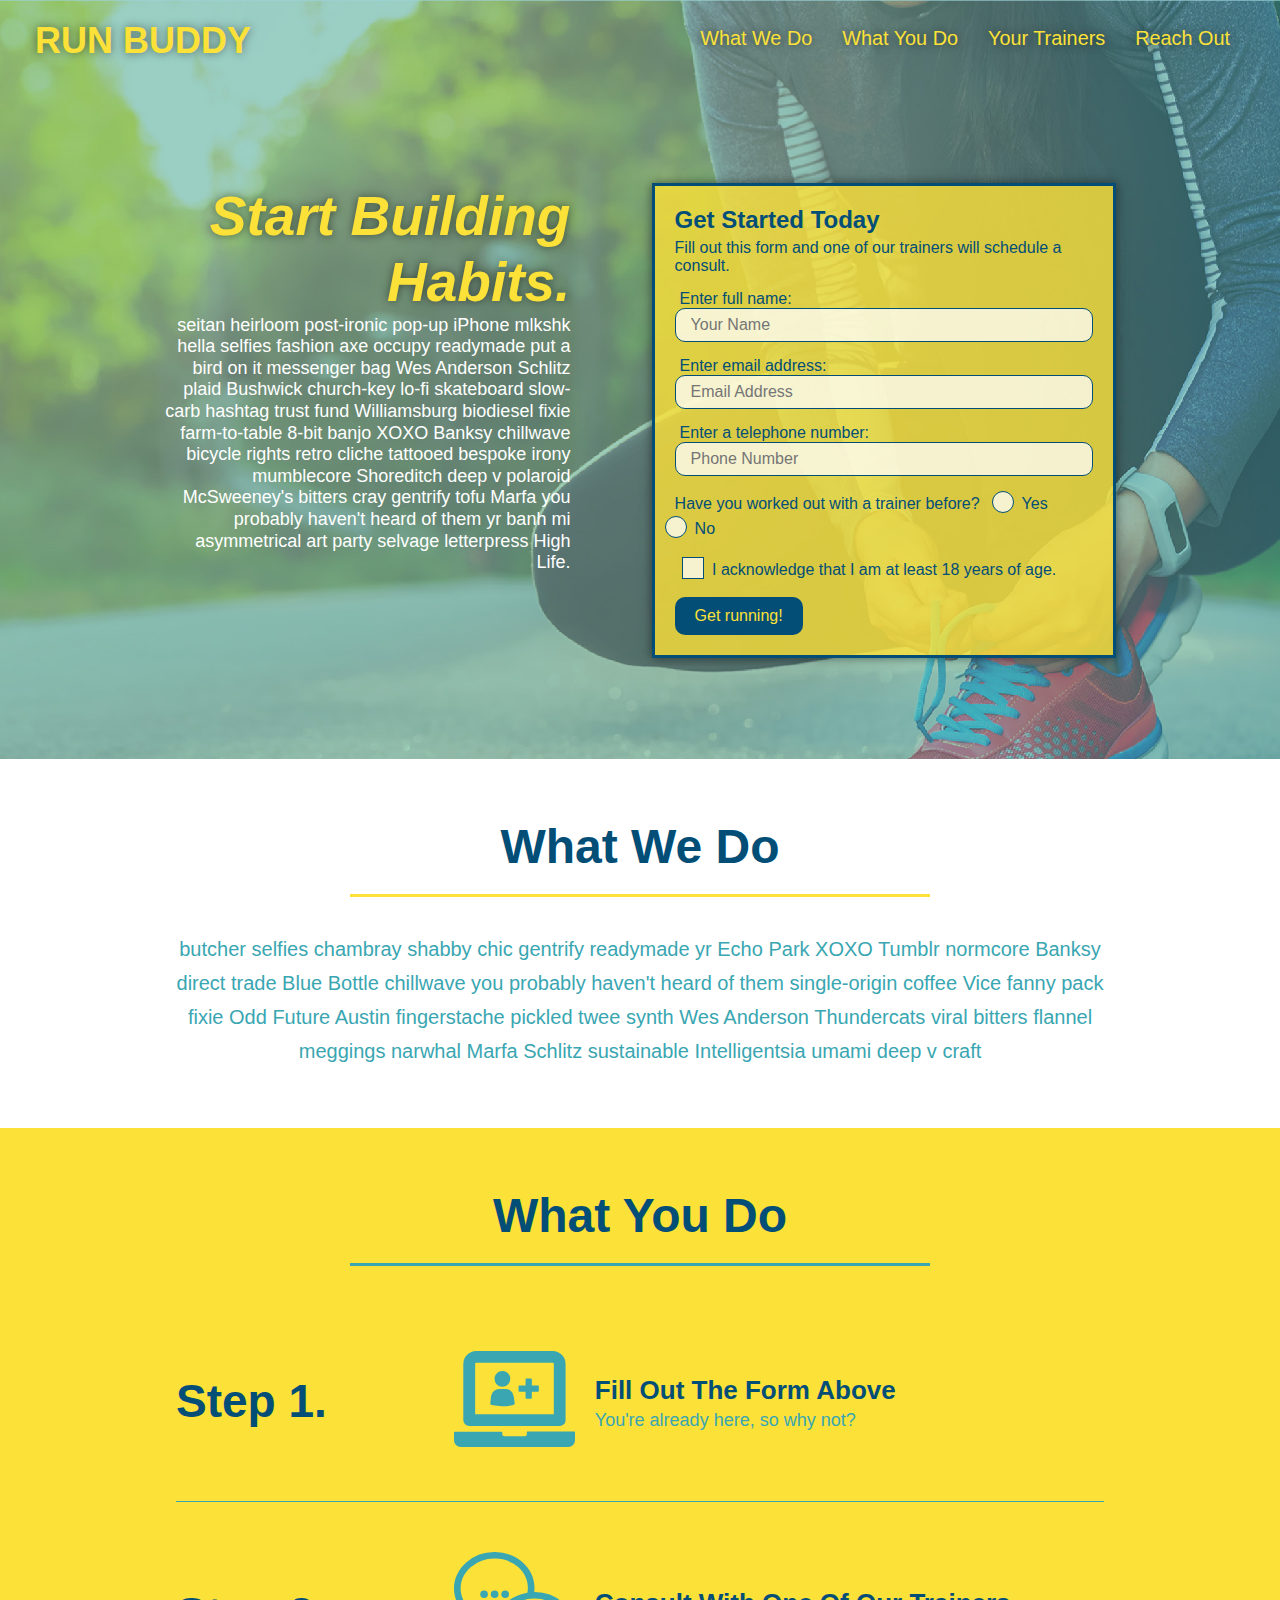
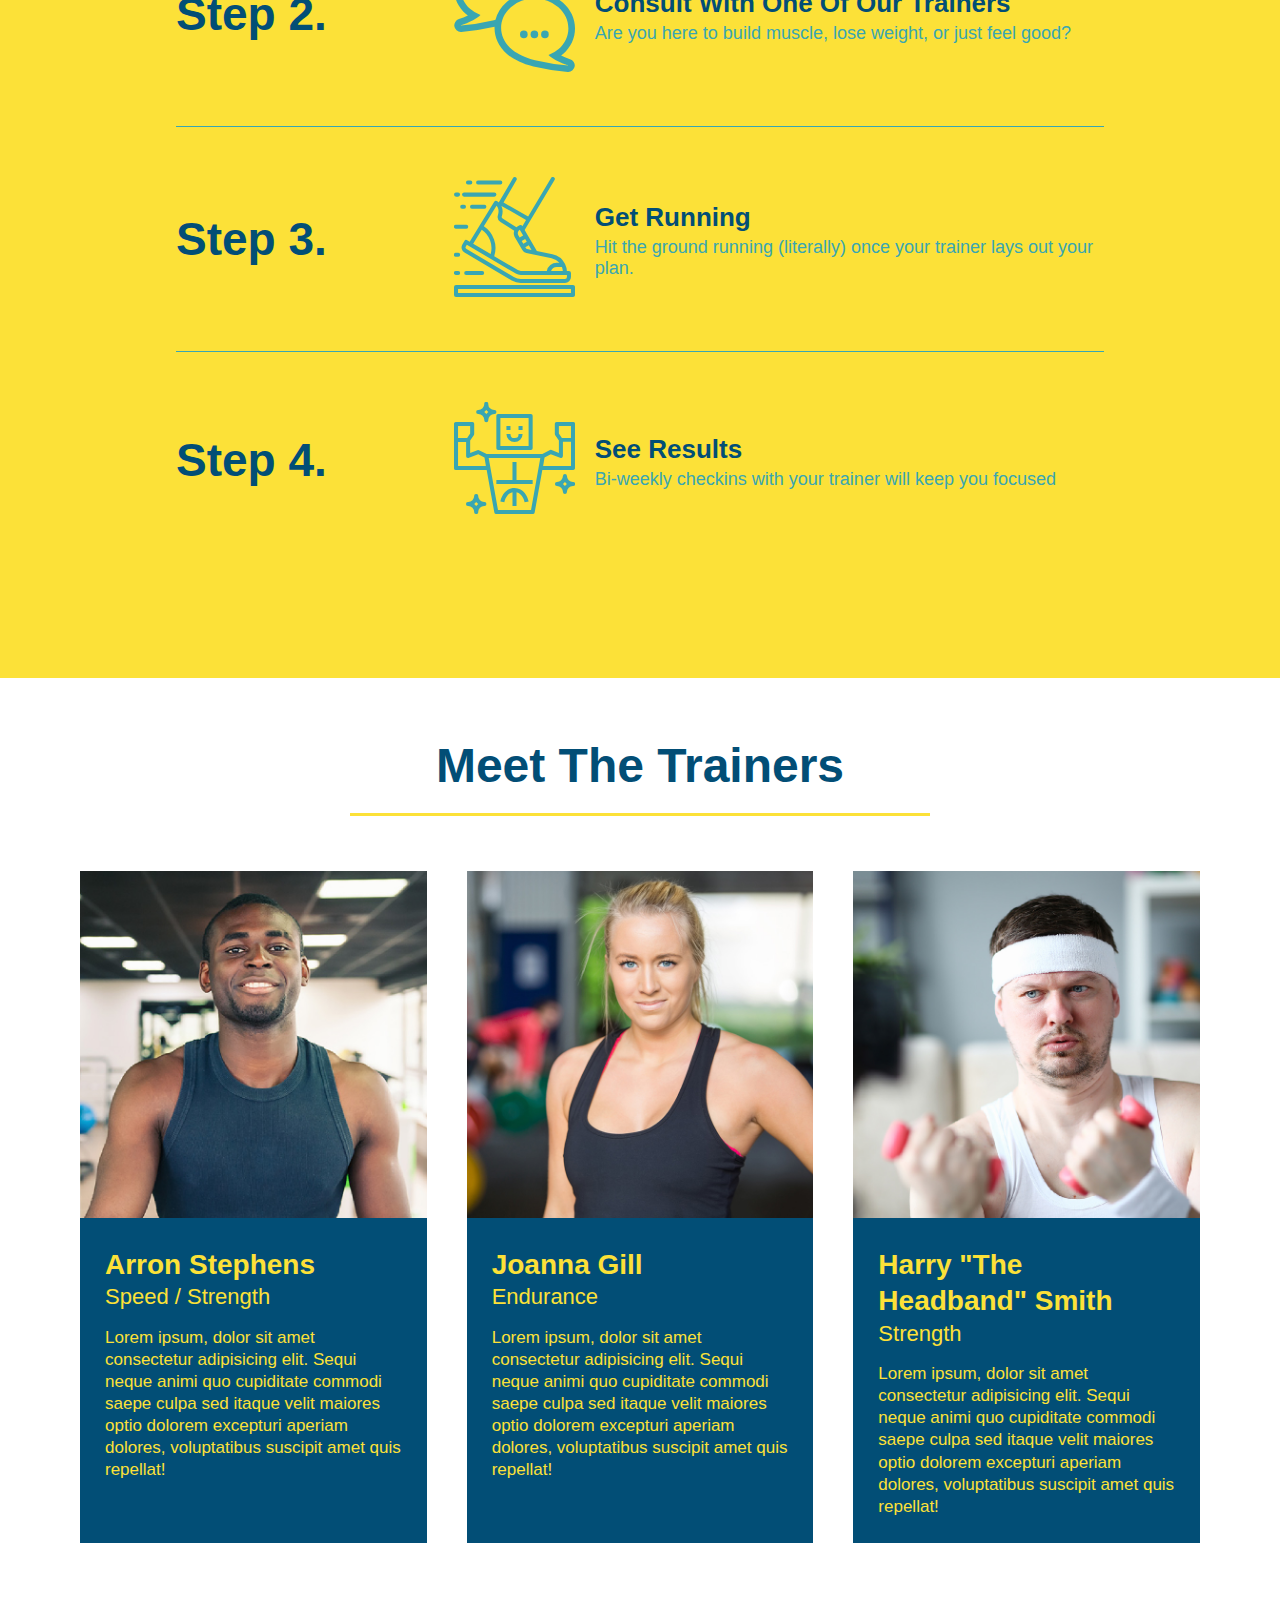
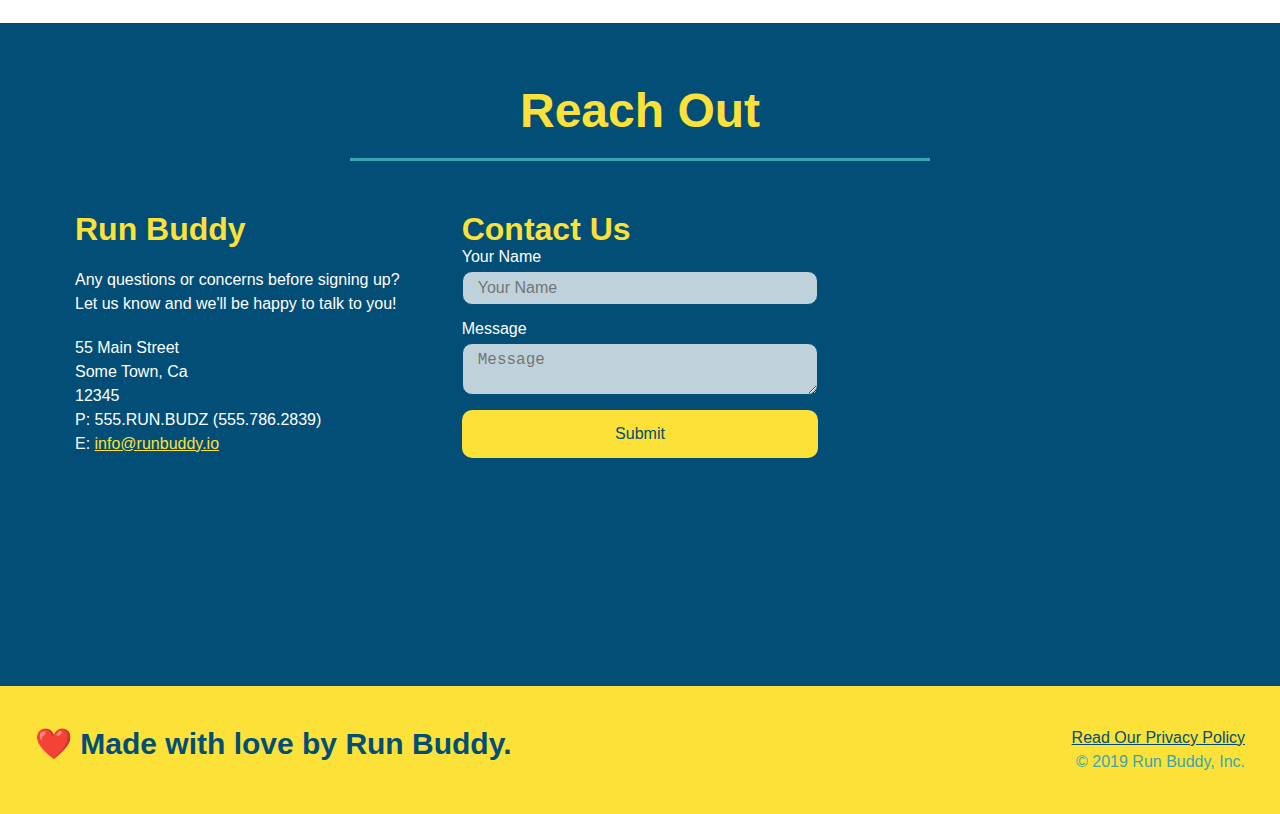
==== commit df86d356: "used pseudo-elements to style checkbox and radio buttons" ====
--- a/index.html
+++ b/index.html
@@ -56,17 +56,21 @@
           <label for="phone">Enter a telephone number:</label>
           <input type="tel" placeholder="Phone Number" name="phone" id="phone" class="form-input" />
           <p>
-            Have you worked out with a trainer before? 
-            <input type="radio" name="trainer-confirm" id="trainer-yes" />
-            <label for="trainer-yes">Yes</label>
-            <input type="radio" name="trainer-confirm" id="trainer-no"/>
-            <label for="trainer-no">No</label>
+            Have you worked out with a trainer before?
+            <span class="radio-wrapper">
+              <input type="radio" name="trainer-confirm" id="trainer-yes" />
+              <label for="trainer-yes">Yes</label>
+            </span>
+            <span class="radio-wrapper">
+              <input type="radio" name="trainer-confirm" id="trainer-no" />
+              <label for="trainer-no">No</label>
+            </span>
           </p>
           <p>
-            <label for="checkbox">
-              I acknowledge that I am at least 18 years of age.
-            </label>
-            <input type="checkbox" name="checkpoint1" id="checkbox" />
+            <span class="checkbox-wrapper">
+              <input type="checkbox" name="age-confirm" id="checkbox" />
+              <label for="checkbox">I acknowledge that I am at least 18 years of age.</label>
+            </span>
           </p>
           <button type="submit">
             Get running!
--- a/assets/css/style.css
+++ b/assets/css/style.css
@@ -17,14 +17,26 @@
   background-color: #39a6b2;
   display: flex;
   justify-content: space-between;
-  flex-wrap: wrap;
-}
+  flex-wrap: wrap; 
+  position: -webkit-sticky;
+  position: sticky;
+  top: 0;
+  background-image: url('../images/hero-bg.jpg');
+  background-size: cover;
+  background-position: center;
+  background-attachment: fixed;
+  background-position: 80%;
+  z-index: 9999;
+}
+
+
 
 header h1 {
   font-weight: bold;
   margin: 0;
   font-size: 36px;
   color: #fce138;
+  text-shadow: 0 0 10px rgba(0, 0, 0, 0.5);
 }
 
 header a {
@@ -48,7 +60,16 @@
   padding: 10px 15px;
   font-weight: lighter;
   font-size: 1.55vw;
-}
+  text-shadow: 0 0 10px rgba(0, 0, 0, 0.5);
+}
+
+header nav ul li a:hover {
+  background-color: #fce138;
+  color: #024e76;
+  border-radius: 15px;
+  text-shadow: none;
+}
+
 
 /* HEADER / NAVBAR STYLES END */
 
@@ -94,6 +115,8 @@
   justify-content: center;
   flex-wrap: wrap;
   align-items: flex-start;
+  background-attachment: fixed;
+  background-position: 80%;
 }
 
 .hero-cta {
@@ -109,15 +132,17 @@
   font-style: italic;
   font-size: 55px;
   color: #fce138;
+  text-shadow: 0 0 10px rgba(0, 0, 0, 0.5);
 }
 
 .hero-form {
   border: 3px solid #024e76;
-  background-color: #fce138;
+  background-color: rgba(252, 225, 56, 0.8);
   padding: 20px;
   color: #024e76;
   width: 40%;
   margin: 3.5%;
+  box-shadow: 0 0 10px rgba(0, 0, 0, 0.5);
 }
 
 .hero-form h3 {
@@ -136,6 +161,13 @@
   color: #024e76;
   width: 100%;
   margin-bottom: 15px; 
+  border-radius: 10px;
+  background-color: rgba(255,255,255, 0.75);
+}
+
+.form-input:focus {
+  background-color: rgba(255,255,255, 1);
+  outline: none;
 }
 
 .hero-form label {
@@ -148,7 +180,72 @@
   border: none;
   padding: 10px 20px;
   font-size: 16px;
+  border-radius: 10px;
+}  
+
+.hero-form button:hover {
+  background-color: #39a6b2;
+}
+
+.checkbox-wrapper input, .radio-wrapper input {
+  opacity: 0;
 } 
+
+.checkbox-wrapper label, .radio-wrapper label {
+  position: relative;
+  left: 10px;
+  margin: 10px;
+  line-height: 1.6;
+} 
+
+.checkbox-wrapper label::before, .radio-wrapper label::before {
+  content: "";
+  height: 20px;
+  width: 20px;
+  background: rgba(255, 255, 255, 0.75);
+  border: 1px solid #024e76; 
+  position: absolute;
+  top: -4px;
+  left: -30px;
+}
+
+.radio-wrapper label::before {
+  border-radius: 50%;
+}
+
+.radio-wrapper label::after {
+  content: "";
+  width: 20px;
+  height: 20px;
+  border-radius: 50%;
+  background: #024e76;
+  position: absolute;
+  left: -29px;
+  top: -3px;
+  background-image: radial-gradient(circle, #39a6b2, #024e76);
+}
+
+.checkbox-wrapper label::after {
+  content: "";
+  height: 6px;
+  width: 14px;
+  border-left: 2px solid #024e76;
+  border-bottom: 2px solid #024e76;
+  position: absolute;
+  left: -26px;
+  top: 1px;
+  transform: rotate(-58deg);
+}
+
+.checkbox-wrapper input + label::after, 
+.radio-wrapper input + label::after {
+  content: none;
+}
+
+.checkbox-wrapper input:checked + label::after, 
+.radio-wrapper input:checked + label::after {
+  content: "";
+}
 /* HERO STYLES END */
 
 
@@ -194,11 +291,14 @@
   margin: 50px auto;
   padding-bottom: 50px;
   width: 80%;
-  border-bottom: 1px solid #39a6b2;
   display: flex;
   flex-wrap: wrap;
   align-items: center;
   justify-content: space-between;
+}
+
+.step:not(:last-child) {
+  border-bottom: 1px solid #39a6b2;
 }
 
 .step h3 {
@@ -329,6 +429,13 @@
   width: 100%;
   margin-bottom: 15px;
   margin-top: 5px;
+  border-radius: 10px;
+  background-color: rgba(255,255,255, 0.75);
+}
+
+.contact-form input:focus, .contact-form textarea:focus {
+  background-color: rgba(255,255,255, 1);
+  outline: none;
 }
 
 .contact-form button {
@@ -339,6 +446,12 @@
   text-align: center;
   padding: 15px 0;
   font-size: 16px;
+  border-radius: 10px;
+}
+
+.contact-form button:hover {
+  color: #fce138;
+  background: #39a6b2;
 }
 
 .contact-info a {
@@ -363,16 +476,114 @@
 
 /* MEDIA QUERY FOR SMALLER DESKTOP SCREENS AND SMALLER */
 @media screen and (max-width: 980px) {
- 
+  header {
+    padding-bottom: 0;
+    justify-content: center;
+    position: relative;
+  }
+
+  header h1 {
+    width: 100%;
+    text-align: center;
+  } 
+
+  header nav ul {
+    margin-top: 20px;
+    width: 100%;
+    justify-content: center;
+  }
+
+  header nav ul li a {
+    font-size: 20px;
+  }
+
+  footer h2, footer div {
+    text-align: center;
+    width: 100%;
+  }
+
+  .hero-cta, .hero-form {
+    width: 100%;
+  }
+
+  .hero-cta {
+    text-align: center;
+  }
+
+  .section-title {
+    width: 100%;
+  }
+
+  .trainer {
+    flex: 0 70%;
+  }
+
+  .contact-info iframe {
+    flex: 1 100%;
+  }
 } 
+
 
 /* MEDIA QUERY FOR TABLETS AND SMALLER */ 
 @media screen and (max-width: 768px) {
- 
+  section {
+    padding: 30px 15px;
+  }
+
+  .step h3 {
+    flex: 1 100%;
+    text-align: center;
+  }
+
+  .step-info {
+    flex: 2 100%;
+    text-align: center;
+    justify-content: center; 
+  }
+
+  .step-img {
+    flex: 0 32%;
+    margin-right: 0;
+    margin-top: 15px;
+    margin-bottom: 15px; 
+  }
+
+  .step-text {
+    flex: 100%;
+  }
 }
 
 /* MEDIA QUERY FOR MOBILE PHONES AND SMALLER */
 @media screen and (max-width: 575px) {
-
+  .hero-form button {
+    width: 100%;
+  }
+
+  .section-title {
+    width: 95%;
+  }
+
+  .intro p {
+    width: 100%;
+  }
+
+  .trainer {
+    flex: 0 100%;
+  }
+
+  .contact-info {
+    text-align: center;
+  }
+
+  .contact-info > * {
+    flex: 0 100%;
+  }
+
+  .contact-form {
+    order: 3;
+  }
 } 
 
+
+
+
